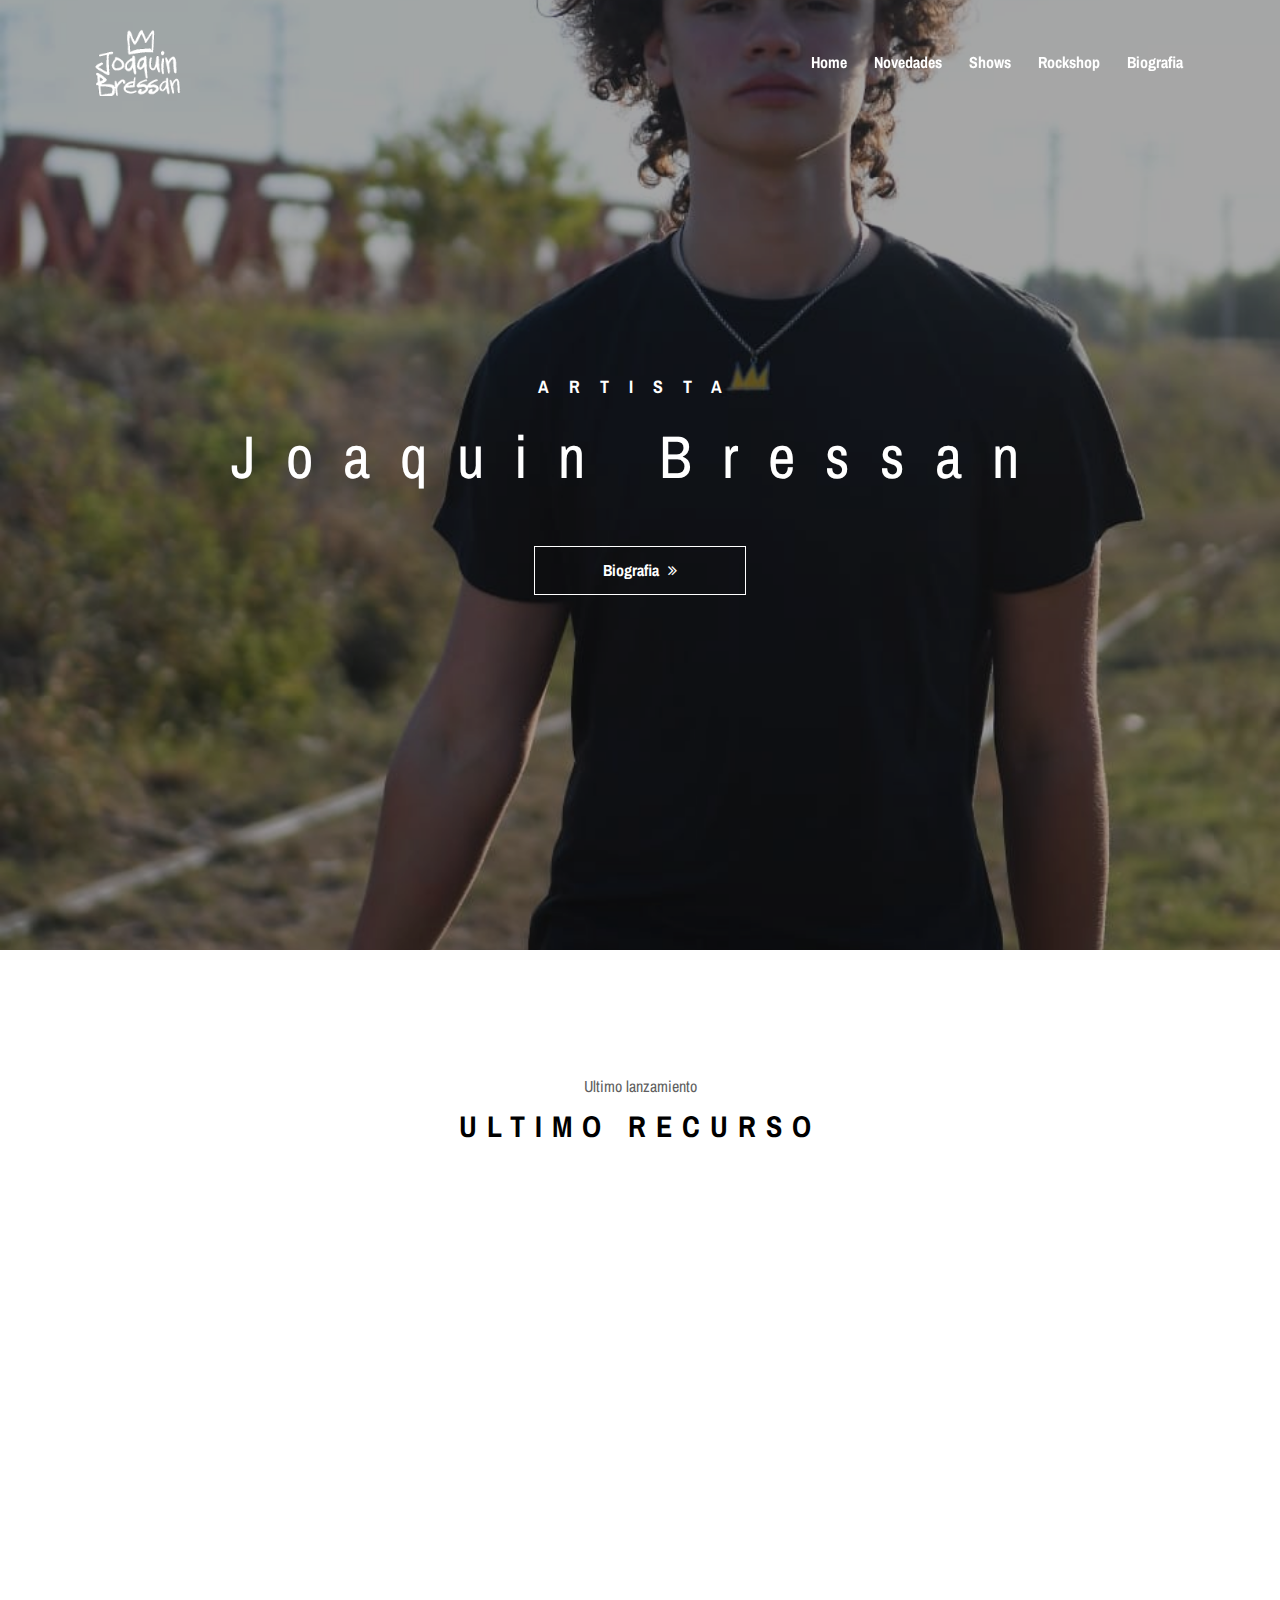
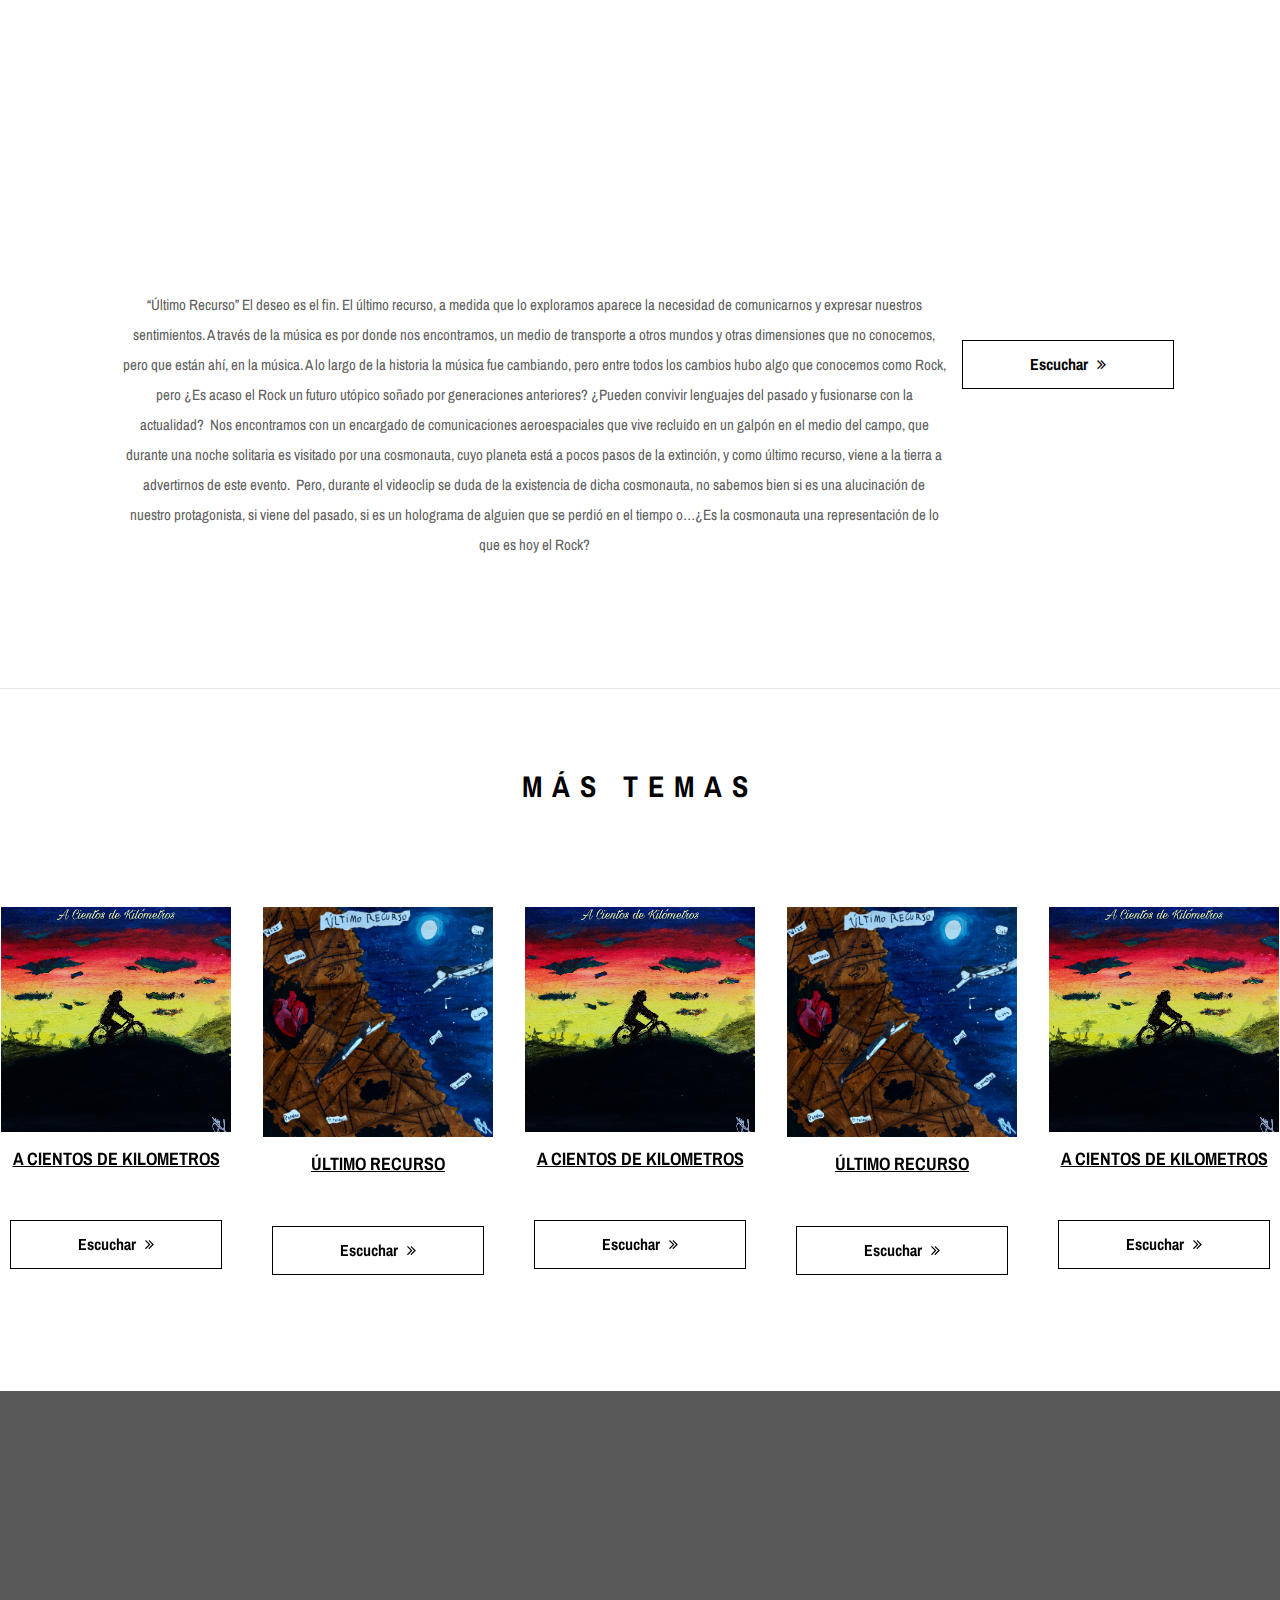
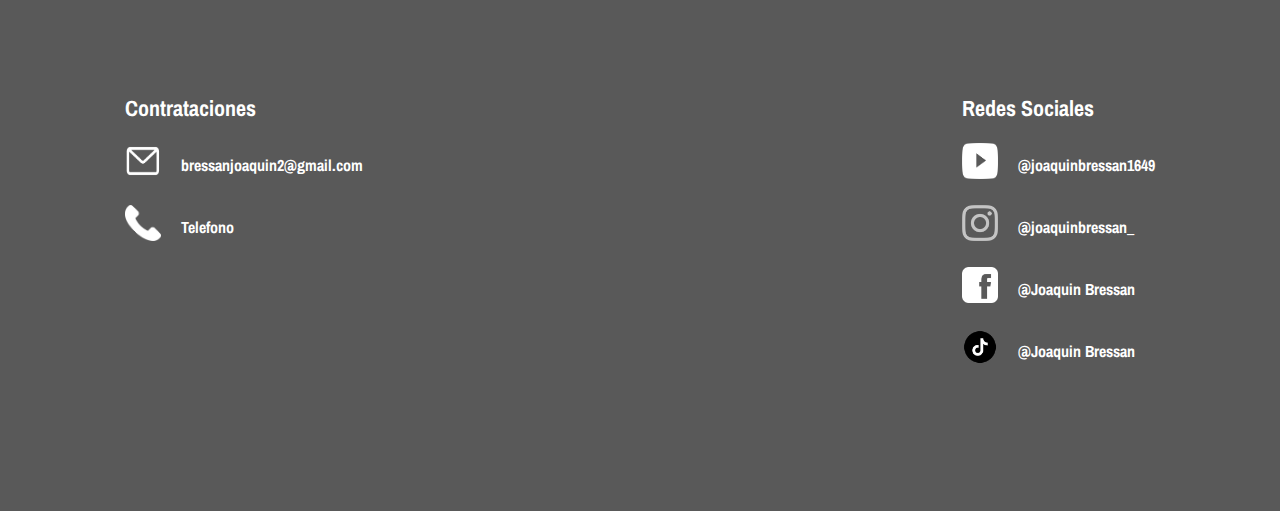
==== index.html @ cacbab33 "Update index.html" ====
﻿<!DOCTYPE html>
<html lang="en">

<head>
    <meta charset="UTF-8">
    <meta name="description" content="">
    <meta http-equiv="X-UA-Compatible" content="IE=edge">
    <meta name="viewport" content="width=device-width, initial-scale=1, shrink-to-fit=no">
    <!-- The above 4 meta tags *must* come first in the head; any other head content must come *after* these tags -->
    <!-- Title -->
    <title>Joaquin Bressan | Home</title>

    <!-- Favicon -->
    <link rel="icon" href="img/favicon.ico">

    <!-- Stylesheet -->
    <link rel="stylesheet" href="style.css">
    <link rel="stylesheet" href="css/footer.css">

 
</head>

<body>
    <!-- Preloader -->
    <div class="preloader d-flex align-items-center justify-content-center">
        <div class="lds-ellipsis">
            <div></div>
            <div></div>
            <div></div>
            <div></div>
        </div>
    </div>

    <!-- ##### Header Area Start ##### -->
    <header class="header-area">
        <!-- Navbar Area -->
        <div class="oneMusic-main-menu">
            <div class="classy-nav-container breakpoint-off">
                <div class="container">
                    <!-- Menu -->
                    <nav class="classy-navbar justify-content-between" id="oneMusicNav">

                        <!-- Nav brand -->
                        <a href="index.html" class="nav-brand"><img src="img/logoB.png" alt="" width="100" height="100"></a>

                        <!-- Navbar Toggler -->
                        <div class="classy-navbar-toggler">
                            <span class="navbarToggler"><span></span><span></span><span></span></span>
                        </div>

                        <!-- Menu -->
                        <div class="classy-menu">

                            <!-- Close Button -->
                            <div class="classycloseIcon">
                                <div class="cross-wrap"><span class="top"></span><span class="bottom"></span></div>
                            </div>

                            <!-- Nav Start -->
                            <div class="classynav">
                                <ul>
                                    <li><a href="index.html">Home</a></li>
                                    <li><a href="novedades.html">Novedades</a></li>
                                    <li><a href="Shows.html">Shows</a></li>
                                    <li><a href="Tienda.html">Rockshop</a></li>
                                    <li><a href="biografia.html">Biografia</a></li>
                                </ul>

                            </div>
                            <!-- Nav End -->

                        </div>
                    </nav>
                </div>
            </div>
        </div>
    </header>
    <!-- ##### Header Area End ##### -->
    <!-- ##### Hero Area Start ##### -->
    <section class="hero-area">
        <div class="hero-slides owl-carousel">
            <!-- Single Hero Slide -->
            <div class="single-hero-slide d-flex align-items-center justify-content-center">
                <!-- Slide Img -->
                <div class="slide-img bg-img" style="background-image: url(img/ft1.png);"></div>
                <!-- Slide Content -->
                <div class="container">
                    <div class="row">
                        <div class="col-12">
                            <div class="hero-slides-content text-center">
                                <h6 data-animation="fadeInUp" data-delay="100ms">Artista</h6>
                                <h2 data-animation="fadeInUp" data-delay="300ms">Joaquin Bressan <span>Joaquin Bressan</span></h2>
                                <a data-animation="fadeInUp" data-delay="500ms" href="biografia.html" class="btn oneMusic-btn mt-50">Biografia <i class="fa fa-angle-double-right"></i></a>
                            </div>
                        </div>
                    </div>
                </div>
            </div>

            
            <div class="single-hero-slide d-flex align-items-center justify-content-center">

                <div class="slide-img bg-img" style="background-image: url(img/cancion2.png);"></div>

                    <div class="container">
                        <div class="row">
                            <div class="col-12">
                                <div class="hero-slides-content text-center">
                                    <h6 data-animation="fadeInUp" data-delay="100ms">Nuevo tema</h6>
                                    <h2 data-animation="fadeInUp" data-delay="300ms">Último recurso<span>Último recurso</span></h2>
                                    <a data-animation="fadeInUp" data-delay="500ms" href="https://open.spotify.com/track/3kjtGRl0f3Jqf8KQoPpk6S?si=Xva0QgtsTnax5bbOa-mVkA" class="btn oneMusic-btn mt-50">Escuchar <i class="fa fa-angle-double-right"></i></a>
                                </div>
                            </div>
                        </div>
                    </div>
                </div>
                 
        </div>
    </section>
    <!-- ##### Hero Area End ##### -->
    <!-- ##### Latest Albums Area Start ##### -->
    <section class="latest-albums-area section-padding-100">
        <div class="container">
            <div class="row">
                <div class="col-12">
                    <div class="section-heading style-2">
                        <p>Ultimo lanzamiento</p>
                        <h2>Ultimo recurso</h2>
                    </div>
                </div>
            </div>
            <div class="embed-responsive embed-responsive-16by9" data-wow-delay="100ms">
                <iframe class="embed-responsive-item" src="https://www.youtube.com/embed/-TYiRuWQjBE" allowfullscreen></iframe>
            </div>
            <div class="row justify-content-center">
                <div class="col-12 col-lg-9">
                    <div class="ablums-text text-center mb-70">
                        <p>
                            “Último Recurso” El deseo es el fin.
                            El último recurso, a medida que lo exploramos aparece la necesidad de comunicarnos y expresar nuestros sentimientos. A través de la música es por donde nos encontramos, un medio de transporte a otros mundos y otras dimensiones que no conocemos, pero que están ahí, en la música.
                            A lo largo de la historia la música fue cambiando, pero entre todos los cambios hubo algo que conocemos como Rock, pero ¿Es acaso el Rock un futuro utópico soñado por generaciones anteriores? ¿Pueden convivir lenguajes del pasado y fusionarse con la actualidad? 
                            Nos encontramos con un encargado de comunicaciones aeroespaciales que vive recluido en un galpón en el medio del campo, que durante una noche solitaria es visitado por una cosmonauta, cuyo planeta está a pocos pasos de la extinción, y como último recurso, viene a la tierra a advertirnos de este evento. 
                            Pero, durante el videoclip se duda de la existencia de dicha cosmonauta, no sabemos bien si es una alucinación de nuestro protagonista, si viene del pasado, si es un holograma de alguien que se perdió en el tiempo o…¿Es la cosmonauta una representación de lo que es hoy el Rock?
                        </p>
                    </div>
                </div>
                <a href="https://open.spotify.com/track/3kjtGRl0f3Jqf8KQoPpk6S?si=Xva0QgtsTnax5bbOa-mVkA" class="btn oneMusic-btn mt-50">Escuchar <i class="fa fa-angle-double-right"></i></a>
            </div>
        </div>

        <br />
        <br />
        <hr />
        <br />
        <br />



        <div class="row">
            <div class="col-12">
                <div class="section-heading style-2">
                    <h2>Más temas</h2>
                </div>
                <div class="albums-slideshow owl-carousel">

                    <div class="single-album">
                        <img src="img/cancion1.png" alt="">
                        <div class="album-info">
                            <a href="#">
                                <h5><u>A cientos de kilometros</u></h5>
                            </a>
                            <p> <a href="https://links.altafonte.com/acientosdekilometros" class="btn oneMusic-btn mt-50">Escuchar <i class="fa fa-angle-double-right"></i></a></p>
                        </div>

                    </div>


                    <div class="single-album">
                        <img src="img/cancion2.png" alt="">
                        <div class="album-info">
                            <a href="#">
                                <h5><u>Último recurso</u></h5>
                            </a>
                            <p> <a href="https://open.spotify.com/track/3kjtGRl0f3Jqf8KQoPpk6S?si=Xva0QgtsTnax5bbOa-mVkA" class="btn oneMusic-btn mt-50">Escuchar <i class="fa fa-angle-double-right"></i></a></p>
                        </div>

                    </div>



                </div>
            </div>
        </div>


    </section>
    <!-- ##### Latest Albums Area End ##### -->
    <!-- ##### Contact Area Start ##### -->
    <section class="contact-area section-padding-100 bg-img bg-overlay bg-fixed has-bg-img" style="background-image: url(img/fondo.png);">
        <div class="container">
            <div class="row">
                <div class="col-12">
                    <div class="section-heading white wow fadeInUp" data-wow-delay="100ms">
                        <h2>Estemos en contacto!</h2>
                    </div>
                </div>
            </div>

            <div class="row">
                <div class="col-12">
                    <div class="container-footer-all">

                        <div class="container-body">

                            <div class="colum1">
                                <h1><font color="white">Contrataciones</font></h1>

                                <div class="row2">
                                    <img src="img/mail.png">
                                    <label><a href="mailto:bressanjoaquin2@gmail.com" target="_blank" style="text-decoration:none"><font color="white">bressanjoaquin2@gmail.com</font></a></label>
                                </div>
                                <div class="row2">
                                    <img src="img/tel.png">
                                    <label><a href="https://wa.me/5491161625030?text=" target="_blank" style="text-decoration:none"><font color="white">Telefono</font></a></label>
                                </div>


                            </div>



                            <div class="colum2">

                                <h1><font color="white">Redes Sociales</font></h1>

                                <div class="row2">
                                    <img src="img/yt.png">
                                    <label><a href="https://youtube.com/@joaquinbressan1649" target="_blank" style="text-decoration:none"><font color="white">@joaquinbressan1649</font></a></label>
                                </div>

                                <div class="row2">
                                    <img src="img/ig.png">
                                    <label><a href="https://www.instagram.com/joaquinbressan_" target="_blank" style="text-decoration:none"><font color="white">@joaquinbressan_</font></a></label>
                                </div>

                                <div class="row2">
                                    <img src="img/fb.png">
                                    <label><a href="https://www.facebook.com/profile.php?id=100089668506283&mibextid=ZbWKwL" target="_blank" style="text-decoration:none"><font color="white">@Joaquin Bressan</font></a></label>
                                </div>
                                <div class="row2">
                                    <img src="img/tk.png">
                                    <label><a href="https://www.tiktok.com/@joaquinbressan_?_t=8bn6xiR6bmH&_r=1" target="_blank" style="text-decoration:none"><font color="white">@Joaquin Bressan</font></a></label>
                                </div>

                            </div>

                        </div>


                    </div>
                </div>
            </div>
        </div>
    </section>
    <!-- ##### Contact Area End ##### -->
    <!-- ##### All Javascript Script ##### -->
    <!-- jQuery-2.2.4 js -->
    <script src="https://ajax.googleapis.com/ajax/libs/jquery/2.2.4/jquery.min.js"></script>
    <!-- Popper js -->
    <script src="https://cdnjs.cloudflare.com/ajax/libs/popper.js/2.11.6/umd/popper.min.js" integrity="sha512-6UofPqm0QupIL0kzS/UIzekR73/luZdC6i/kXDbWnLOJoqwklBK6519iUnShaYceJ0y4FaiPtX/hRnV/X/xlUQ==" crossorigin="anonymous" referrerpolicy="no-referrer"></script>
    <!-- Bootstrap js -->
    <script src="https://cdn.jsdelivr.net/npm/bootstrap@5.3.0-alpha1/dist/js/bootstrap.bundle.min.js" integrity="sha384-w76AqPfDkMBDXo30jS1Sgez6pr3x5MlQ1ZAGC+nuZB+EYdgRZgiwxhTBTkF7CXvN" crossorigin="anonymous"></script>
    <!-- All Plugins js -->
    <script src="js/plugins/plugins.js"></script>
    <!-- Active js -->
    <script src="js/active.js"></script>
</body>

</html>
---- style.css ----
/* [Master Stylesheet - v1.0] */
/* :: 1.0 Import Fonts */
@import url("https://fonts.googleapis.com/css?family=Archivo+Narrow:400,400i,500,500i,600,600i,700,700i");
/* :: 2.0 Import All CSS */
@import url(css/bootstrap.min.css);
@import url(css/classy-nav.css);
@import url(css/owl.carousel.min.css);
@import url(css/animate.css);
@import url(css/magnific-popup.css);
@import url(css/font-awesome.min.css);
@import url(css/audioplayer.css);
@import url(css/one-music-icon.css);
/* :: 3.0 Base CSS */
* {
  margin: 0;
  padding: 0; }

body {
  font-family: "Archivo Narrow", sans-serif;
  font-size: 14px; }

h1,
h2,
h3,
h4,
h5,
h6 {
  font-family: "Archivo Narrow", sans-serif;
  color: #000000;
  line-height: 1.3;
  font-weight: 700; }

p {
  font-family: "Archivo Narrow", sans-serif;
  color: #5f5f5f;
  font-size: 15px;
  line-height: 2;
  font-weight: 400; }

a,
a:hover,
a:focus {
  -webkit-transition-duration: 500ms;
  transition-duration: 500ms;
  text-decoration: none;
  outline: 0 solid transparent;
  color: #000000;
  font-weight: 700;
  font-size: 16px;
  font-family: "Archivo Narrow", sans-serif; }

ul,
ol {
  margin: 0; }
  ul li,
  ol li {
    list-style: none; }

img {
  height: auto;
  max-width: 100%; }

/* :: 3.1.0 Spacing */
.mt-15 {
  margin-top: 15px !important; }

.mt-30 {
  margin-top: 30px !important; }

.mt-50 {
  margin-top: 50px !important; }

.mt-70 {
  margin-top: 70px !important; }

.mt-100 {
  margin-top: 100px !important; }

.mb-15 {
  margin-bottom: 15px !important; }

.mb-30 {
  margin-bottom: 30px !important; }

.mb-50 {
  margin-bottom: 50px !important; }

.mb-70 {
  margin-bottom: 70px !important; }

.mb-100 {
  margin-bottom: 100px !important; }

.ml-15 {
  margin-left: 15px !important; }

.ml-30 {
  margin-left: 30px !important; }

.ml-50 {
  margin-left: 50px !important; }

.mr-15 {
  margin-right: 15px !important; }

.mr-30 {
  margin-right: 30px !important; }

.mr-50 {
  margin-right: 50px !important; }

/* :: 3.2.0 Height */
.height-400 {
  height: 400px !important; }

.height-500 {
  height: 500px !important; }

.height-600 {
  height: 600px !important; }

.height-700 {
  height: 700px !important; }

.height-800 {
  height: 800px !important; }

/* :: 3.3.0 Section Padding */
.section-padding-100 {
  padding-top: 100px;
  padding-bottom: 100px; }

.section-padding-100-0 {
  padding-top: 100px;
  padding-bottom: 0; }

.section-padding-0-100 {
  padding-top: 0;
  padding-bottom: 100px; }

.section-padding-100-70 {
  padding-top: 100px;
  padding-bottom: 70px; }

/* :: 3.4.0 Section Heading */
.section-heading {
  position: relative;
  z-index: 1;
  margin-bottom: 100px;
  text-align: center; }
  .section-heading p {
    color: #5f5f5f;
    font-size: 14px;
    margin-bottom: 5px; }
  .section-heading h2 {
    font-size: 18px;
    text-transform: uppercase;
    letter-spacing: 10px;
    margin-bottom: 0; }
    @media only screen and (max-width: 767px) {
      .section-heading h2 {
        letter-spacing: 5px; } }
  .section-heading.white h2 {
    color: #fff; }
  .section-heading.style-2 p {
    font-size: 16px; }
  .section-heading.style-2 h2 {
    font-size: 30px; }
    @media only screen and (max-width: 767px) {
      .section-heading.style-2 h2 {
        font-size: 24px; } }

/* :: 3.5.0 Preloader */
.preloader {
  background-color: #ffffff;
  width: 100%;
  height: 100%;
  position: fixed;
  top: 0;
  left: 0;
  right: 0;
  z-index: 99999; }
  .preloader .lds-ellipsis {
    display: inline-block;
    position: relative;
    width: 64px;
    height: 64px; }
    .preloader .lds-ellipsis div {
      position: absolute;
      top: 27px;
      width: 11px;
      height: 11px;
      border-radius: 50%;
      background: #000000;
      animation-timing-function: cubic-bezier(0, 1, 1, 0); }
      .preloader .lds-ellipsis div:nth-child(1) {
        left: 6px;
        -webkit-animation: lds-ellipsis1 0.6s infinite;
        animation: lds-ellipsis1 0.6s infinite; }
      .preloader .lds-ellipsis div:nth-child(2) {
        left: 6px;
        -webkit-animation: lds-ellipsis2 0.6s infinite;
        animation: lds-ellipsis2 0.6s infinite; }
      .preloader .lds-ellipsis div:nth-child(3) {
        left: 26px;
        -webkit-animation: lds-ellipsis2 0.6s infinite;
        animation: lds-ellipsis2 0.6s infinite; }
      .preloader .lds-ellipsis div:nth-child(4) {
        left: 45px;
        -webkit-animation: lds-ellipsis3 0.6s infinite;
        animation: lds-ellipsis3 0.6s infinite; }

@-webkit-keyframes lds-ellipsis1 {
  0% {
    -webkit-transform: scale(0);
    transform: scale(0); }
  100% {
    -webkit-transform: scale(1);
    transform: scale(1); } }
@keyframes lds-ellipsis1 {
  0% {
    -webkit-transform: scale(0);
    transform: scale(0); }
  100% {
    -webkit-transform: scale(1);
    transform: scale(1); } }
@-webkit-keyframes lds-ellipsis3 {
  0% {
    -webkit-transform: scale(1);
    transform: scale(1); }
  100% {
    -webkit-transform: scale(0);
    transform: scale(0); } }
@keyframes lds-ellipsis3 {
  0% {
    -webkit-transform: scale(1);
    transform: scale(1); }
  100% {
    -webkit-transform: scale(0);
    transform: scale(0); } }
@-webkit-keyframes lds-ellipsis2 {
  0% {
    -webkit-transform: translate(0, 0);
    transform: translate(0, 0); }
  100% {
    -webkit-transform: translate(19px, 0);
    transform: translate(19px, 0); } }
@keyframes lds-ellipsis2 {
  0% {
    -webkit-transform: translate(0, 0);
    transform: translate(0, 0); }
  100% {
    -webkit-transform: translate(19px, 0);
    transform: translate(19px, 0); } }
/* :: 3.6.0 Miscellaneous */
.bg-img {
  background-position: center center;
  background-size: cover;
  background-repeat: no-repeat; }

.bg-white {
  background-color: #ffffff !important; }

.bg-dark {
  background-color: #000000 !important; }

.bg-transparent {
  background-color: transparent !important; }

.bg-gray {
  background-color: #f5f9fa; }

.font-bold {
  font-weight: 700; }

.font-light {
  font-weight: 300; }

.bg-overlay {
  position: relative;
  z-index: 2;
  background-position: center center;
  background-size: cover; }
  .bg-overlay::after {
    background-color: rgba(0, 0, 0, 0.65);
    position: absolute;
    z-index: -1;
    top: 0;
    left: 0;
    width: 100%;
    height: 100%;
    content: ""; }

.bg-fixed {
  background-attachment: fixed !important; }

/* :: 3.7.0 ScrollUp */
#scrollUp {
  background-color: #000000;
  border-radius: 0;
  bottom: 50px;
  box-shadow: 0 2px 6px 0 rgba(0, 0, 0, 0.3);
  color: #ffffff;
  font-size: 24px;
  height: 40px;
  line-height: 40px;
  right: 50px;
  text-align: center;
  width: 40px;
  -webkit-transition-duration: 500ms;
  transition-duration: 500ms;
  box-shadow: 0 1px 5px 2px rgba(0, 0, 0, 0.15); }
  @media only screen and (max-width: 767px) {
    #scrollUp {
      right: 30px;
      bottom: 30px; } }
  #scrollUp:hover {
    background-color: #fff;
    color: #232323; }

/* :: 3.8.0 oneMusic Button */
.oneMusic-btn {
  background-color: #fff;
  -webkit-transition-duration: 500ms;
  transition-duration: 500ms;
  position: relative;
  z-index: 1;
  display: inline-block;
  min-width: 212px;
  height: 49px;
  color: #000;
  border: 1px solid #000;
  border-radius: 0;
  padding: 0 30px;
  font-size: 16px;
  line-height: 47px;
  font-weight: 700;
  text-transform: capitalize; }
  .oneMusic-btn i {
    margin-left: 5px; }
  .oneMusic-btn:hover, .oneMusic-btn:focus {
    font-size: 16px;
    font-weight: 700;
    background-color: #000000;
    color: #fff; }
  .oneMusic-btn.btn-2 {
    background-color: #000000;
    color: #fff; }
    .oneMusic-btn.btn-2:hover, .oneMusic-btn.btn-2:focus {
      background-color: #fff;
      color: #232323; }

/* :: 4.0 Header Area CSS */
.header-area {
    position: absolute;
    z-index: 1000;
    width: 100%;
    top: 20px;
    left: 0;
    z-index: 1000;
}
  .header-area .oneMusic-main-menu {
    position: relative;
    width: 100%;
    height: 85px;
    background-color: transparent; }
    @media only screen and (max-width: 767px) {
      .header-area .oneMusic-main-menu {
        height: 70px; } }
    .header-area .oneMusic-main-menu .classy-nav-container {
      background-color: transparent; }
    .header-area .oneMusic-main-menu .classy-navbar {
      background-color: transparent;
      height: 85px;
      padding: 0; }
      @media only screen and (max-width: 767px) {
        .header-area .oneMusic-main-menu .classy-navbar {
          height: 70px; } }
      .header-area .oneMusic-main-menu .classy-navbar .classynav ul li a {
        font-weight: 700;
        text-transform: capitalize;
        color: #ffffff;
        font-size: 16px; }
        .header-area .oneMusic-main-menu .classy-navbar .classynav ul li a:hover, .header-area .oneMusic-main-menu .classy-navbar .classynav ul li a:focus {
          color: rgba(255, 255, 255, 0.7); }
        @media only screen and (min-width: 768px) and (max-width: 991px) {
          .header-area .oneMusic-main-menu .classy-navbar .classynav ul li a {
            background-color: #000000;
            border-bottom-color: rgba(255, 255, 255, 0.1); } }
        @media only screen and (max-width: 767px) {
          .header-area .oneMusic-main-menu .classy-navbar .classynav ul li a {
            background-color: #000000;
            border-bottom-color: rgba(255, 255, 255, 0.1); } }
      .header-area .oneMusic-main-menu .classy-navbar .classynav ul li.megamenu-item > a::after,
      .header-area .oneMusic-main-menu .classy-navbar .classynav ul li.has-down > a::after {
        color: #ffffff; }
      .header-area .oneMusic-main-menu .classy-navbar .classynav ul li.megamenu-item ul li > a::after,
      .header-area .oneMusic-main-menu .classy-navbar .classynav ul li.has-down ul li > a::after {
        color: #232323; }
        @media only screen and (max-width: 767px) {
          .header-area .oneMusic-main-menu .classy-navbar .classynav ul li.megamenu-item ul li > a::after,
          .header-area .oneMusic-main-menu .classy-navbar .classynav ul li.has-down ul li > a::after {
            color: #ffffff; } }
      .header-area .oneMusic-main-menu .classy-navbar .classynav ul li ul li a {
        color: #232323; }
        .header-area .oneMusic-main-menu .classy-navbar .classynav ul li ul li a:hover, .header-area .oneMusic-main-menu .classy-navbar .classynav ul li ul li a:focus {
          color: #888888; }
        @media only screen and (min-width: 992px) and (max-width: 1199px) {
          .header-area .oneMusic-main-menu .classy-navbar .classynav ul li ul li a {
            padding: 0 15px; } }
        @media only screen and (min-width: 768px) and (max-width: 991px) {
          .header-area .oneMusic-main-menu .classy-navbar .classynav ul li ul li a {
            color: #ffffff;
            padding: 0 30px;
            border-bottom-color: rgba(255, 255, 255, 0.1); } }
        @media only screen and (max-width: 767px) {
          .header-area .oneMusic-main-menu .classy-navbar .classynav ul li ul li a {
            color: #ffffff;
            padding: 0 30px;
            border-bottom-color: rgba(255, 255, 255, 0.1) !important; } }
      .header-area .oneMusic-main-menu .classy-navbar .classynav ul li .dropdown li .dropdown li .dropdown li a {
        border-bottom: 1px solid rgba(242, 244, 248, 0.7); }
        @media only screen and (min-width: 768px) and (max-width: 991px) {
          .header-area .oneMusic-main-menu .classy-navbar .classynav ul li .dropdown li .dropdown li .dropdown li a {
            border-bottom-color: rgba(255, 255, 255, 0.1) !important; } }
        @media only screen and (max-width: 767px) {
          .header-area .oneMusic-main-menu .classy-navbar .classynav ul li .dropdown li .dropdown li .dropdown li a {
            border-bottom-color: rgba(255, 255, 255, 0.1) !important; } }
    .header-area .oneMusic-main-menu .login-register-cart-button {
      position: relative;
      z-index: 1;
      margin-left: 100px; }
      @media only screen and (min-width: 768px) and (max-width: 991px) {
        .header-area .oneMusic-main-menu .login-register-cart-button {
          margin-left: 12px;
          margin-top: 15px; } }
      @media only screen and (max-width: 767px) {
        .header-area .oneMusic-main-menu .login-register-cart-button {
          margin-left: 12px;
          margin-top: 15px; } }
      .header-area .oneMusic-main-menu .login-register-cart-button .login-register-btn {
        position: relative;
        z-index: 10; }
        .header-area .oneMusic-main-menu .login-register-cart-button .login-register-btn a {
          -webkit-transition-duration: 500ms;
          transition-duration: 500ms;
          margin-bottom: 0;
          color: #fff;
          font-weight: 700;
          font-size: 16px;
          cursor: pointer;
          line-height: 1; }
          .header-area .oneMusic-main-menu .login-register-cart-button .login-register-btn a:hover, .header-area .oneMusic-main-menu .login-register-cart-button .login-register-btn a:focus {
            color: rgba(255, 255, 255, 0.7); }
      .header-area .oneMusic-main-menu .login-register-cart-button .cart-btn {
        position: relative;
        z-index: 10; }
        .header-area .oneMusic-main-menu .login-register-cart-button .cart-btn p {
          -webkit-transition-duration: 500ms;
          transition-duration: 500ms;
          margin-bottom: 0;
          color: #fff;
          font-size: 18px;
          cursor: pointer;
          line-height: 1; }
          .header-area .oneMusic-main-menu .login-register-cart-button .cart-btn p:hover, .header-area .oneMusic-main-menu .login-register-cart-button .cart-btn p:focus {
            color: rgba(255, 255, 255, 0.7); }
          .header-area .oneMusic-main-menu .login-register-cart-button .cart-btn p .quantity {
            width: 15px;
            height: 15px;
            border: 1px solid #fff;
            background-color: #232323;
            color: #fff;
            display: block;
            position: absolute;
            bottom: -5px;
            left: -10px;
            z-index: 10;
            font-size: 9px;
            font-weight: 400;
            border-radius: 50%;
            line-height: 13px;
            text-align: center; }
  .header-area .is-sticky .oneMusic-main-menu {
    position: fixed;
    width: 100%;
    height: 85px;
    top: 0;
    left: 0;
    z-index: 9999;
    background-color: #000000;
    box-shadow: 0 5px 50px 15px rgba(0, 0, 0, 0.2); }
    @media only screen and (max-width: 767px) {
      .header-area .is-sticky .oneMusic-main-menu {
        height: 70px; } }

.classy-navbar .nav-brand {
  max-width: 130px; }

@media only screen and (min-width: 768px) and (max-width: 991px) {
  .breakpoint-on .classy-navbar .classy-menu {
    background-color: #000000; } }
@media only screen and (max-width: 767px) {
  .breakpoint-on .classy-navbar .classy-menu {
    background-color: #000000; } }

@media only screen and (min-width: 768px) and (max-width: 991px) {
  .classynav ul li .megamenu .single-mega.cn-col-4 {
    padding: 0; } }
@media only screen and (max-width: 767px) {
  .classynav ul li .megamenu .single-mega.cn-col-4 {
    padding: 0; } }

.classycloseIcon .cross-wrap span {
  background: #ffffff; }

/* :: 5.0 Hero Slides Area */
.hero-area,
.hero-slides {
  position: relative;
  z-index: 1; }

.single-hero-slide {
  width: 100%;
  height: 950px;
  position: relative;
  z-index: 1;
  padding: 0 30px;
  overflow: hidden; }
  @media only screen and (min-width: 992px) and (max-width: 1199px) {
    .single-hero-slide {
      height: 700px; } }
  @media only screen and (min-width: 768px) and (max-width: 991px) {
    .single-hero-slide {
      height: 650px; } }
  @media only screen and (max-width: 767px) {
    .single-hero-slide {
      height: 500px; } }
  .single-hero-slide::after {
    position: absolute;
    width: 100%;
    height: 100%;
    z-index: -5;
    top: 0;
    left: 0;
    background-color: rgba(0, 0, 0, 0.35);
    content: ''; }
  .single-hero-slide .slide-img {
    position: absolute;
    width: 100%;
    height: 100%;
    z-index: -10;
    left: 0;
    right: 0;
    top: 0;
    bottom: 0; }
  .single-hero-slide .hero-slides-content {
    display: inline-block;
    width: 100%; }
    .single-hero-slide .hero-slides-content h6 {
      font-size: 18px;
      color: #fff;
      letter-spacing: 20px;
      text-transform: uppercase;
      margin-bottom: 20px;
      display: block; }
      @media only screen and (max-width: 767px) {
        .single-hero-slide .hero-slides-content h6 {
          letter-spacing: 5px; } }
    .single-hero-slide .hero-slides-content h2 {
      position: relative;
      z-index: 1;
      font-size: 60px;
      color: #ffffff;
      margin-bottom: 0;
      font-weight: 400;
      display: block;
      text-transform: capitalize;
      letter-spacing: 30px;
      overflow: hidden; }
      .single-hero-slide .hero-slides-content h2 span {
        position: absolute;
        top: 0;
        width: 100%;
        height: 100%;
        left: 0;
        color: rgba(255, 255, 255, 0.15);
        -webkit-animation: textsonar 6s linear infinite;
        animation: textsonar 6s linear infinite; }
      @media only screen and (min-width: 768px) and (max-width: 991px) {
        .single-hero-slide .hero-slides-content h2 {
          letter-spacing: 15px;
          font-size: 42px; } }
      @media only screen and (max-width: 767px) {
        .single-hero-slide .hero-slides-content h2 {
          letter-spacing: 5px;
          font-size: 30px; } }
    .single-hero-slide .hero-slides-content .btn {
      border: 1px solid #fff;
      background-color: transparent;
      color: #fff; }
      .single-hero-slide .hero-slides-content .btn:hover, .single-hero-slide .hero-slides-content .btn:focus {
        background-color: #fff;
        color: #000000; }

@-webkit-keyframes textsonar {
  0% {
    -webkit-transform: scaleX(1);
    transform: scaleX(1); }
  50% {
    -webkit-transform: scaleX(1.15);
    transform: scaleX(1.15); }
  100% {
    -webkit-transform: scaleX(1);
    transform: scaleX(1); } }
@keyframes textsonar {
  0% {
    -webkit-transform: scaleX(1);
    transform: scaleX(1); }
  50% {
    -webkit-transform: scaleX(1.15);
    transform: scaleX(1.15); }
  100% {
    -webkit-transform: scaleX(1);
    transform: scaleX(1); } }
.single-hero-slide .slide-img {
  -webkit-animation: slide 12s linear infinite;
  animation: slide 12s linear infinite; }

@-webkit-keyframes slide {
  0% {
    -webkit-transform: scale(1);
    transform: scale(1); }
  50% {
    -webkit-transform: scale(1.2);
    transform: scale(1.2); }
  100% {
    -webkit-transform: scale(1);
    transform: scale(1); } }
@keyframes slide {
  0% {
    -webkit-transform: scale(1);
    transform: scale(1); }
  50% {
    -webkit-transform: scale(1.2);
    transform: scale(1.2); }
  100% {
    -webkit-transform: scale(1);
    transform: scale(1); } }
/* :: 6.0 Buy Now Area CSS */
.oneMusic-buy-now-area.has-fluid {
  padding-left: 4%;
  padding-right: 4%;
  position: relative;
  z-index: 1; }

/* :: 7.0 Events Area CSS */
.single-event-area {
  position: relative;
  z-index: 1;
  -webkit-transition-duration: 500ms;
  transition-duration: 500ms; }
  .single-event-area img {
    width: 100%; }
  .single-event-area .event-text {
    text-align: center;
    position: relative;
    z-index: 1;
    padding: 30px 15px;
    background-color: #000;
    -webkit-transition-duration: 500ms;
    transition-duration: 500ms; }
    .single-event-area .event-text h4 {
      color: #fff;
      text-transform: uppercase;
      -webkit-transition-duration: 500ms;
      transition-duration: 500ms; }
    .single-event-area .event-text .event-meta-data {
      position: relative;
      margin-bottom: 30px; }
      .single-event-area .event-text .event-meta-data a {
        -webkit-transition-duration: 500ms;
        transition-duration: 500ms;
        position: relative;
        z-index: 1;
        color: #fff;
        font-size: 15px;
        font-weight: 400;
        display: inline-block;
        padding-right: 29px; }
        .single-event-area .event-text .event-meta-data a:first-child::after {
          position: absolute;
          content: '|';
          top: 0;
          right: 12px;
          z-index: 1; }
        .single-event-area .event-text .event-meta-data a:last-child {
          padding-right: 0; }
    .single-event-area .event-text .see-more-btn {
      font-size: 11px;
      color: #fff;
      text-transform: uppercase;
      letter-spacing: 10px;
      border-bottom: 1px solid #fff;
      padding-left: 0;
      padding-right: 0;
      border-radius: 0; }
      .single-event-area .event-text .see-more-btn:hover, .single-event-area .event-text .see-more-btn:focus {
        font-weight: 400; }
  .single-event-area:hover, .single-event-area:focus {
    box-shadow: 0 5px 80px 0 rgba(0, 0, 0, 0.2); }
    .single-event-area:hover .event-text, .single-event-area:focus .event-text {
      background-color: #f5f9fa; }
      .single-event-area:hover .event-text h4,
      .single-event-area:hover .event-text .event-meta-data a, .single-event-area:focus .event-text h4,
      .single-event-area:focus .event-text .event-meta-data a {
        color: #000000; }
      .single-event-area:hover .event-text .see-more-btn, .single-event-area:focus .event-text .see-more-btn {
        border-bottom-color: #000000;
        color: #000000; }

/* :: 8.0 Newsletter Area CSS */
.newsletter-area {
  position: relative;
  z-index: 1;
  border: 1px solid #000000;
  padding: 45px; }
  .newsletter-area .newsletter-form {
    position: relative;
    z-index: 1; }
    .newsletter-area .newsletter-form input {
      width: 100%;
      height: 40px;
      font-size: 14px;
      color: #b3b3b3;
      font-style: italic;
      border: none;
      border-bottom: 1px solid #d6d6d6;
      margin-bottom: 30px;
      display: block; }

.testimonials-area {
  position: relative;
  z-index: 1;
  padding: 45px; }
  .testimonials-area .testimonials-slide {
    position: relative;
    z-index: 1; }
    .testimonials-area .testimonials-slide .single-slide p {
      font-size: 15px;
      color: #fff;
      font-style: italic; }
    .testimonials-area .testimonials-slide .single-slide .testimonial-info {
      margin-top: 30px;
      display: block; }
      .testimonials-area .testimonials-slide .single-slide .testimonial-info .testimonial-thumb {
        width: 44px;
        height: 44px;
        border-radius: 50%;
        margin-right: 15px; }
        .testimonials-area .testimonials-slide .single-slide .testimonial-info .testimonial-thumb img {
          border-radius: 50%; }
      .testimonials-area .testimonials-slide .single-slide .testimonial-info p {
        font-style: normal;
        font-size: 15px;
        color: #fff;
        margin-bottom: 0; }

/* :: 9.0 Album Catagory Area CSS */
.featured-artist-area {
  position: relative;
  z-index: 1; }

.featured-artist-content {
  position: relative;
  z-index: 1; }
  @media only screen and (max-width: 767px) {
    .featured-artist-content {
      margin-top: 50px; } }
  .featured-artist-content p {
    color: #fff; }

.browse-by-catagories {
  position: relative;
  z-index: 1; }
  .browse-by-catagories a {
    display: inline-block;
    background-color: #f4f4f4;
    border: 2px solid transparent;
    padding: 6px 9px;
    font-size: 15px;
    margin-right: 5px; }
    @media only screen and (min-width: 992px) and (max-width: 1199px) {
      .browse-by-catagories a {
        padding: 4px 7px;
        font-size: 14px;
        margin-right: 4px; } }
    @media only screen and (min-width: 768px) and (max-width: 991px) {
      .browse-by-catagories a {
        padding: 4px 7px;
        font-size: 14px;
        margin-right: 5px;
        margin-bottom: 5px; } }
    @media only screen and (max-width: 767px) {
      .browse-by-catagories a {
        padding: 2px 5px;
        font-size: 13px;
        margin-right: 5px;
        margin-bottom: 5px; } }
    .browse-by-catagories a:hover, .browse-by-catagories a:focus, .browse-by-catagories a.active {
      border: 2px solid #000000; }
    .browse-by-catagories a:first-child {
      border-color: transparent;
      background-color: transparent; }

.single-album {
  position: relative;
  z-index: 1;
  -webkit-transition-duration: 500ms;
  transition-duration: 500ms;
  margin-bottom: 30px; }
  .single-album img {
    width: 100%; }
  .single-album .album-info {
    position: relative;
    z-index: 1;
    text-align: center;
    padding-top: 15px;
    padding-bottom: 15px; }
    .single-album .album-info h5 {
      font-size: 18px;
      margin-bottom: 0;
      text-transform: uppercase; }
    .single-album .album-info p {
      margin-bottom: 0; }
  .single-album:hover, .single-album:focus {
    box-shadow: 0 5px 70px 0 rgba(0, 0, 0, 0.15); }

.single-album-area {
  position: relative;
  z-index: 1;
  -webkit-transition-duration: 500ms;
  transition-duration: 500ms;
  margin-bottom: 30px; }
  .single-album-area .album-thumb {
    position: relative;
    z-index: 1; }
    .single-album-area .album-thumb .album-price p {
      position: absolute;
      top: 15px;
      left: 15px;
      background-color: #fff;
      margin-bottom: 0;
      line-height: 1;
      padding: 5px 15px;
      border-radius: 15px;
      z-index: 20; }
    .single-album-area .album-thumb .play-icon a {
      color: #fff;
      font-size: 50px;
      position: absolute;
      top: 50%;
      left: 50%;
      line-height: 1;
      -webkit-transform: translate(-50%, -50%);
      transform: translate(-50%, -50%); }
  .single-album-area img {
    width: 100%; }
  .single-album-area .album-info {
    display: block;
    position: relative;
    z-index: 1;
    padding-top: 15px;
    padding-bottom: 15px; }
    .single-album-area .album-info h5 {
      font-size: 18px;
      margin-bottom: 0;
      text-transform: uppercase; }
    .single-album-area .album-info p {
      margin-bottom: 0; }

.albums-slideshow {
  position: relative;
  z-index: 1; }
  .albums-slideshow .single-album {
    -webkit-transition-duration: 500ms;
    transition-duration: 500ms;
    margin-bottom: 0;
    border: 1px solid transparent; }
    .albums-slideshow .single-album:hover, .albums-slideshow .single-album:focus {
      border: 1px solid #000000;
      box-shadow: none;
      background-color: #f5f9fa; }
  .albums-slideshow .owl-prev,
  .albums-slideshow .owl-next {
    -webkit-transition-duration: 500ms;
    transition-duration: 500ms;
    background-color: #fff;
    position: absolute;
    width: 50px;
    height: 50px;
    border: 1px solid #000000;
    top: 50%;
    left: -25px;
    margin-top: -50px;
    z-index: 50;
    text-align: center;
    line-height: 48px;
    opacity: 0;
    visibility: hidden; }
    @media only screen and (max-width: 767px) {
      .albums-slideshow .owl-prev,
      .albums-slideshow .owl-next {
        left: 0; } }
    .albums-slideshow .owl-prev:hover, .albums-slideshow .owl-prev:focus,
    .albums-slideshow .owl-next:hover,
    .albums-slideshow .owl-next:focus {
      background-color: #000000;
      color: #fff; }
  .albums-slideshow .owl-next {
    left: auto;
    right: -25px; }
    @media only screen and (max-width: 767px) {
      .albums-slideshow .owl-next {
        right: 0; } }
  .albums-slideshow:hover .owl-prev,
  .albums-slideshow:hover .owl-next {
    opacity: 1;
    visibility: visible; }

/* :: 10.0 Songs Area CSS */
.single-song-area {
  position: relative;
  z-index: 1; }
  .single-song-area .song-thumbnail {
    position: relative;
    z-index: 1;
    -webkit-box-flex: 0;
    -ms-flex: 0 0 135px;
    flex: 0 0 135px;
    max-width: 135px;
    width: 135px;
    margin-right: 50px; }
    .single-song-area .song-thumbnail img {
      width: 100%; }
    @media only screen and (max-width: 767px) {
      .single-song-area .song-thumbnail {
        margin-right: 0;
        -webkit-box-flex: 0;
        -ms-flex: 0 0 100%;
        flex: 0 0 100%;
        max-width: 100%;
        width: 100%; } }
  .single-song-area .song-play-area {
    position: relative;
    z-index: 1;
    -webkit-box-flex: 0;
    -ms-flex: 0 0 calc(100% - 185px);
    flex: 0 0 calc(100% - 185px);
    max-width: calc(100% - 185px);
    width: calc(100% - 185px);
    background-color: #262626;
    padding: 15px 30px 20px; }
    @media only screen and (max-width: 767px) {
      .single-song-area .song-play-area {
        -webkit-box-flex: 0;
        -ms-flex: 0 0 100%;
        flex: 0 0 100%;
        max-width: 100%;
        width: 100%; } }
    .single-song-area .song-play-area .song-name p {
      color: #b8b8b8;
      margin-bottom: 5px; }
    .single-song-area .song-play-area .audioplayer {
      margin: 0;
      padding: 0;
      width: 100%;
      height: auto;
      align-items: center;
      border: none;
      border-radius: 0;
      background: transparent; }
    .single-song-area .song-play-area .audioplayer-playing .audioplayer-playpause,
    .single-song-area .song-play-area .audioplayer:not(.audioplayer-playing) .audioplayer-playpause:hover,
    .single-song-area .song-play-area .audioplayer:not(.audioplayer-playing) .audioplayer-playpause {
      background: #fff; }
    .single-song-area .song-play-area .audioplayer-time {
      font-size: 14px;
      color: #fff; }

.song-play-area {
  position: relative;
  z-index: 1;
  width: 100%;
  background-color: #262626;
  padding: 15px 30px 20px;
  border: 1px solid #363636; }
  .song-play-area .song-name p {
    color: #b8b8b8;
    margin-bottom: 5px; }
  .song-play-area .audioplayer {
    margin: 0;
    padding: 0;
    width: 100%;
    height: auto;
    align-items: center;
    border: none;
    border-radius: 0;
    background: transparent; }
  .song-play-area .audioplayer-playing .audioplayer-playpause,
  .song-play-area .audioplayer:not(.audioplayer-playing) .audioplayer-playpause:hover,
  .song-play-area .audioplayer:not(.audioplayer-playing) .audioplayer-playpause {
    background: #fff; }
  .song-play-area .audioplayer-time {
    font-size: 14px;
    color: #fff; }

/* :: 11.0 Miscellaneous Area CSS */
.weeks-top-area {
  position: relative;
  z-index: 1;
  padding: 45px 30px;
  -webkit-transition-duration: 500ms;
  transition-duration: 500ms;
  border: 1px solid transparent; }
  .weeks-top-area .single-top-item {
    position: relative;
    z-index: 1;
    margin-bottom: 21px; }
    .weeks-top-area .single-top-item:last-child {
      margin-bottom: 0; }
    .weeks-top-area .single-top-item .thumbnail {
      -webkit-box-flex: 0;
      -ms-flex: 0 0 73px;
      flex: 0 0 73px;
      max-width: 73px;
      width: 73px;
      margin-right: 20px; }
    .weeks-top-area .single-top-item .content- h6 {
      text-transform: uppercase;
      margin-bottom: 0; }
    .weeks-top-area .single-top-item .content- p {
      font-size: 14px;
      margin-bottom: 0; }
  .weeks-top-area:hover, .weeks-top-area:focus {
    background-color: #f5f9fa;
    border-color: #d8d8d8; }

.popular-artists-area {
  position: relative;
  z-index: 1;
  padding: 45px 30px;
  -webkit-transition-duration: 500ms;
  transition-duration: 500ms;
  border: 1px solid #d8d8d8;
  background-color: #f5f9fa; }
  .popular-artists-area .single-artists {
    position: relative;
    z-index: 1;
    margin-bottom: 17px; }
    .popular-artists-area .single-artists:last-child {
      margin-bottom: 0; }
    .popular-artists-area .single-artists .thumbnail {
      -webkit-box-flex: 0;
      -ms-flex: 0 0 63px;
      flex: 0 0 63px;
      max-width: 63px;
      width: 63px;
      margin-right: 20px;
      border-radius: 50%; }
      .popular-artists-area .single-artists .thumbnail img {
        border-radius: 50%; }
    .popular-artists-area .single-artists .content- p {
      font-size: 16px;
      margin-bottom: 0; }

.new-hits-area {
  position: relative;
  z-index: 1;
  padding: 45px 30px;
  -webkit-transition-duration: 500ms;
  transition-duration: 500ms;
  border: 1px solid #d8d8d8;
  background-color: #f5f9fa; }
  .new-hits-area .single-new-item {
    position: relative;
    z-index: 1;
    border-bottom: 1px solid #d8d8d8;
    margin-bottom: 10px;
    padding-bottom: 10px; }
    .new-hits-area .single-new-item:last-child {
      margin-bottom: 0;
      border-bottom: none;
      padding-bottom: 0; }
    .new-hits-area .single-new-item .thumbnail {
      -webkit-box-flex: 0;
      -ms-flex: 0 0 73px;
      flex: 0 0 73px;
      max-width: 73px;
      width: 73px;
      margin-right: 20px; }
    .new-hits-area .single-new-item .content- h6 {
      text-transform: uppercase;
      margin-bottom: 0; }
    .new-hits-area .single-new-item .content- p {
      font-size: 14px;
      margin-bottom: 0; }
    .new-hits-area .single-new-item .audioplayer {
      margin: 0;
      padding: 0;
      width: auto;
      height: auto;
      border: none;
      border-radius: 0;
      background: transparent; }
    .new-hits-area .single-new-item .audioplayer-playing .audioplayer-playpause,
    .new-hits-area .single-new-item .audioplayer:not(.audioplayer-playing) .audioplayer-playpause:hover,
    .new-hits-area .single-new-item .audioplayer:not(.audioplayer-playing) .audioplayer-playpause {
      background: #d6d6d6; }
    .new-hits-area .single-new-item .audioplayer:not(.audioplayer-playing) .audioplayer-playpause a {
      border-left: 12px solid #fff; }
    .new-hits-area .single-new-item .audioplayer-time,
    .new-hits-area .single-new-item .audioplayer-volume,
    .new-hits-area .single-new-item .audioplayer-bar {
      display: none; }

/* :: 12.0 Login Area CSS */
.login-content {
  -webkit-transition-duration: 500ms;
  transition-duration: 500ms;
  position: relative;
  z-index: 1;
  background-color: #f5f9fa;
  border: 1px solid #d8d8d8;
  padding: 50px 100px;
  box-shadow: 0 2px 70px 0 rgba(0, 0, 0, 0.15);
  text-align: center; }
  @media only screen and (max-width: 767px) {
    .login-content {
      padding: 50px 30px; } }
  .login-content h3 {
    margin-bottom: 30px; }
  .login-content .form-group {
    text-align: left; }
  .login-content .form-control {
    width: 100%;
    height: 50px;
    border: 1px solid #000000;
    font-size: 12px;
    font-style: italic;
    padding: 0 20px;
    border-radius: 0; }
    .login-content .form-control:focus {
      box-shadow: none; }

/* :: 13.0 Services Area CSS */
.single-service-area .icon {
  -webkit-box-flex: 0;
  -ms-flex: 0 0 78px;
  flex: 0 0 78px;
  max-width: 78px;
  width: 78px;
  position: relative;
  z-index: 1;
  width: 78px;
  height: 78px;
  border: 1px solid #000000;
  text-align: center; }
  .single-service-area .icon span {
    line-height: 76px;
    font-size: 40px; }
.single-service-area .text {
  position: relative;
  z-index: 1;
  -webkit-box-flex: 0;
  -ms-flex: 0 0 calc(100% - 78px);
  flex: 0 0 calc(100% - 78px);
  max-width: calc(100% - 78px);
  width: calc(100% - 78px);
  padding-left: 30px; }

/* :: 14.0 Footer Area CSS */
.footer-area {
  position: relative;
  z-index: 1;
  background-color: #000000;
  padding: 30px 0; }
  @media only screen and (max-width: 767px) {
    .footer-area {
      text-align: center; } }
  .footer-area .copywrite-text {
    font-size: 12px;
    margin-bottom: 0;
    color: rgba(166, 165, 165, 0.54); }
    .footer-area .copywrite-text a {
      color: rgba(166, 165, 165, 0.54);
      font-size: 12px; }
      .footer-area .copywrite-text a:hover, .footer-area .copywrite-text a:focus {
        color: #fff; }
  .footer-area .footer-nav ul {
    display: -webkit-box;
    display: -ms-flexbox;
    display: flex;
    -webkit-box-align: center;
    -ms-flex-align: center;
    -ms-grid-row-align: center;
    align-items: center;
    -webkit-box-pack: end;
    -ms-flex-pack: end;
    justify-content: flex-end; }
    @media only screen and (max-width: 767px) {
      .footer-area .footer-nav ul {
        -webkit-box-pack: center;
        -ms-flex-pack: center;
        justify-content: center;
        margin-top: 30px; } }
  .footer-area .footer-nav li a {
    color: #898888;
    font-size: 16px;
    padding: 0 20px; }
    @media only screen and (min-width: 768px) and (max-width: 991px) {
      .footer-area .footer-nav li a {
        padding: 0 10px;
        font-size: 14px; } }
    @media only screen and (max-width: 767px) {
      .footer-area .footer-nav li a {
        padding: 0 10px;
        font-size: 14px; } }
    .footer-area .footer-nav li a:hover, .footer-area .footer-nav li a:focus {
      color: #fff; }
  .footer-area .footer-nav li:last-child a {
    padding-right: 0; }

/* :: 15.0 Breadcumb Area CSS */
.breadcumb-area {
  position: relative;
  z-index: 10;
  width: 100%;
  height: 385px; }
  @media only screen and (max-width: 767px) {
    .breadcumb-area {
      height: 270px; } }
  .breadcumb-area .bradcumbContent {
    position: absolute;
    background-color: #fff;
    width: 552px;
    bottom: 0;
    left: 50%;
    z-index: 100;
    text-align: center;
    padding-top: 40px;
    -webkit-transform: translateX(-50%);
    transform: translateX(-50%); }
    @media only screen and (max-width: 767px) {
      .breadcumb-area .bradcumbContent {
        width: calc(100% - 60px);
        padding-top: 30px; } }
    .breadcumb-area .bradcumbContent p {
      line-height: 1.5;
      font-size: 16px;
      color: #5f5f5f; }
    .breadcumb-area .bradcumbContent h2 {
      font-size: 30px;
      letter-spacing: 10px;
      text-transform: uppercase;
      line-height: 1;
      margin-bottom: 0; }
      @media only screen and (max-width: 767px) {
        .breadcumb-area .bradcumbContent h2 {
          font-size: 18px;
          letter-spacing: 5px; } }

/* :: 16.0 Blog Area CSS */
.single-blog-post {
  position: relative;
  z-index: 1; }
  .single-blog-post .blog-post-thumb {
    position: relative;
    z-index: 1; }
    .single-blog-post .blog-post-thumb .post-date {
      width: 76px;
      height: 106px;
      border: 1px solid #000000;
      text-align: center;
      background-color: #fff;
      position: absolute;
      z-index: 10;
      top: -30px;
      left: 30px;
      padding: 17px 0; }
      .single-blog-post .blog-post-thumb .post-date span {
        display: block;
        font-size: 14px;
        font-weight: 700;
        line-height: 1.3; }
        .single-blog-post .blog-post-thumb .post-date span:first-child {
          font-size: 36px; }
  .single-blog-post .blog-content {
    background-color: #f5f9fa;
    padding: 45px 40px;
    border: 1px solid #d8d8d8; }
    @media only screen and (max-width: 767px) {
      .single-blog-post .blog-content {
        padding: 30px 20px; } }
    .single-blog-post .blog-content .post-title {
      font-size: 24px;
      display: block; }
      @media only screen and (max-width: 767px) {
        .single-blog-post .blog-content .post-title {
          font-size: 20px; } }
      .single-blog-post .blog-content .post-title:hover, .single-blog-post .blog-content .post-title:focus {
        color: #232323; }
    .single-blog-post .blog-content .post-meta {
      position: relative;
      z-index: 1;
      margin-bottom: 10px; }
      .single-blog-post .blog-content .post-meta p {
        color: #8d8d8d;
        font-size: 13px;
        padding-right: 25px;
        position: relative;
        z-index: 1; }
        .single-blog-post .blog-content .post-meta p::after {
          content: '|';
          position: absolute;
          right: 12px;
          top: 0;
          z-index: 5; }
        .single-blog-post .blog-content .post-meta p:last-child::after {
          display: none; }
        .single-blog-post .blog-content .post-meta p a {
          color: #8d8d8d;
          font-size: 13px;
          margin-bottom: 0;
          font-weight: 400; }
          .single-blog-post .blog-content .post-meta p a:hover, .single-blog-post .blog-content .post-meta p a:focus {
            color: #000000; }
    .single-blog-post .blog-content p {
      margin-bottom: 0; }

.oneMusic-pagination-area .pagination .page-item .page-link {
  background-color: transparent;
  display: block;
  padding: 0;
  border: 1px solid transparent;
  color: #5f5f5f;
  font-size: 15px;
  font-weight: 400;
  width: 34px;
  height: 34px;
  line-height: 32px;
  text-align: center;
  margin-right: 10px; }
  .oneMusic-pagination-area .pagination .page-item .page-link:hover, .oneMusic-pagination-area .pagination .page-item .page-link:focus {
    color: #000000;
    border: 1px solid #000000; }
.oneMusic-pagination-area .pagination .page-item:first-child .page-link {
  margin-left: 0;
  border-top-left-radius: 0;
  border-bottom-left-radius: 0; }
.oneMusic-pagination-area .pagination .page-item:last-child .page-link {
  border-top-right-radius: 0;
  border-bottom-right-radius: 0; }
.oneMusic-pagination-area .pagination .page-item.active .page-link {
  color: #000000;
  border: 1px solid #000000; }

.blog-sidebar-area {
  position: relative;
  z-index: 1; }
  @media only screen and (max-width: 767px) {
    .blog-sidebar-area {
      margin-top: 100px; } }

.single-widget-area {
  position: relative;
  z-index: 1;
  background-color: #f5f9fa;
  border: 1px solid #d8d8d8; }
  .single-widget-area img {
    width: 100%; }
  .single-widget-area .widget-title {
    padding: 25px 45px;
    border-bottom: 1px solid #d8d8d8; }
    @media only screen and (min-width: 992px) and (max-width: 1199px) {
      .single-widget-area .widget-title {
        padding: 20px 30px; } }
    .single-widget-area .widget-title h5 {
      margin-bottom: 0;
      line-height: 1; }
  .single-widget-area .widget-content {
    padding: 25px 45px; }
    @media only screen and (min-width: 992px) and (max-width: 1199px) {
      .single-widget-area .widget-content {
        padding: 20px 30px; } }
    .single-widget-area .widget-content ul li {
      margin-bottom: 10px; }
      .single-widget-area .widget-content ul li a {
        color: #5f5f5f;
        font-size: 15px;
        font-weight: 400; }
        .single-widget-area .widget-content ul li a:hover, .single-widget-area .widget-content ul li a:focus {
          color: #000000; }
      .single-widget-area .widget-content ul li:last-child {
        margin-bottom: 0; }
    .single-widget-area .widget-content .tags {
      display: -webkit-box;
      display: -ms-flexbox;
      display: flex;
      -ms-flex-wrap: wrap;
      flex-wrap: wrap; }
      .single-widget-area .widget-content .tags li {
        margin-bottom: 0; }
        .single-widget-area .widget-content .tags li a {
          display: block;
          line-height: 28px;
          font-size: 15px;
          color: #5f5f5f;
          height: 30px;
          background-color: #fff;
          padding: 0 15px;
          border: 1px solid #000000;
          margin: 3px; }
          @media only screen and (min-width: 992px) and (max-width: 1199px) {
            .single-widget-area .widget-content .tags li a {
              padding: 0 10px; } }

/* :: 17.0 Skills Area CSS */
.single-skils-area {
  position: relative;
  z-index: 1;
  text-align: center; }
  .single-skils-area .circle {
    position: relative;
    z-index: 10;
    margin-bottom: 15px; }
  .single-skils-area .skills-text {
    position: absolute;
    top: 50%;
    left: 50%;
    text-align: center;
    -webkit-transform: translate(-50%, -50%);
    transform: translate(-50%, -50%); }
    .single-skils-area .skills-text span {
      font-size: 24px;
      color: #232323;
      font-weight: 500; }
    .single-skils-area .skills-text p {
      font-size: 15px;
      color: #5f5f5f;
      line-height: 1; }

/* :: 18.0 Contact Area CSS */
.contact-content {
  position: relative;
  z-index: 2; }
  .contact-content .contact-social-info a {
    display: inline-block;
    margin-right: 20px;
    font-size: 14px;
    color: #000000; }
    .contact-content .contact-social-info a:hover, .contact-content .contact-social-info a:focus {
      color: #232323; }
  .contact-content .single-contact-info {
    position: relative;
    margin-bottom: 20px; }
    .contact-content .single-contact-info:last-child {
      margin-bottom: 0; }
    .contact-content .single-contact-info p {
      font-size: 15px;
      margin-bottom: 0; }
    .contact-content .single-contact-info .icon {
      -webkit-box-flex: 0;
      -ms-flex: 0 0 35px;
      flex: 0 0 35px;
      max-width: 35px;
      width: 35px;
      height: 35px;
      border: 1px solid #000;
      text-align: center; }
      .contact-content .single-contact-info .icon span {
        font-size: 20px;
        line-height: 33px; }

.contact-form-area .form-control {
  position: relative;
  z-index: 2;
  height: 45px;
  width: 100%;
  background-color: transparent;
  font-size: 14px;
  margin-bottom: 15px;
  border: none;
  border-radius: 0;
  padding: 15px 0;
  font-style: italic;
  color: #b3b3b3;
  border-bottom: 1px solid #000000;
  -webkit-transition-duration: 500ms;
  transition-duration: 500ms; }
  .contact-form-area .form-control:focus {
    box-shadow: none;
    border-bottom: 1px solid #000000; }
.contact-form-area textarea.form-control {
  height: 160px; }

.has-bg-img {
  position: relative;
  z-index: 1; }
  .has-bg-img .contact-form-area .form-control {
    color: #fff;
    border-bottom: 1px solid #fff; }
    .has-bg-img .contact-form-area .form-control:focus {
      border-bottom: 1px solid #fff; }
  .has-bg-img .oneMusic-btn {
    background-color: transparent;
    border-color: #fff;
    color: #fff; }
    .has-bg-img .oneMusic-btn:hover, .has-bg-img .oneMusic-btn:focus {
      background-color: #fff;
      color: #000000; }

.map-area {
  position: relative;
  z-index: 2; }
  .map-area iframe {
    width: 100%;
    height: 385px;
    border: none;
    margin-bottom: 0; }
    @media only screen and (max-width: 767px) {
      .map-area iframe {
        height: 300px; } }

/* :: 19.0 Elements Area CSS */
.elements-title {
  position: relative;
  z-index: 1; }
  .elements-title h2 {
    font-size: 24px; }

/* :: 20.1.0 Single Cool Facts CSS */
.single-cool-fact {
  position: relative;
  z-index: 1; }
  .single-cool-fact .scf-text h2 {
    font-size: 48px;
    margin-bottom: 0;
    color: #232323; }
    @media only screen and (min-width: 992px) and (max-width: 1199px) {
      .single-cool-fact .scf-text h2 {
        font-size: 48px; } }
    @media only screen and (min-width: 768px) and (max-width: 991px) {
      .single-cool-fact .scf-text h2 {
        font-size: 36px; } }
    @media only screen and (max-width: 767px) {
      .single-cool-fact .scf-text h2 {
        font-size: 30px; } }
  .single-cool-fact .scf-text p {
    font-size: 15px;
    margin-bottom: 0;
    color: #5f5f5f;
    line-height: 1; }

/* :: 20.2.0 Accordians Area CSS */
.single-accordion.panel {
  background-color: #ffffff;
  border: 0 solid transparent;
  border-radius: 4px;
  box-shadow: 0 0 0 transparent;
  margin-bottom: 15px; }
.single-accordion:last-of-type {
  margin-bottom: 0; }
.single-accordion h6 {
  margin-bottom: 0; }
  .single-accordion h6 a {
    background-color: #000000;
    border-radius: 0;
    color: #ffffff;
    display: block;
    margin: 0;
    padding: 20px 70px 20px 30px;
    position: relative;
    font-size: 14px;
    text-transform: capitalize;
    border: 1px solid #000000; }
    .single-accordion h6 a span {
      background: transparent;
      -webkit-transition-duration: 500ms;
      transition-duration: 500ms;
      font-size: 10px;
      position: absolute;
      right: 0;
      text-align: center;
      top: 0;
      width: 58px;
      height: 100%;
      color: #ffffff;
      line-height: 58px; }
      .single-accordion h6 a span.accor-open {
        opacity: 0; }
    .single-accordion h6 a.collapsed {
      -webkit-transition-duration: 500ms;
      transition-duration: 500ms;
      background-color: transparent;
      color: #232323; }
      .single-accordion h6 a.collapsed span {
        color: #000000; }
        .single-accordion h6 a.collapsed span.accor-close {
          opacity: 0; }
        .single-accordion h6 a.collapsed span.accor-open {
          opacity: 1; }
.single-accordion .accordion-content {
  border-top: 0 solid transparent;
  box-shadow: none; }
  .single-accordion .accordion-content p {
    padding: 20px 15px 5px;
    margin-bottom: 0; }

/* :: 20.3.0 Tabs Area CSS */
.oneMusic-tabs-content {
  position: relative;
  z-index: 1; }
  .oneMusic-tabs-content .nav-tabs {
    border-bottom: none;
    margin-bottom: 15px; }
    .oneMusic-tabs-content .nav-tabs .nav-link {
      background-color: transparent;
      border: 1px solid #000000;
      padding: 0 30px;
      height: 58px;
      line-height: 58px;
      color: #232323;
      margin: 0 2px;
      border-radius: 0; }
      @media only screen and (min-width: 992px) and (max-width: 1199px) {
        .oneMusic-tabs-content .nav-tabs .nav-link {
          padding: 0 15px; } }
      @media only screen and (max-width: 767px) {
        .oneMusic-tabs-content .nav-tabs .nav-link {
          padding: 0 15px;
          font-size: 12px;
          margin-bottom: 5px; } }
      @media only screen and (min-width: 480px) and (max-width: 767px) {
        .oneMusic-tabs-content .nav-tabs .nav-link {
          padding: 0 15px; } }
      .oneMusic-tabs-content .nav-tabs .nav-link.active {
        background-color: #000000;
        color: #ffffff; }
  .oneMusic-tabs-content .oneMusic-tab-text {
    position: relative;
    z-index: 1;
    padding-top: 10px; }
    .oneMusic-tabs-content .oneMusic-tab-text p {
      margin-bottom: 0; }
  .oneMusic-tabs-content .tab-content h6 {
    font-size: 18px; }

.single-web-icon {
  position: relative;
  z-index: 1;
  background-color: #f5f9fa;
  text-align: center;
  padding: 30px 10px;
  border: 1px solid #b8b8b8;
  -webkit-transition-duration: 500ms;
  transition-duration: 500ms; }
  .single-web-icon i {
    display: block;
    font-size: 50px;
    margin-bottom: 15px; }
  .single-web-icon span {
    font-size: 16px; }
  .single-web-icon:hover {
    box-shadow: 0 2px 50px 0 rgba(0, 0, 0, 0.15); }

/* ====== The End ====== */

/*# sourceMappingURL=style.css.map */
---- css/footer.css ----
footer {
    width: 100%;
    background: #202020;
    color: white;

}

.container-footer-all {
    color:#000 !important;
    width: 100%;
    max-width: 1200px;
    margin: auto;
    padding: 40px;
}

.container-body {
    display: flex;
    justify-content: space-between;
}

.colum1 {
    max-width: 400px;
}

    .colum1 h1 {
        font-size: 22px;
    }

    .colum1 p {
        font-size: 14px;
        color: #C7C7C7;
        margin-top: 20px;
    }

.colum2 {
    max-width: 400px;
}

    .colum2 h1 {
        font-size: 22px;
    }

.row {
    margin-top: 20px;
    display: flex;
    cursor: pointer;
}

    .row2 img {
        width: 36px;
        height: 36px;
    }

    .row2 label {
        margin-top: 10px;
        margin-left: 20px;
        color: #C7C7C7;
    }

.colum3 {
    max-width: 400px;
}

    .colum3 h1 {
        font-size: 22px;
    }

.row2 {
    margin-top: 20px;
    display: flex;
}

    .row2 img {
        width: 36px;
        height: 36px;
    }

    .row2 label {
        margin-top: 10px;
        margin-left: 20px;
        max-width: 140px;
    }

.container-footer {
    width: 100%;
    background: #101010;
}

.footer {
    max-width: 1200px;
    margin: auto;
    display: flex;
    justify-content: space-between;
    padding: 20px;
}

.copyright {
    color: #C7C7C7;
    cursor:pointer;
}

    .copyright a {
        text-decoration: none;
        color: white;
        font-weight: bold;
    }

.information a {
    text-decoration: none;
    color: #C7C7C7;
}


@media screen and (max-width: 1100px) {

    footer {
        width: 100%;
        background: #202020;
        color: white;
        position: absolute;
        top: 490%;
    }

    .container-body {
        flex-wrap: wrap;
    }

    .colum1 {
        max-width: 100%;
    }

    .colum2,
    .colum3 {
        margin-top: 40px;
    }
}
@media (min-width: 320px) and (max-width: 480px) {
    footer {
        z-index:3000;
        position: absolute;
        top: 65%;
    }
}
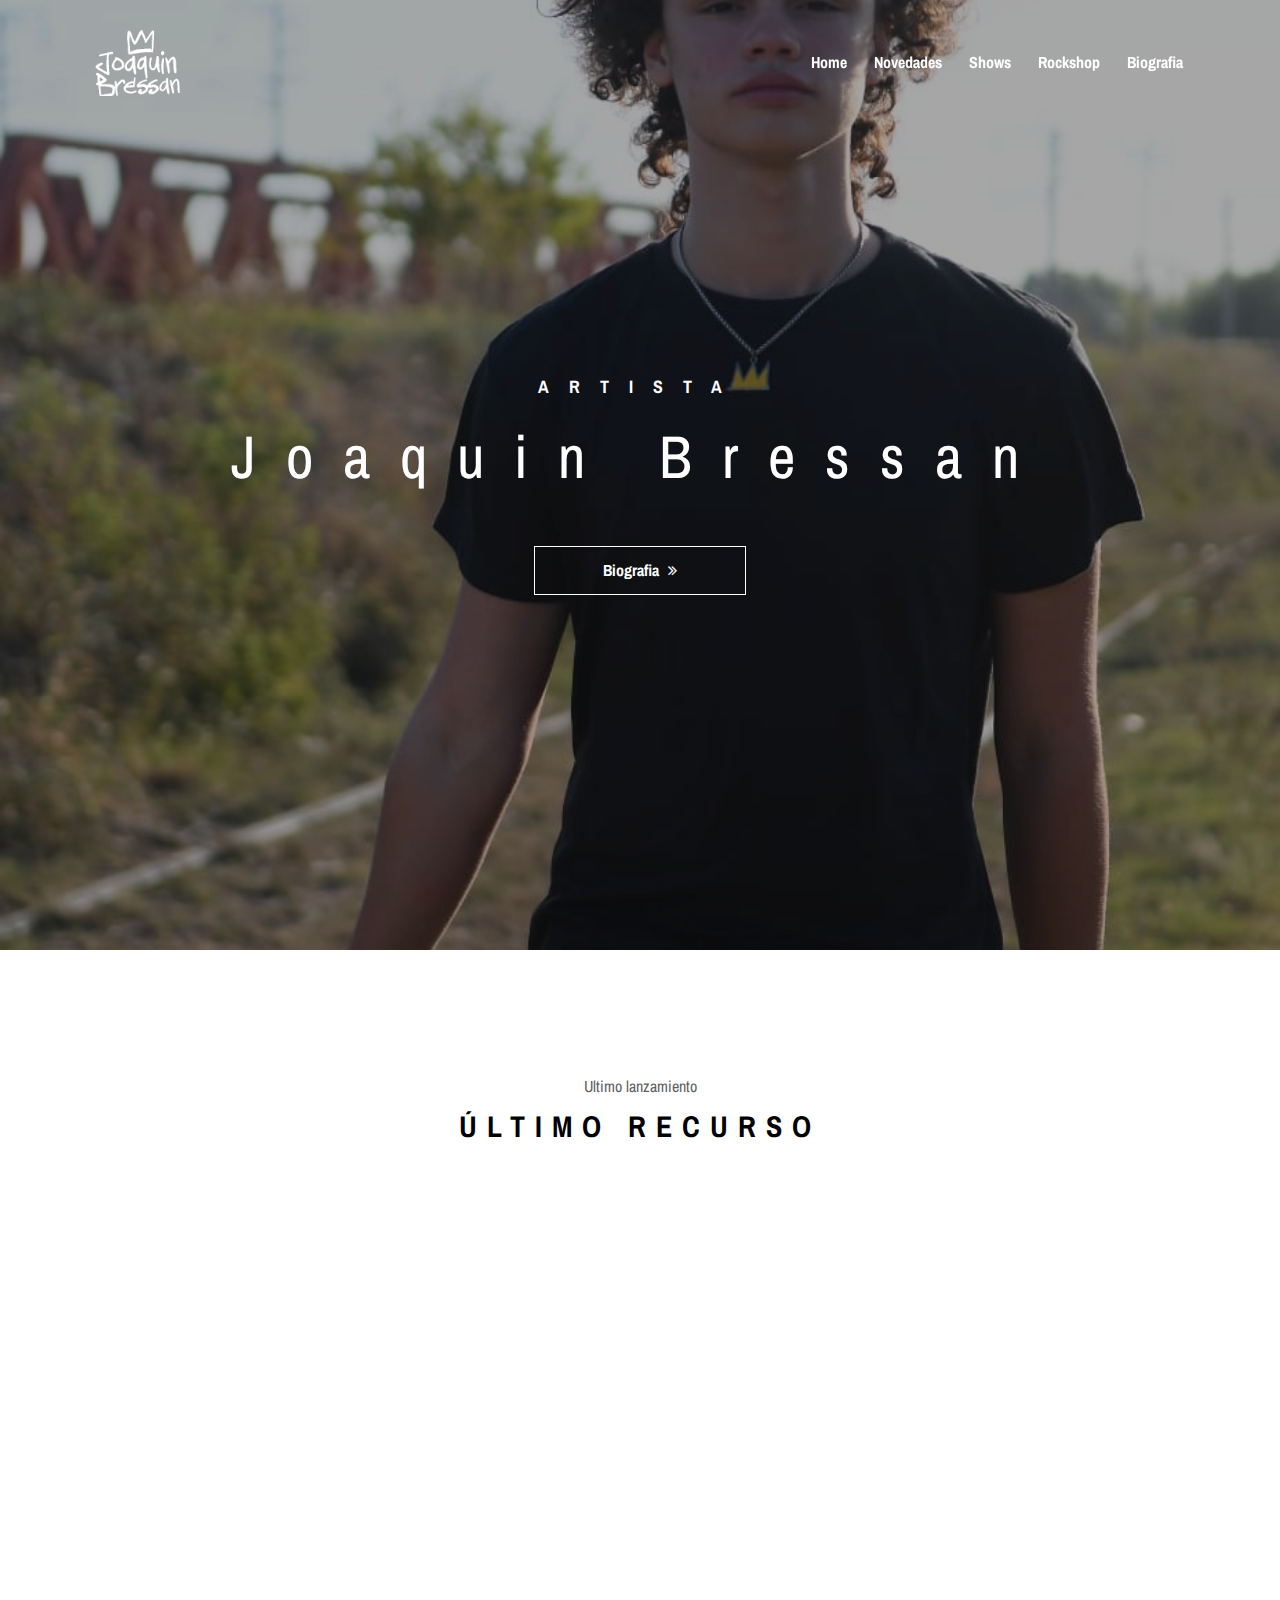
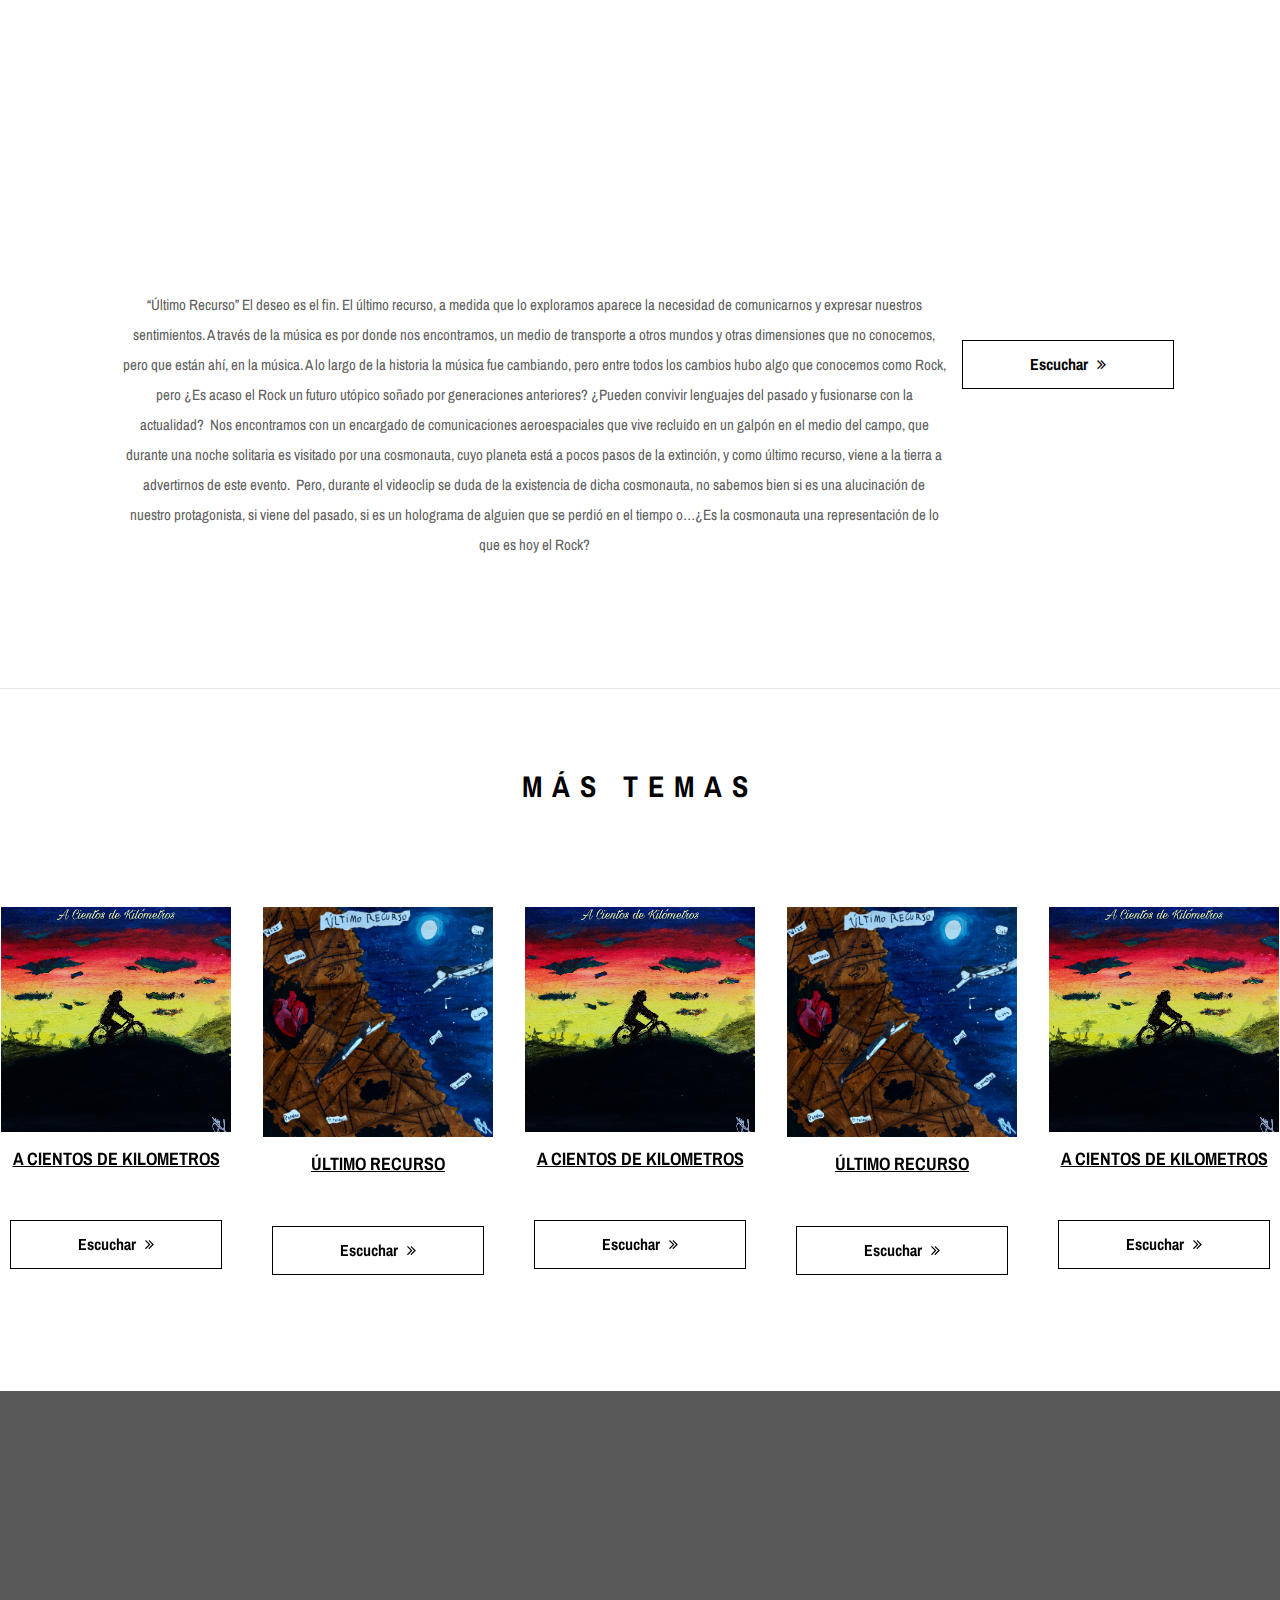
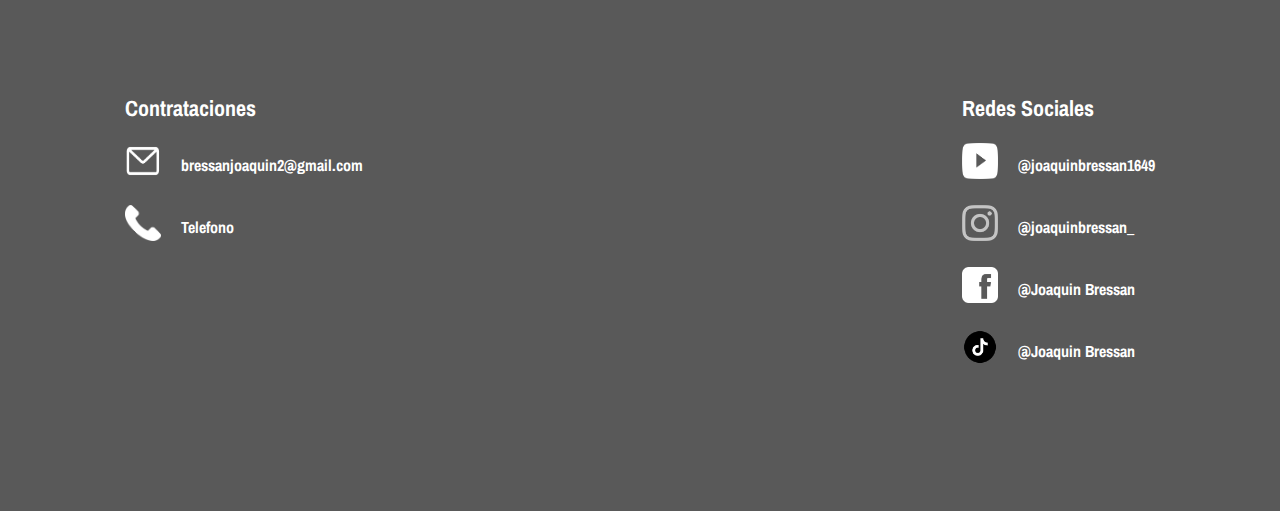
==== commit 31809b8c: "Add files via upload" ====
--- a/index.html
+++ b/index.html
@@ -125,7 +125,7 @@
                 <div class="col-12">
                     <div class="section-heading style-2">
                         <p>Ultimo lanzamiento</p>
-                        <h2>Ultimo recurso</h2>
+                        <h2>Último recurso</h2>
                     </div>
                 </div>
             </div>
@@ -276,4 +276,4 @@
     <script src="js/active.js"></script>
 </body>
 
-</html>
+</html>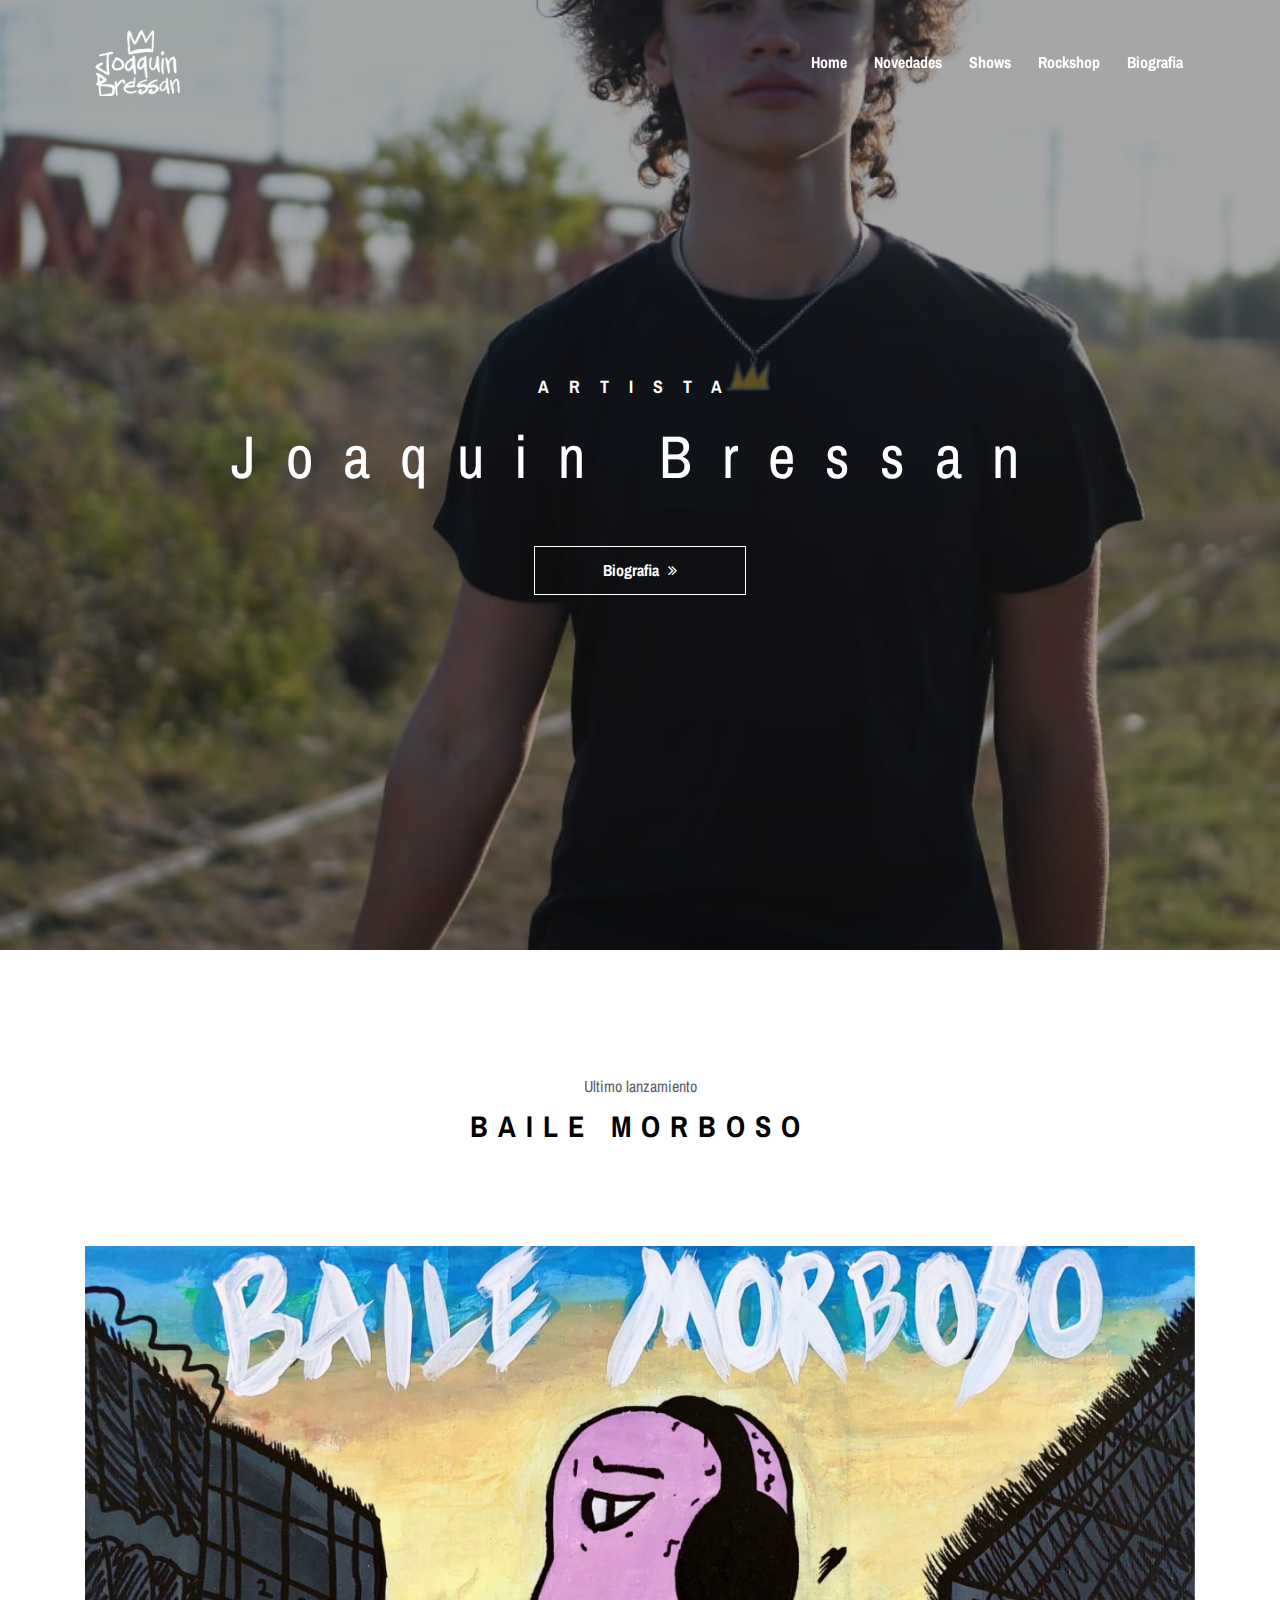
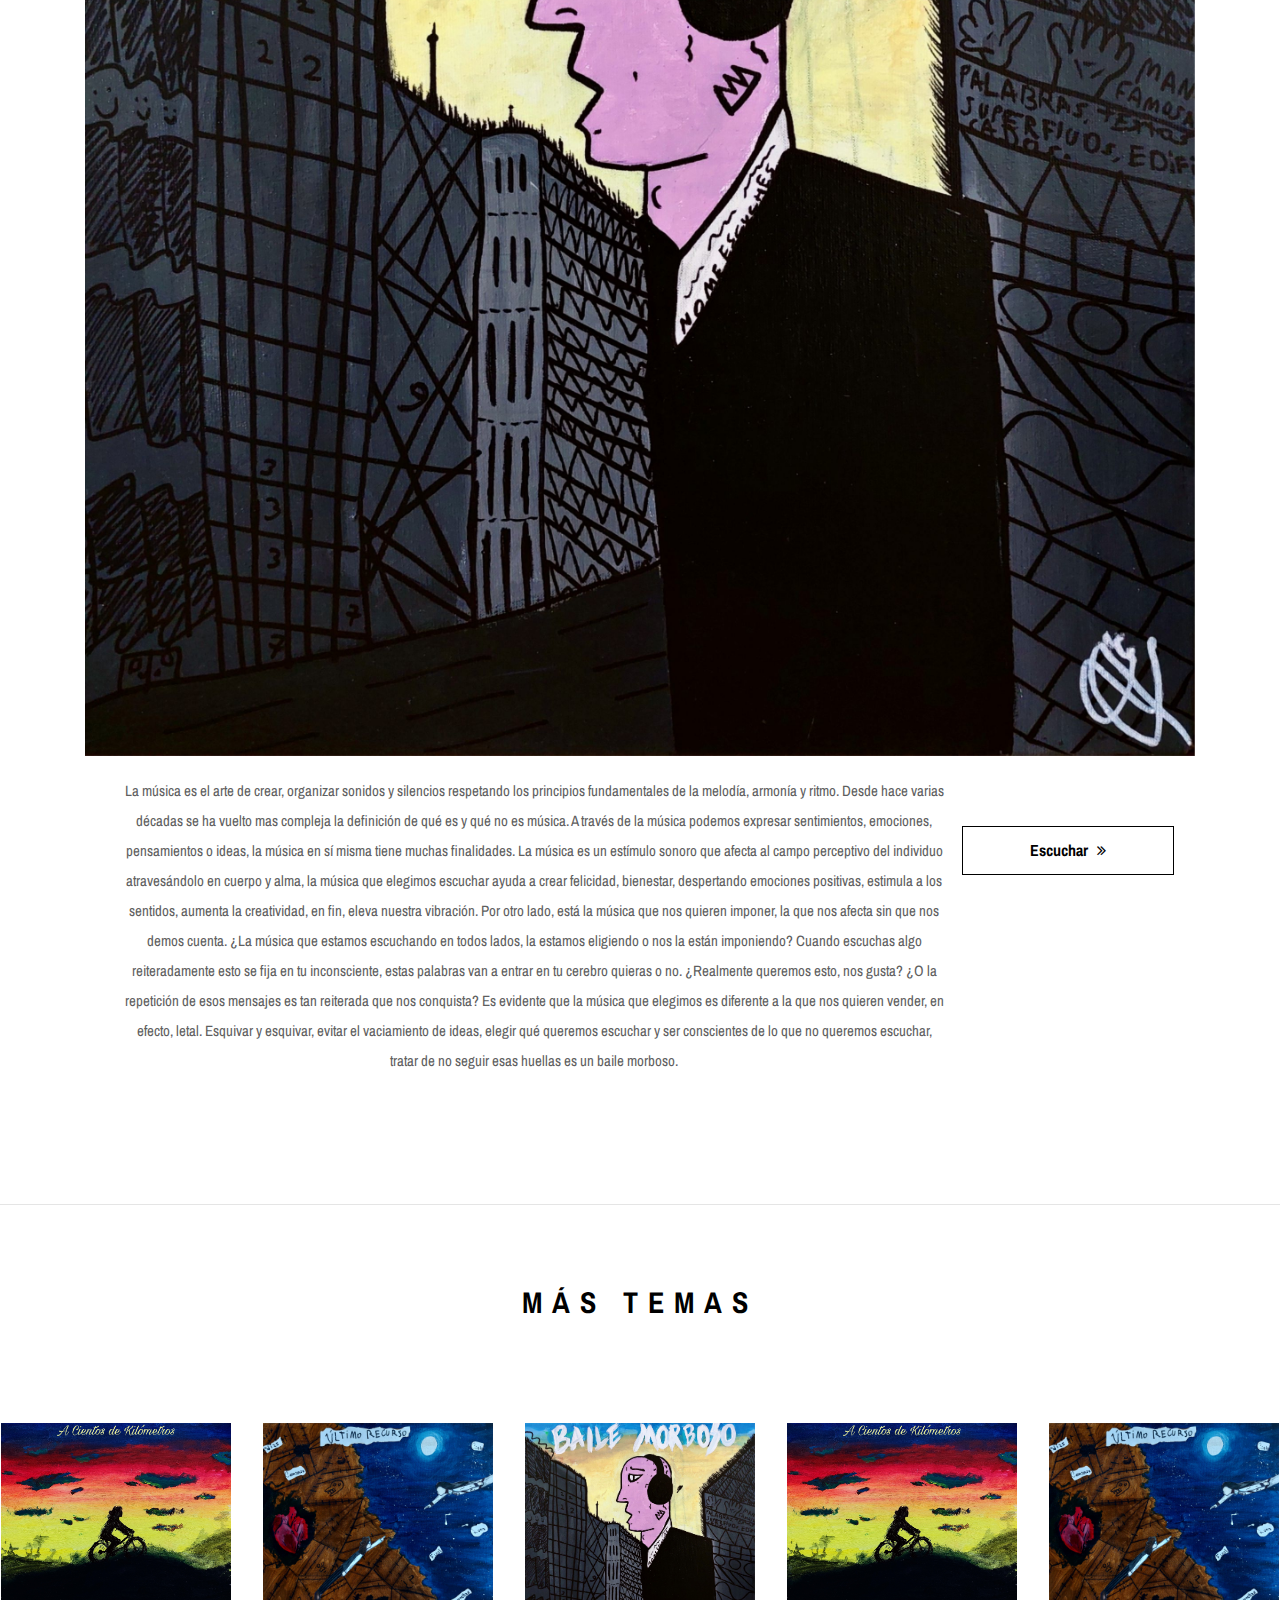
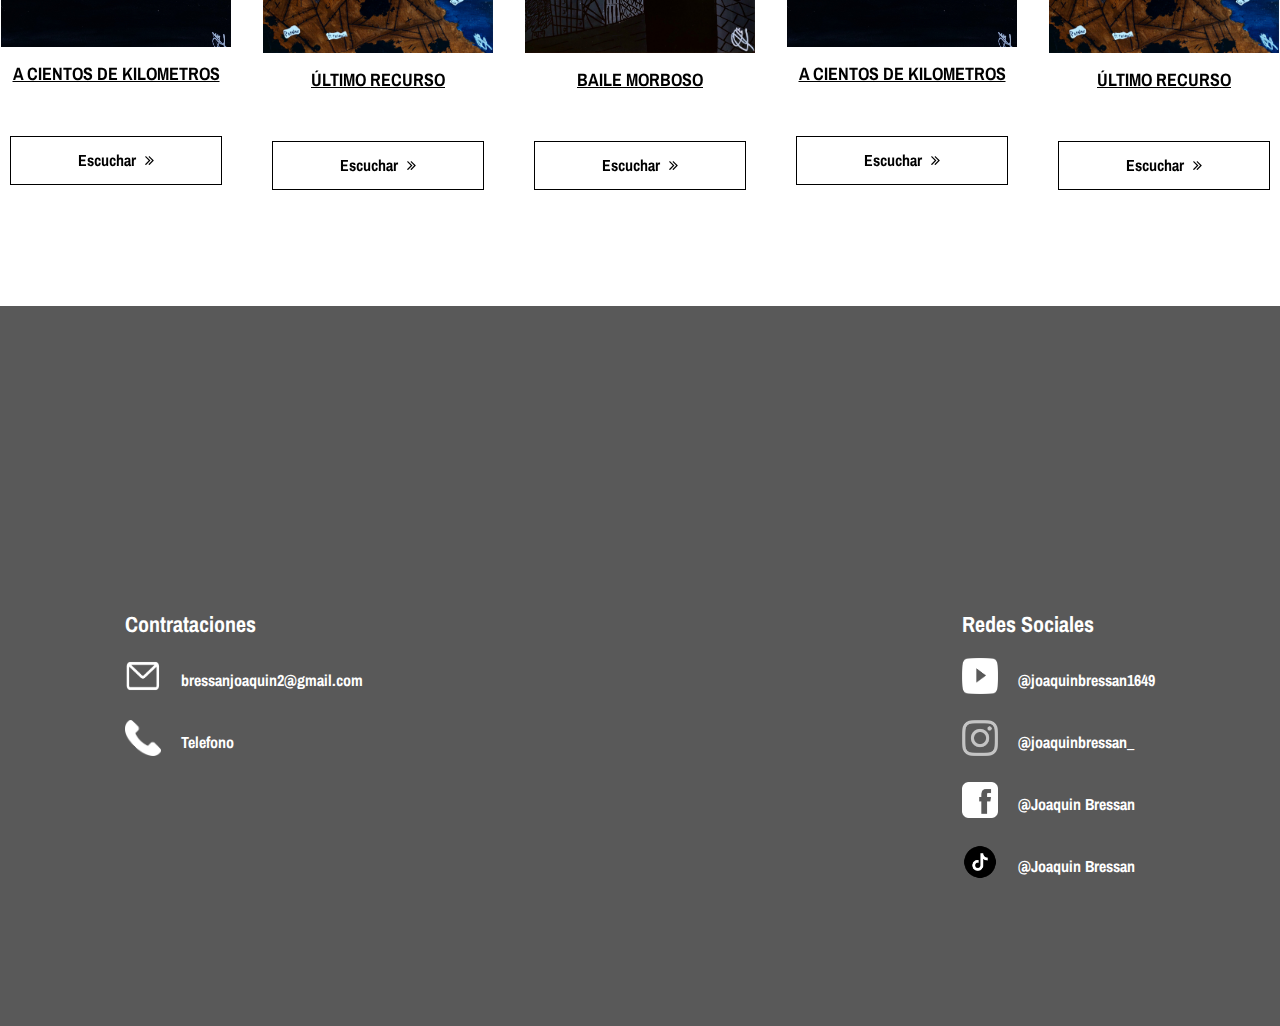
==== commit 92c31e8d: "Add files via upload" ====
--- a/index.html
+++ b/index.html
@@ -125,26 +125,28 @@
                 <div class="col-12">
                     <div class="section-heading style-2">
                         <p>Ultimo lanzamiento</p>
-                        <h2>Último recurso</h2>
-                    </div>
-                </div>
-            </div>
-            <div class="embed-responsive embed-responsive-16by9" data-wow-delay="100ms">
-                <iframe class="embed-responsive-item" src="https://www.youtube.com/embed/-TYiRuWQjBE" allowfullscreen></iframe>
-            </div>
+                        <h2>Baile morboso</h2>
+                    </div>
+                </div>
+            </div>
+            <img src="img/cancion3.png" alt="">
+            <!-- ##### Latest Albums Area Start #####
+    <div class="embed-responsive embed-responsive-16by9" data-wow-delay="100ms">
+        <iframe class="embed-responsive-item" src="https://www.youtube.com/embed/-TYiRuWQjBE" allowfullscreen></iframe>
+    </div>
+        -->
             <div class="row justify-content-center">
                 <div class="col-12 col-lg-9">
                     <div class="ablums-text text-center mb-70">
                         <p>
-                            “Último Recurso” El deseo es el fin.
-                            El último recurso, a medida que lo exploramos aparece la necesidad de comunicarnos y expresar nuestros sentimientos. A través de la música es por donde nos encontramos, un medio de transporte a otros mundos y otras dimensiones que no conocemos, pero que están ahí, en la música.
-                            A lo largo de la historia la música fue cambiando, pero entre todos los cambios hubo algo que conocemos como Rock, pero ¿Es acaso el Rock un futuro utópico soñado por generaciones anteriores? ¿Pueden convivir lenguajes del pasado y fusionarse con la actualidad? 
-                            Nos encontramos con un encargado de comunicaciones aeroespaciales que vive recluido en un galpón en el medio del campo, que durante una noche solitaria es visitado por una cosmonauta, cuyo planeta está a pocos pasos de la extinción, y como último recurso, viene a la tierra a advertirnos de este evento. 
-                            Pero, durante el videoclip se duda de la existencia de dicha cosmonauta, no sabemos bien si es una alucinación de nuestro protagonista, si viene del pasado, si es un holograma de alguien que se perdió en el tiempo o…¿Es la cosmonauta una representación de lo que es hoy el Rock?
+                            La música es el arte de crear, organizar sonidos y silencios respetando los principios fundamentales de la melodía, armonía y ritmo. Desde hace varias décadas se ha vuelto mas compleja la definición de qué es y qué no es música. A través de la música podemos expresar sentimientos, emociones, pensamientos o ideas, la música en sí misma tiene muchas finalidades.
+                            La música es un estímulo sonoro que afecta al campo perceptivo del individuo atravesándolo en cuerpo y alma, la música que elegimos escuchar ayuda a crear felicidad, bienestar, despertando emociones positivas, estimula a los sentidos, aumenta la creatividad, en fin, eleva nuestra vibración. Por otro lado, está la música que nos quieren imponer, la que nos afecta sin que nos demos cuenta.
+                            ¿La música que estamos escuchando en todos lados, la estamos eligiendo o nos la están imponiendo? Cuando escuchas algo reiteradamente esto se fija en tu inconsciente, estas palabras van a entrar en tu cerebro quieras o no. ¿Realmente queremos esto, nos gusta? ¿O la repetición de esos mensajes es tan reiterada que nos conquista? Es evidente que la música que elegimos es diferente a la que nos quieren vender, en efecto, letal.
+                            Esquivar y esquivar, evitar el vaciamiento de ideas, elegir qué queremos escuchar y ser conscientes de lo que no queremos escuchar, tratar de no seguir esas huellas es un baile morboso.
                         </p>
                     </div>
                 </div>
-                <a href="https://open.spotify.com/track/3kjtGRl0f3Jqf8KQoPpk6S?si=Xva0QgtsTnax5bbOa-mVkA" class="btn oneMusic-btn mt-50">Escuchar <i class="fa fa-angle-double-right"></i></a>
+                <a href="" class="btn oneMusic-btn mt-50">Escuchar <i class="fa fa-angle-double-right"></i></a>
             </div>
         </div>
 
@@ -182,6 +184,17 @@
                                 <h5><u>Último recurso</u></h5>
                             </a>
                             <p> <a href="https://open.spotify.com/track/3kjtGRl0f3Jqf8KQoPpk6S?si=Xva0QgtsTnax5bbOa-mVkA" class="btn oneMusic-btn mt-50">Escuchar <i class="fa fa-angle-double-right"></i></a></p>
+                        </div>
+
+                    </div>
+
+                    <div class="single-album">
+                        <img src="img/cancion3.png" alt="">
+                        <div class="album-info">
+                            <a href="#">
+                                <h5><u>Baile morboso</u></h5>
+                            </a>
+                            <p> <a href="" class="btn oneMusic-btn mt-50">Escuchar <i class="fa fa-angle-double-right"></i></a></p>
                         </div>
 
                     </div>
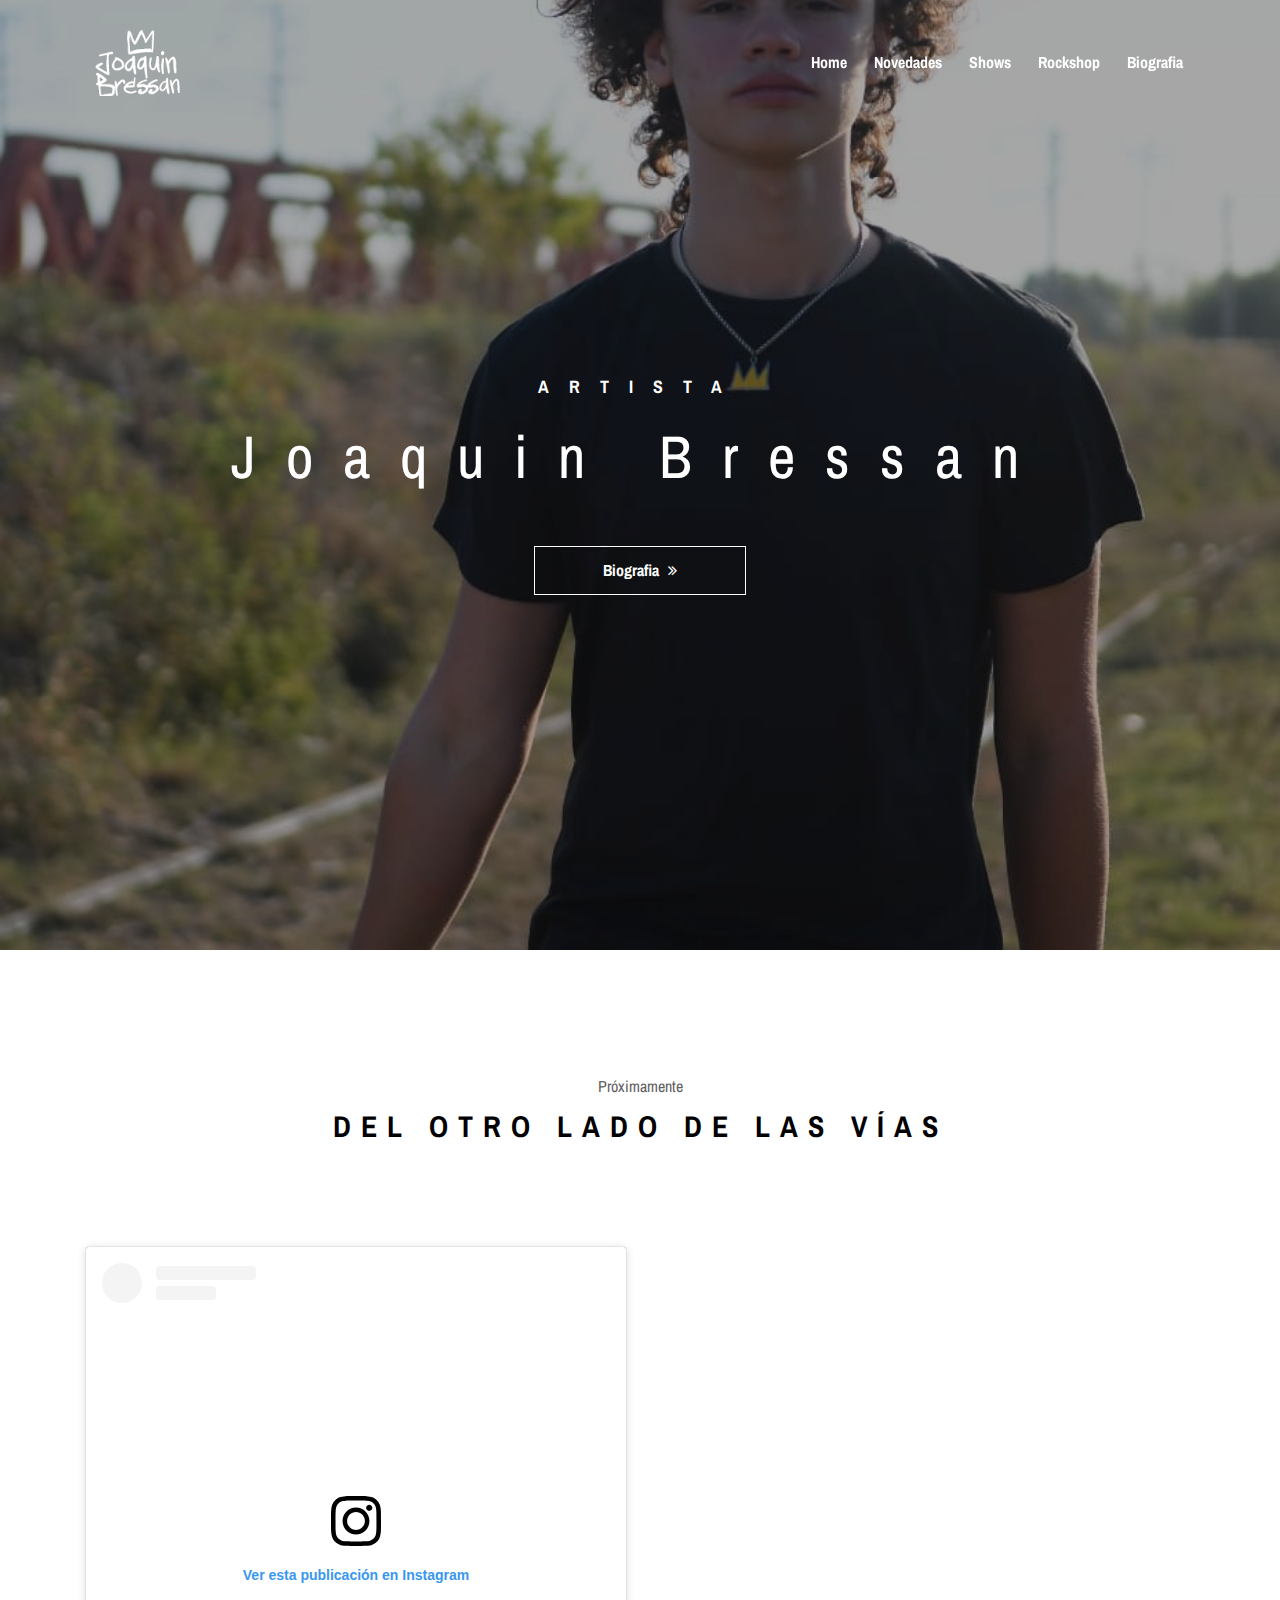
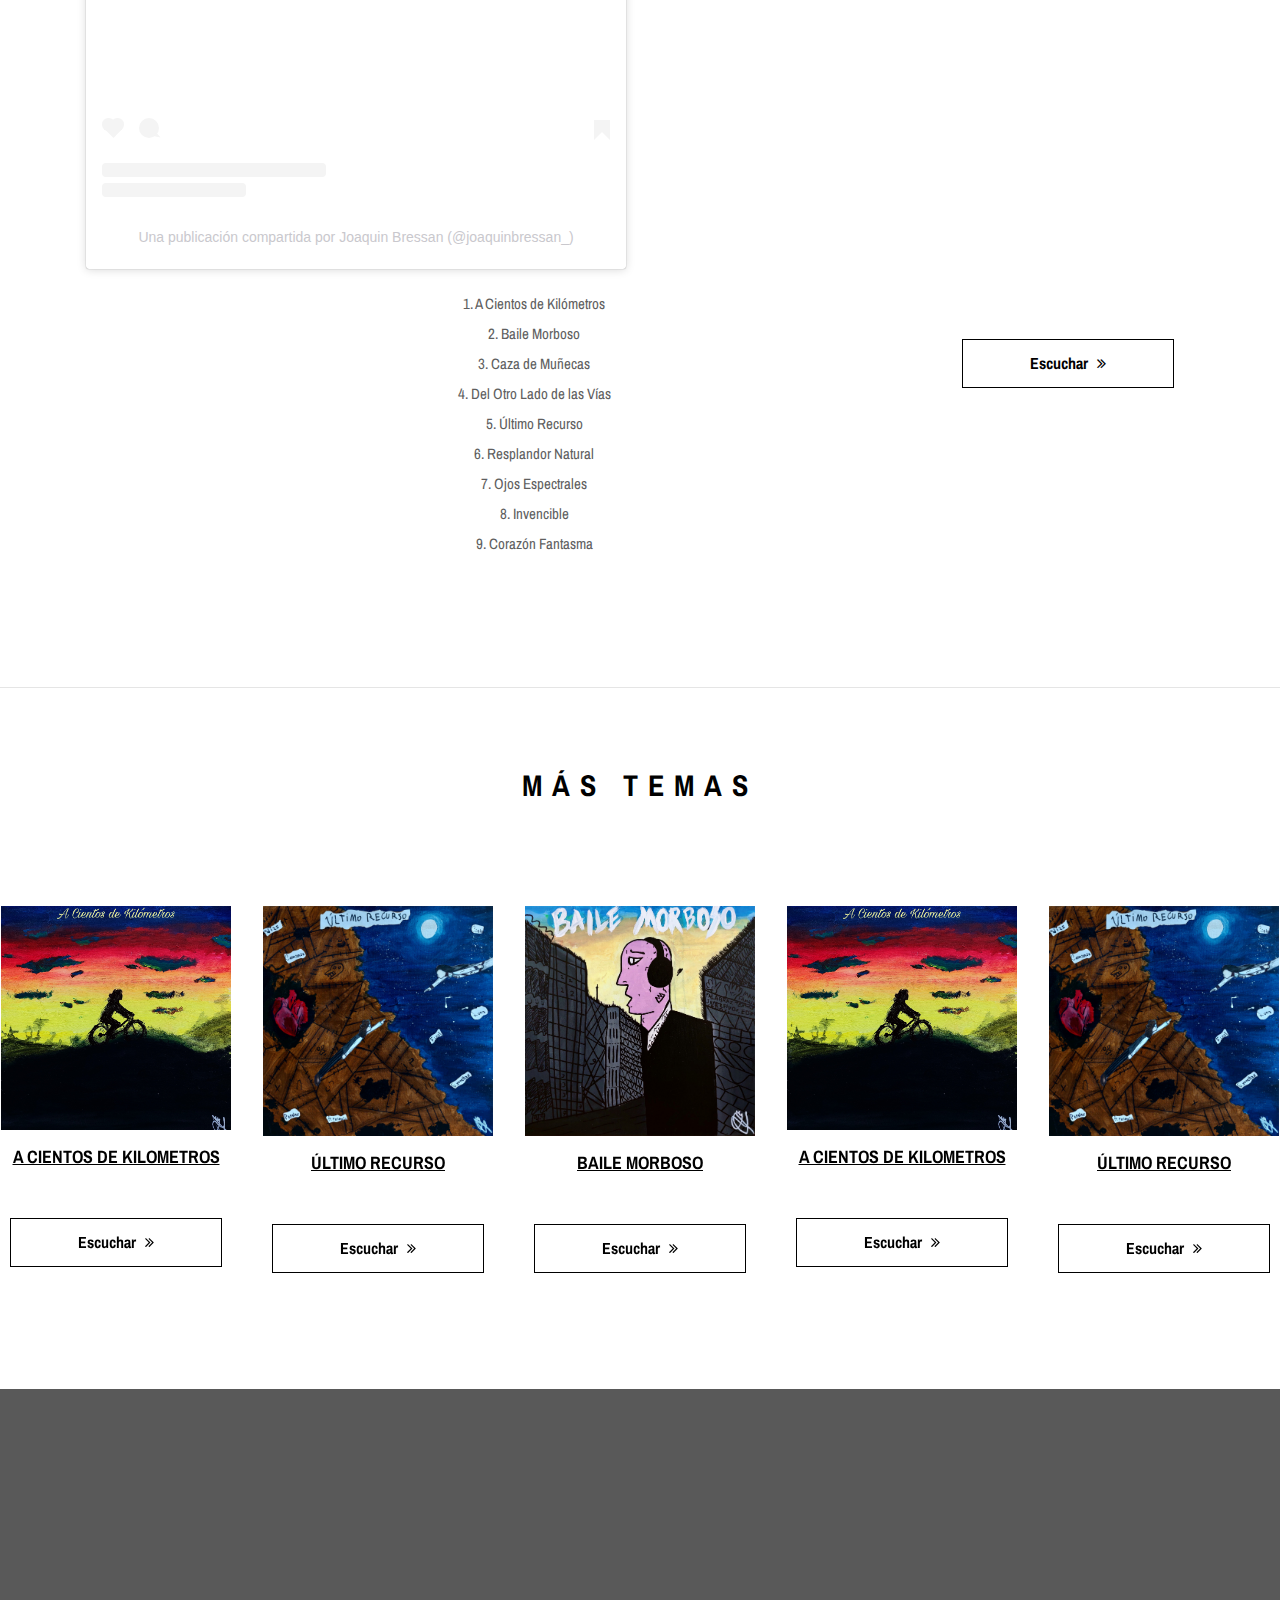
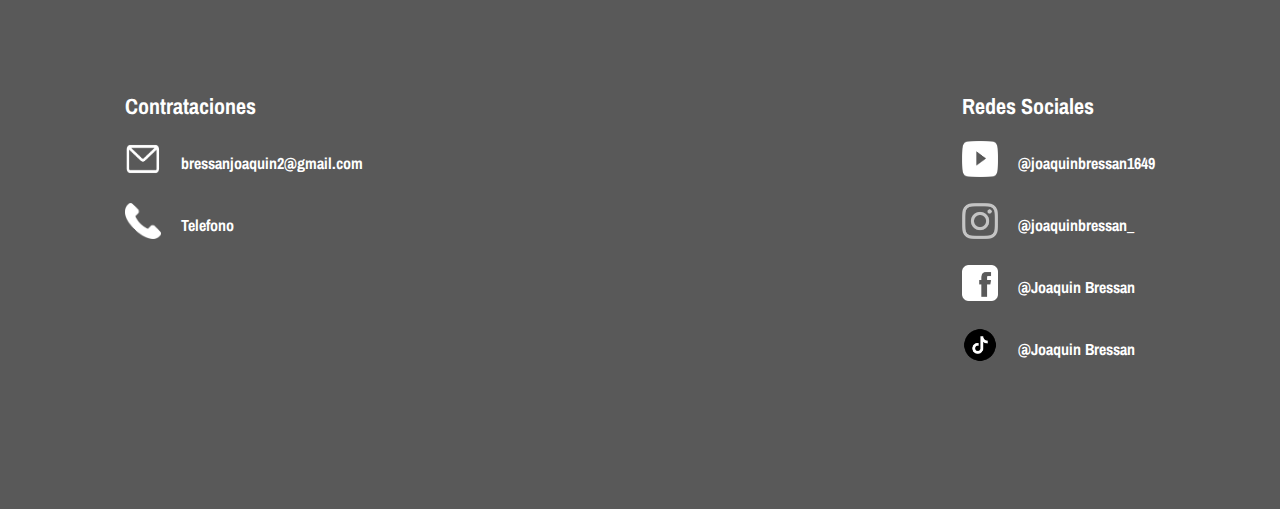
==== commit 647a16e8: "act" ====
--- a/index.html
+++ b/index.html
@@ -100,15 +100,15 @@
             
             <div class="single-hero-slide d-flex align-items-center justify-content-center">
 
-                <div class="slide-img bg-img" style="background-image: url(img/cancion2.png);"></div>
+                <div class="slide-img bg-img" style="background-image: url(img/cancion1.png);"></div>
 
                     <div class="container">
                         <div class="row">
                             <div class="col-12">
                                 <div class="hero-slides-content text-center">
-                                    <h6 data-animation="fadeInUp" data-delay="100ms">Nuevo tema</h6>
-                                    <h2 data-animation="fadeInUp" data-delay="300ms">Último recurso<span>Último recurso</span></h2>
-                                    <a data-animation="fadeInUp" data-delay="500ms" href="https://open.spotify.com/track/3kjtGRl0f3Jqf8KQoPpk6S?si=Xva0QgtsTnax5bbOa-mVkA" class="btn oneMusic-btn mt-50">Escuchar <i class="fa fa-angle-double-right"></i></a>
+                                    <h6 data-animation="fadeInUp" data-delay="100ms">Tema más escuchado</h6>
+                                    <h2 data-animation="fadeInUp" data-delay="300ms">A cientos de kilometros<span>A cientos de kilometros</span></h2>
+                                    <a data-animation="fadeInUp" data-delay="500ms" href="https://youtu.be/G2HR-xLwNaE?si=D656sF6DkEO1N7v4" class="btn oneMusic-btn mt-50">Escuchar <i class="fa fa-angle-double-right"></i></a>
                                 </div>
                             </div>
                         </div>
@@ -124,12 +124,12 @@
             <div class="row">
                 <div class="col-12">
                     <div class="section-heading style-2">
-                        <p>Ultimo lanzamiento</p>
-                        <h2>Baile morboso</h2>
-                    </div>
-                </div>
-            </div>
-            <img src="img/cancion3.png" alt="">
+                        <p>Próximamente</p>
+                        <h2>Del otro lado de las vías</h2>
+                    </div>
+                </div>
+            </div>
+           <blockquote class="instagram-media" data-instgrm-permalink="https://www.instagram.com/reel/C0h6dmsxL1Z/?utm_source=ig_embed&amp;utm_campaign=loading" data-instgrm-version="14" style=" background:#FFF; border:0; border-radius:3px; box-shadow:0 0 1px 0 rgba(0,0,0,0.5),0 1px 10px 0 rgba(0,0,0,0.15); margin: 1px; max-width:540px; min-width:326px; padding:0; width:99.375%; width:-webkit-calc(100% - 2px); width:calc(100% - 2px);"><div style="padding:16px;"> <a href="https://www.instagram.com/reel/C0h6dmsxL1Z/?utm_source=ig_embed&amp;utm_campaign=loading" style=" background:#FFFFFF; line-height:0; padding:0 0; text-align:center; text-decoration:none; width:100%;" target="_blank"> <div style=" display: flex; flex-direction: row; align-items: center;"> <div style="background-color: #F4F4F4; border-radius: 50%; flex-grow: 0; height: 40px; margin-right: 14px; width: 40px;"></div> <div style="display: flex; flex-direction: column; flex-grow: 1; justify-content: center;"> <div style=" background-color: #F4F4F4; border-radius: 4px; flex-grow: 0; height: 14px; margin-bottom: 6px; width: 100px;"></div> <div style=" background-color: #F4F4F4; border-radius: 4px; flex-grow: 0; height: 14px; width: 60px;"></div></div></div><div style="padding: 19% 0;"></div> <div style="display:block; height:50px; margin:0 auto 12px; width:50px;"><svg width="50px" height="50px" viewBox="0 0 60 60" version="1.1" xmlns="https://www.w3.org/2000/svg" xmlns:xlink="https://www.w3.org/1999/xlink"><g stroke="none" stroke-width="1" fill="none" fill-rule="evenodd"><g transform="translate(-511.000000, -20.000000)" fill="#000000"><g><path d="M556.869,30.41 C554.814,30.41 553.148,32.076 553.148,34.131 C553.148,36.186 554.814,37.852 556.869,37.852 C558.924,37.852 560.59,36.186 560.59,34.131 C560.59,32.076 558.924,30.41 556.869,30.41 M541,60.657 C535.114,60.657 530.342,55.887 530.342,50 C530.342,44.114 535.114,39.342 541,39.342 C546.887,39.342 551.658,44.114 551.658,50 C551.658,55.887 546.887,60.657 541,60.657 M541,33.886 C532.1,33.886 524.886,41.1 524.886,50 C524.886,58.899 532.1,66.113 541,66.113 C549.9,66.113 557.115,58.899 557.115,50 C557.115,41.1 549.9,33.886 541,33.886 M565.378,62.101 C565.244,65.022 564.756,66.606 564.346,67.663 C563.803,69.06 563.154,70.057 562.106,71.106 C561.058,72.155 560.06,72.803 558.662,73.347 C557.607,73.757 556.021,74.244 553.102,74.378 C549.944,74.521 548.997,74.552 541,74.552 C533.003,74.552 532.056,74.521 528.898,74.378 C525.979,74.244 524.393,73.757 523.338,73.347 C521.94,72.803 520.942,72.155 519.894,71.106 C518.846,70.057 518.197,69.06 517.654,67.663 C517.244,66.606 516.755,65.022 516.623,62.101 C516.479,58.943 516.448,57.996 516.448,50 C516.448,42.003 516.479,41.056 516.623,37.899 C516.755,34.978 517.244,33.391 517.654,32.338 C518.197,30.938 518.846,29.942 519.894,28.894 C520.942,27.846 521.94,27.196 523.338,26.654 C524.393,26.244 525.979,25.756 528.898,25.623 C532.057,25.479 533.004,25.448 541,25.448 C548.997,25.448 549.943,25.479 553.102,25.623 C556.021,25.756 557.607,26.244 558.662,26.654 C560.06,27.196 561.058,27.846 562.106,28.894 C563.154,29.942 563.803,30.938 564.346,32.338 C564.756,33.391 565.244,34.978 565.378,37.899 C565.522,41.056 565.552,42.003 565.552,50 C565.552,57.996 565.522,58.943 565.378,62.101 M570.82,37.631 C570.674,34.438 570.167,32.258 569.425,30.349 C568.659,28.377 567.633,26.702 565.965,25.035 C564.297,23.368 562.623,22.342 560.652,21.575 C558.743,20.834 556.562,20.326 553.369,20.18 C550.169,20.033 549.148,20 541,20 C532.853,20 531.831,20.033 528.631,20.18 C525.438,20.326 523.257,20.834 521.349,21.575 C519.376,22.342 517.703,23.368 516.035,25.035 C514.368,26.702 513.342,28.377 512.574,30.349 C511.834,32.258 511.326,34.438 511.181,37.631 C511.035,40.831 511,41.851 511,50 C511,58.147 511.035,59.17 511.181,62.369 C511.326,65.562 511.834,67.743 512.574,69.651 C513.342,71.625 514.368,73.296 516.035,74.965 C517.703,76.634 519.376,77.658 521.349,78.425 C523.257,79.167 525.438,79.673 528.631,79.82 C531.831,79.965 532.853,80.001 541,80.001 C549.148,80.001 550.169,79.965 553.369,79.82 C556.562,79.673 558.743,79.167 560.652,78.425 C562.623,77.658 564.297,76.634 565.965,74.965 C567.633,73.296 568.659,71.625 569.425,69.651 C570.167,67.743 570.674,65.562 570.82,62.369 C570.966,59.17 571,58.147 571,50 C571,41.851 570.966,40.831 570.82,37.631"></path></g></g></g></svg></div><div style="padding-top: 8px;"> <div style=" color:#3897f0; font-family:Arial,sans-serif; font-size:14px; font-style:normal; font-weight:550; line-height:18px;">Ver esta publicación en Instagram</div></div><div style="padding: 12.5% 0;"></div> <div style="display: flex; flex-direction: row; margin-bottom: 14px; align-items: center;"><div> <div style="background-color: #F4F4F4; border-radius: 50%; height: 12.5px; width: 12.5px; transform: translateX(0px) translateY(7px);"></div> <div style="background-color: #F4F4F4; height: 12.5px; transform: rotate(-45deg) translateX(3px) translateY(1px); width: 12.5px; flex-grow: 0; margin-right: 14px; margin-left: 2px;"></div> <div style="background-color: #F4F4F4; border-radius: 50%; height: 12.5px; width: 12.5px; transform: translateX(9px) translateY(-18px);"></div></div><div style="margin-left: 8px;"> <div style=" background-color: #F4F4F4; border-radius: 50%; flex-grow: 0; height: 20px; width: 20px;"></div> <div style=" width: 0; height: 0; border-top: 2px solid transparent; border-left: 6px solid #f4f4f4; border-bottom: 2px solid transparent; transform: translateX(16px) translateY(-4px) rotate(30deg)"></div></div><div style="margin-left: auto;"> <div style=" width: 0px; border-top: 8px solid #F4F4F4; border-right: 8px solid transparent; transform: translateY(16px);"></div> <div style=" background-color: #F4F4F4; flex-grow: 0; height: 12px; width: 16px; transform: translateY(-4px);"></div> <div style=" width: 0; height: 0; border-top: 8px solid #F4F4F4; border-left: 8px solid transparent; transform: translateY(-4px) translateX(8px);"></div></div></div> <div style="display: flex; flex-direction: column; flex-grow: 1; justify-content: center; margin-bottom: 24px;"> <div style=" background-color: #F4F4F4; border-radius: 4px; flex-grow: 0; height: 14px; margin-bottom: 6px; width: 224px;"></div> <div style=" background-color: #F4F4F4; border-radius: 4px; flex-grow: 0; height: 14px; width: 144px;"></div></div></a><p style=" color:#c9c8cd; font-family:Arial,sans-serif; font-size:14px; line-height:17px; margin-bottom:0; margin-top:8px; overflow:hidden; padding:8px 0 7px; text-align:center; text-overflow:ellipsis; white-space:nowrap;"><a href="https://www.instagram.com/reel/C0h6dmsxL1Z/?utm_source=ig_embed&amp;utm_campaign=loading" style=" color:#c9c8cd; font-family:Arial,sans-serif; font-size:14px; font-style:normal; font-weight:normal; line-height:17px; text-decoration:none;" target="_blank">Una publicación compartida por Joaquin Bressan (@joaquinbressan_)</a></p></div></blockquote> <script async src="//www.instagram.com/embed.js"></script>
             <!-- ##### Latest Albums Area Start #####
     <div class="embed-responsive embed-responsive-16by9" data-wow-delay="100ms">
         <iframe class="embed-responsive-item" src="https://www.youtube.com/embed/-TYiRuWQjBE" allowfullscreen></iframe>
@@ -139,10 +139,23 @@
                 <div class="col-12 col-lg-9">
                     <div class="ablums-text text-center mb-70">
                         <p>
-                            La música es el arte de crear, organizar sonidos y silencios respetando los principios fundamentales de la melodía, armonía y ritmo. Desde hace varias décadas se ha vuelto mas compleja la definición de qué es y qué no es música. A través de la música podemos expresar sentimientos, emociones, pensamientos o ideas, la música en sí misma tiene muchas finalidades.
-                            La música es un estímulo sonoro que afecta al campo perceptivo del individuo atravesándolo en cuerpo y alma, la música que elegimos escuchar ayuda a crear felicidad, bienestar, despertando emociones positivas, estimula a los sentidos, aumenta la creatividad, en fin, eleva nuestra vibración. Por otro lado, está la música que nos quieren imponer, la que nos afecta sin que nos demos cuenta.
-                            ¿La música que estamos escuchando en todos lados, la estamos eligiendo o nos la están imponiendo? Cuando escuchas algo reiteradamente esto se fija en tu inconsciente, estas palabras van a entrar en tu cerebro quieras o no. ¿Realmente queremos esto, nos gusta? ¿O la repetición de esos mensajes es tan reiterada que nos conquista? Es evidente que la música que elegimos es diferente a la que nos quieren vender, en efecto, letal.
-                            Esquivar y esquivar, evitar el vaciamiento de ideas, elegir qué queremos escuchar y ser conscientes de lo que no queremos escuchar, tratar de no seguir esas huellas es un baile morboso.
+                            1. A Cientos de Kilómetros
+                            <br />
+                            2. Baile Morboso
+                            <br />
+                            3. Caza de Muñecas
+                            <br />
+                            4. Del Otro Lado de las Vías
+                            <br />
+                            5. Último Recurso
+                            <br />
+                            6. Resplandor Natural
+                            <br />
+                            7. Ojos Espectrales
+                            <br />
+                            8. Invencible
+                            <br />
+                            9. Corazón Fantasma
                         </p>
                     </div>
                 </div>
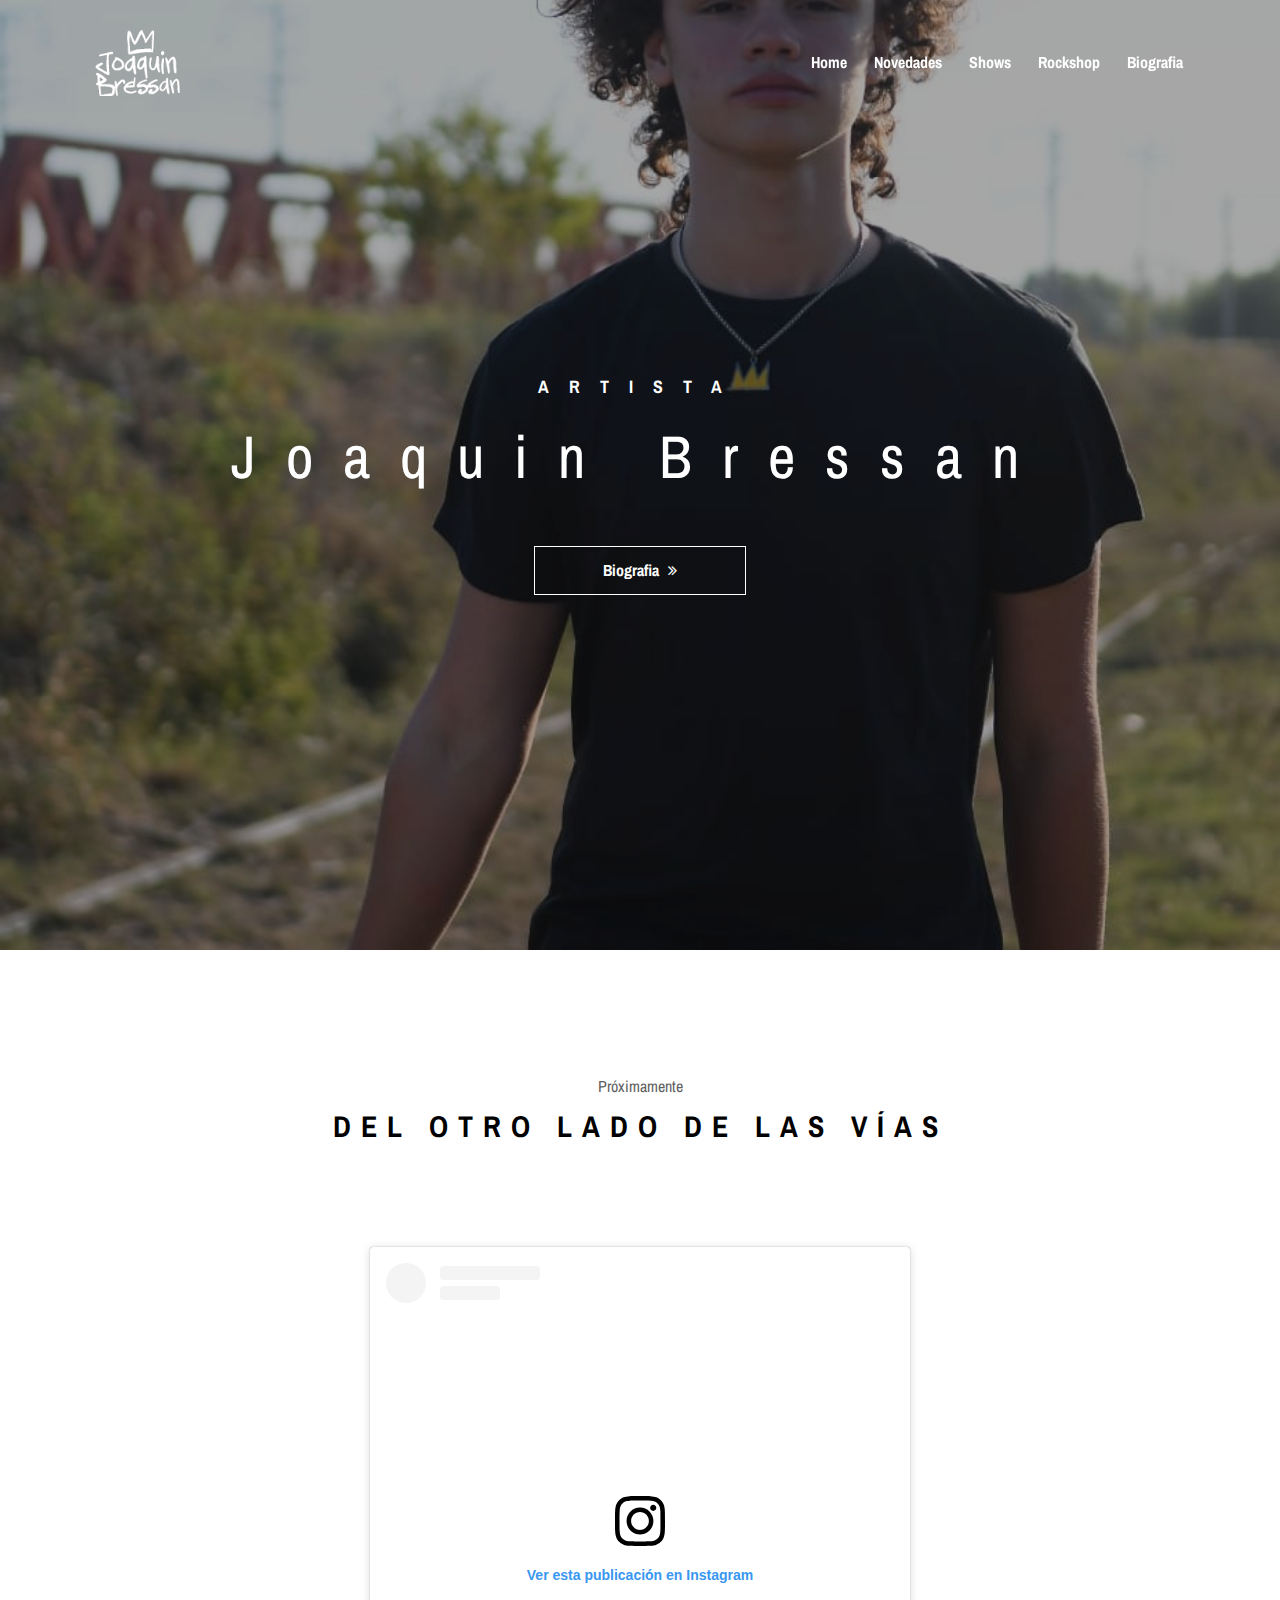
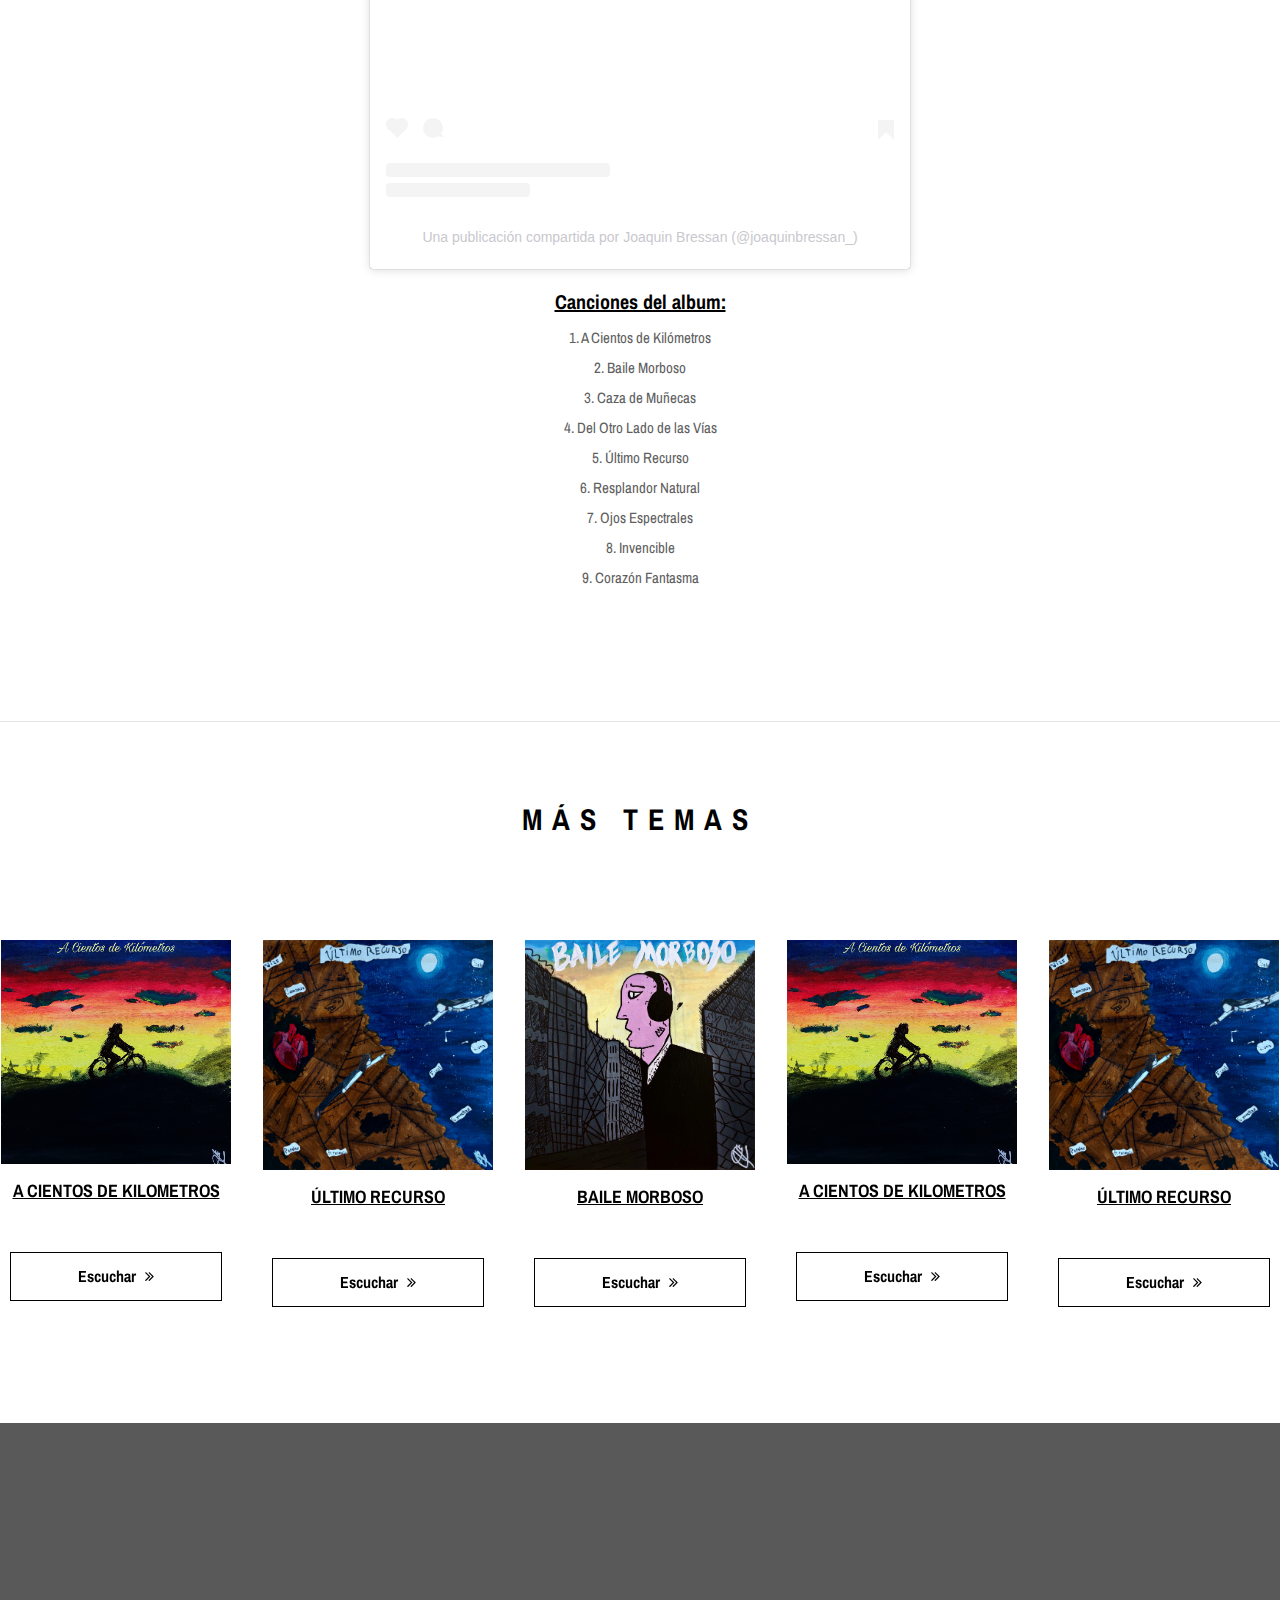
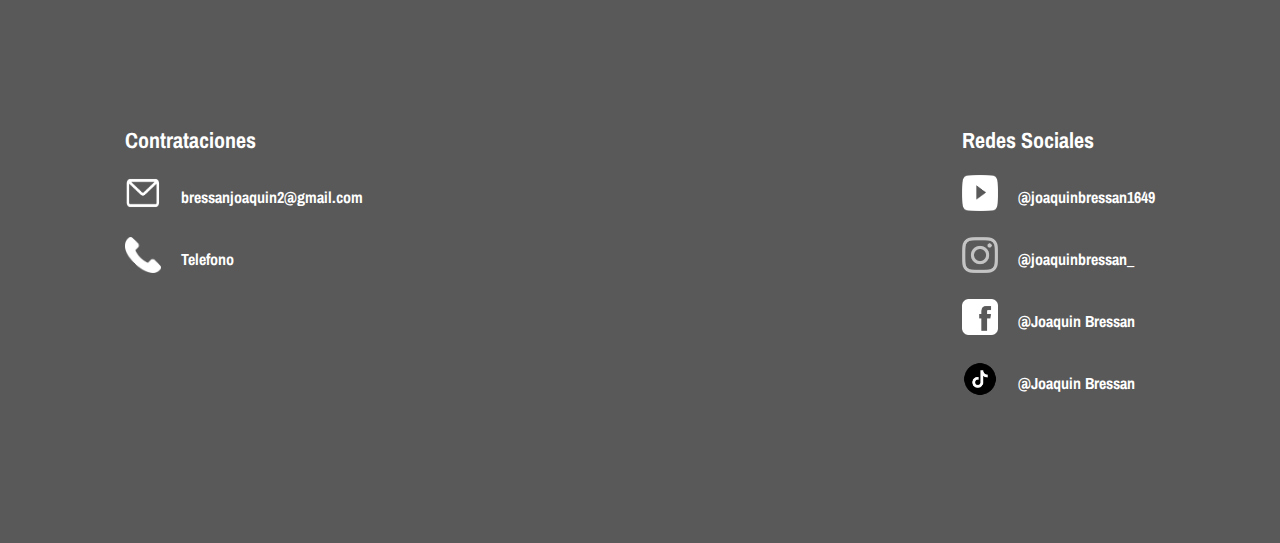
==== commit 8f5780e3: "act" ====
--- a/index.html
+++ b/index.html
@@ -129,8 +129,10 @@
                     </div>
                 </div>
             </div>
-           <blockquote class="instagram-media" data-instgrm-permalink="https://www.instagram.com/reel/C0h6dmsxL1Z/?utm_source=ig_embed&amp;utm_campaign=loading" data-instgrm-version="14" style=" background:#FFF; border:0; border-radius:3px; box-shadow:0 0 1px 0 rgba(0,0,0,0.5),0 1px 10px 0 rgba(0,0,0,0.15); margin: 1px; max-width:540px; min-width:326px; padding:0; width:99.375%; width:-webkit-calc(100% - 2px); width:calc(100% - 2px);"><div style="padding:16px;"> <a href="https://www.instagram.com/reel/C0h6dmsxL1Z/?utm_source=ig_embed&amp;utm_campaign=loading" style=" background:#FFFFFF; line-height:0; padding:0 0; text-align:center; text-decoration:none; width:100%;" target="_blank"> <div style=" display: flex; flex-direction: row; align-items: center;"> <div style="background-color: #F4F4F4; border-radius: 50%; flex-grow: 0; height: 40px; margin-right: 14px; width: 40px;"></div> <div style="display: flex; flex-direction: column; flex-grow: 1; justify-content: center;"> <div style=" background-color: #F4F4F4; border-radius: 4px; flex-grow: 0; height: 14px; margin-bottom: 6px; width: 100px;"></div> <div style=" background-color: #F4F4F4; border-radius: 4px; flex-grow: 0; height: 14px; width: 60px;"></div></div></div><div style="padding: 19% 0;"></div> <div style="display:block; height:50px; margin:0 auto 12px; width:50px;"><svg width="50px" height="50px" viewBox="0 0 60 60" version="1.1" xmlns="https://www.w3.org/2000/svg" xmlns:xlink="https://www.w3.org/1999/xlink"><g stroke="none" stroke-width="1" fill="none" fill-rule="evenodd"><g transform="translate(-511.000000, -20.000000)" fill="#000000"><g><path d="M556.869,30.41 C554.814,30.41 553.148,32.076 553.148,34.131 C553.148,36.186 554.814,37.852 556.869,37.852 C558.924,37.852 560.59,36.186 560.59,34.131 C560.59,32.076 558.924,30.41 556.869,30.41 M541,60.657 C535.114,60.657 530.342,55.887 530.342,50 C530.342,44.114 535.114,39.342 541,39.342 C546.887,39.342 551.658,44.114 551.658,50 C551.658,55.887 546.887,60.657 541,60.657 M541,33.886 C532.1,33.886 524.886,41.1 524.886,50 C524.886,58.899 532.1,66.113 541,66.113 C549.9,66.113 557.115,58.899 557.115,50 C557.115,41.1 549.9,33.886 541,33.886 M565.378,62.101 C565.244,65.022 564.756,66.606 564.346,67.663 C563.803,69.06 563.154,70.057 562.106,71.106 C561.058,72.155 560.06,72.803 558.662,73.347 C557.607,73.757 556.021,74.244 553.102,74.378 C549.944,74.521 548.997,74.552 541,74.552 C533.003,74.552 532.056,74.521 528.898,74.378 C525.979,74.244 524.393,73.757 523.338,73.347 C521.94,72.803 520.942,72.155 519.894,71.106 C518.846,70.057 518.197,69.06 517.654,67.663 C517.244,66.606 516.755,65.022 516.623,62.101 C516.479,58.943 516.448,57.996 516.448,50 C516.448,42.003 516.479,41.056 516.623,37.899 C516.755,34.978 517.244,33.391 517.654,32.338 C518.197,30.938 518.846,29.942 519.894,28.894 C520.942,27.846 521.94,27.196 523.338,26.654 C524.393,26.244 525.979,25.756 528.898,25.623 C532.057,25.479 533.004,25.448 541,25.448 C548.997,25.448 549.943,25.479 553.102,25.623 C556.021,25.756 557.607,26.244 558.662,26.654 C560.06,27.196 561.058,27.846 562.106,28.894 C563.154,29.942 563.803,30.938 564.346,32.338 C564.756,33.391 565.244,34.978 565.378,37.899 C565.522,41.056 565.552,42.003 565.552,50 C565.552,57.996 565.522,58.943 565.378,62.101 M570.82,37.631 C570.674,34.438 570.167,32.258 569.425,30.349 C568.659,28.377 567.633,26.702 565.965,25.035 C564.297,23.368 562.623,22.342 560.652,21.575 C558.743,20.834 556.562,20.326 553.369,20.18 C550.169,20.033 549.148,20 541,20 C532.853,20 531.831,20.033 528.631,20.18 C525.438,20.326 523.257,20.834 521.349,21.575 C519.376,22.342 517.703,23.368 516.035,25.035 C514.368,26.702 513.342,28.377 512.574,30.349 C511.834,32.258 511.326,34.438 511.181,37.631 C511.035,40.831 511,41.851 511,50 C511,58.147 511.035,59.17 511.181,62.369 C511.326,65.562 511.834,67.743 512.574,69.651 C513.342,71.625 514.368,73.296 516.035,74.965 C517.703,76.634 519.376,77.658 521.349,78.425 C523.257,79.167 525.438,79.673 528.631,79.82 C531.831,79.965 532.853,80.001 541,80.001 C549.148,80.001 550.169,79.965 553.369,79.82 C556.562,79.673 558.743,79.167 560.652,78.425 C562.623,77.658 564.297,76.634 565.965,74.965 C567.633,73.296 568.659,71.625 569.425,69.651 C570.167,67.743 570.674,65.562 570.82,62.369 C570.966,59.17 571,58.147 571,50 C571,41.851 570.966,40.831 570.82,37.631"></path></g></g></g></svg></div><div style="padding-top: 8px;"> <div style=" color:#3897f0; font-family:Arial,sans-serif; font-size:14px; font-style:normal; font-weight:550; line-height:18px;">Ver esta publicación en Instagram</div></div><div style="padding: 12.5% 0;"></div> <div style="display: flex; flex-direction: row; margin-bottom: 14px; align-items: center;"><div> <div style="background-color: #F4F4F4; border-radius: 50%; height: 12.5px; width: 12.5px; transform: translateX(0px) translateY(7px);"></div> <div style="background-color: #F4F4F4; height: 12.5px; transform: rotate(-45deg) translateX(3px) translateY(1px); width: 12.5px; flex-grow: 0; margin-right: 14px; margin-left: 2px;"></div> <div style="background-color: #F4F4F4; border-radius: 50%; height: 12.5px; width: 12.5px; transform: translateX(9px) translateY(-18px);"></div></div><div style="margin-left: 8px;"> <div style=" background-color: #F4F4F4; border-radius: 50%; flex-grow: 0; height: 20px; width: 20px;"></div> <div style=" width: 0; height: 0; border-top: 2px solid transparent; border-left: 6px solid #f4f4f4; border-bottom: 2px solid transparent; transform: translateX(16px) translateY(-4px) rotate(30deg)"></div></div><div style="margin-left: auto;"> <div style=" width: 0px; border-top: 8px solid #F4F4F4; border-right: 8px solid transparent; transform: translateY(16px);"></div> <div style=" background-color: #F4F4F4; flex-grow: 0; height: 12px; width: 16px; transform: translateY(-4px);"></div> <div style=" width: 0; height: 0; border-top: 8px solid #F4F4F4; border-left: 8px solid transparent; transform: translateY(-4px) translateX(8px);"></div></div></div> <div style="display: flex; flex-direction: column; flex-grow: 1; justify-content: center; margin-bottom: 24px;"> <div style=" background-color: #F4F4F4; border-radius: 4px; flex-grow: 0; height: 14px; margin-bottom: 6px; width: 224px;"></div> <div style=" background-color: #F4F4F4; border-radius: 4px; flex-grow: 0; height: 14px; width: 144px;"></div></div></a><p style=" color:#c9c8cd; font-family:Arial,sans-serif; font-size:14px; line-height:17px; margin-bottom:0; margin-top:8px; overflow:hidden; padding:8px 0 7px; text-align:center; text-overflow:ellipsis; white-space:nowrap;"><a href="https://www.instagram.com/reel/C0h6dmsxL1Z/?utm_source=ig_embed&amp;utm_campaign=loading" style=" color:#c9c8cd; font-family:Arial,sans-serif; font-size:14px; font-style:normal; font-weight:normal; line-height:17px; text-decoration:none;" target="_blank">Una publicación compartida por Joaquin Bressan (@joaquinbressan_)</a></p></div></blockquote> <script async src="//www.instagram.com/embed.js"></script>
-            <!-- ##### Latest Albums Area Start #####
+            <center>
+                <blockquote class="instagram-media" data-instgrm-permalink="https://www.instagram.com/reel/C0h6dmsxL1Z/?utm_source=ig_embed&amp;utm_campaign=loading" data-instgrm-version="14" style=" background:#FFF; border:0; border-radius:3px; box-shadow:0 0 1px 0 rgba(0,0,0,0.5),0 1px 10px 0 rgba(0,0,0,0.15); margin: 1px; max-width:540px; min-width:326px; padding:0; width:99.375%; width:-webkit-calc(100% - 2px); width:calc(100% - 2px);"><div style="padding:16px;"> <a href="https://www.instagram.com/reel/C0h6dmsxL1Z/?utm_source=ig_embed&amp;utm_campaign=loading" style=" background:#FFFFFF; line-height:0; padding:0 0; text-align:center; text-decoration:none; width:100%;" target="_blank"> <div style=" display: flex; flex-direction: row; align-items: center;"> <div style="background-color: #F4F4F4; border-radius: 50%; flex-grow: 0; height: 40px; margin-right: 14px; width: 40px;"></div> <div style="display: flex; flex-direction: column; flex-grow: 1; justify-content: center;"> <div style=" background-color: #F4F4F4; border-radius: 4px; flex-grow: 0; height: 14px; margin-bottom: 6px; width: 100px;"></div> <div style=" background-color: #F4F4F4; border-radius: 4px; flex-grow: 0; height: 14px; width: 60px;"></div></div></div><div style="padding: 19% 0;"></div> <div style="display:block; height:50px; margin:0 auto 12px; width:50px;"><svg width="50px" height="50px" viewBox="0 0 60 60" version="1.1" xmlns="https://www.w3.org/2000/svg" xmlns:xlink="https://www.w3.org/1999/xlink"><g stroke="none" stroke-width="1" fill="none" fill-rule="evenodd"><g transform="translate(-511.000000, -20.000000)" fill="#000000"><g><path d="M556.869,30.41 C554.814,30.41 553.148,32.076 553.148,34.131 C553.148,36.186 554.814,37.852 556.869,37.852 C558.924,37.852 560.59,36.186 560.59,34.131 C560.59,32.076 558.924,30.41 556.869,30.41 M541,60.657 C535.114,60.657 530.342,55.887 530.342,50 C530.342,44.114 535.114,39.342 541,39.342 C546.887,39.342 551.658,44.114 551.658,50 C551.658,55.887 546.887,60.657 541,60.657 M541,33.886 C532.1,33.886 524.886,41.1 524.886,50 C524.886,58.899 532.1,66.113 541,66.113 C549.9,66.113 557.115,58.899 557.115,50 C557.115,41.1 549.9,33.886 541,33.886 M565.378,62.101 C565.244,65.022 564.756,66.606 564.346,67.663 C563.803,69.06 563.154,70.057 562.106,71.106 C561.058,72.155 560.06,72.803 558.662,73.347 C557.607,73.757 556.021,74.244 553.102,74.378 C549.944,74.521 548.997,74.552 541,74.552 C533.003,74.552 532.056,74.521 528.898,74.378 C525.979,74.244 524.393,73.757 523.338,73.347 C521.94,72.803 520.942,72.155 519.894,71.106 C518.846,70.057 518.197,69.06 517.654,67.663 C517.244,66.606 516.755,65.022 516.623,62.101 C516.479,58.943 516.448,57.996 516.448,50 C516.448,42.003 516.479,41.056 516.623,37.899 C516.755,34.978 517.244,33.391 517.654,32.338 C518.197,30.938 518.846,29.942 519.894,28.894 C520.942,27.846 521.94,27.196 523.338,26.654 C524.393,26.244 525.979,25.756 528.898,25.623 C532.057,25.479 533.004,25.448 541,25.448 C548.997,25.448 549.943,25.479 553.102,25.623 C556.021,25.756 557.607,26.244 558.662,26.654 C560.06,27.196 561.058,27.846 562.106,28.894 C563.154,29.942 563.803,30.938 564.346,32.338 C564.756,33.391 565.244,34.978 565.378,37.899 C565.522,41.056 565.552,42.003 565.552,50 C565.552,57.996 565.522,58.943 565.378,62.101 M570.82,37.631 C570.674,34.438 570.167,32.258 569.425,30.349 C568.659,28.377 567.633,26.702 565.965,25.035 C564.297,23.368 562.623,22.342 560.652,21.575 C558.743,20.834 556.562,20.326 553.369,20.18 C550.169,20.033 549.148,20 541,20 C532.853,20 531.831,20.033 528.631,20.18 C525.438,20.326 523.257,20.834 521.349,21.575 C519.376,22.342 517.703,23.368 516.035,25.035 C514.368,26.702 513.342,28.377 512.574,30.349 C511.834,32.258 511.326,34.438 511.181,37.631 C511.035,40.831 511,41.851 511,50 C511,58.147 511.035,59.17 511.181,62.369 C511.326,65.562 511.834,67.743 512.574,69.651 C513.342,71.625 514.368,73.296 516.035,74.965 C517.703,76.634 519.376,77.658 521.349,78.425 C523.257,79.167 525.438,79.673 528.631,79.82 C531.831,79.965 532.853,80.001 541,80.001 C549.148,80.001 550.169,79.965 553.369,79.82 C556.562,79.673 558.743,79.167 560.652,78.425 C562.623,77.658 564.297,76.634 565.965,74.965 C567.633,73.296 568.659,71.625 569.425,69.651 C570.167,67.743 570.674,65.562 570.82,62.369 C570.966,59.17 571,58.147 571,50 C571,41.851 570.966,40.831 570.82,37.631"></path></g></g></g></svg></div><div style="padding-top: 8px;"> <div style=" color:#3897f0; font-family:Arial,sans-serif; font-size:14px; font-style:normal; font-weight:550; line-height:18px;">Ver esta publicación en Instagram</div></div><div style="padding: 12.5% 0;"></div> <div style="display: flex; flex-direction: row; margin-bottom: 14px; align-items: center;"><div> <div style="background-color: #F4F4F4; border-radius: 50%; height: 12.5px; width: 12.5px; transform: translateX(0px) translateY(7px);"></div> <div style="background-color: #F4F4F4; height: 12.5px; transform: rotate(-45deg) translateX(3px) translateY(1px); width: 12.5px; flex-grow: 0; margin-right: 14px; margin-left: 2px;"></div> <div style="background-color: #F4F4F4; border-radius: 50%; height: 12.5px; width: 12.5px; transform: translateX(9px) translateY(-18px);"></div></div><div style="margin-left: 8px;"> <div style=" background-color: #F4F4F4; border-radius: 50%; flex-grow: 0; height: 20px; width: 20px;"></div> <div style=" width: 0; height: 0; border-top: 2px solid transparent; border-left: 6px solid #f4f4f4; border-bottom: 2px solid transparent; transform: translateX(16px) translateY(-4px) rotate(30deg)"></div></div><div style="margin-left: auto;"> <div style=" width: 0px; border-top: 8px solid #F4F4F4; border-right: 8px solid transparent; transform: translateY(16px);"></div> <div style=" background-color: #F4F4F4; flex-grow: 0; height: 12px; width: 16px; transform: translateY(-4px);"></div> <div style=" width: 0; height: 0; border-top: 8px solid #F4F4F4; border-left: 8px solid transparent; transform: translateY(-4px) translateX(8px);"></div></div></div> <div style="display: flex; flex-direction: column; flex-grow: 1; justify-content: center; margin-bottom: 24px;"> <div style=" background-color: #F4F4F4; border-radius: 4px; flex-grow: 0; height: 14px; margin-bottom: 6px; width: 224px;"></div> <div style=" background-color: #F4F4F4; border-radius: 4px; flex-grow: 0; height: 14px; width: 144px;"></div></div></a><p style=" color:#c9c8cd; font-family:Arial,sans-serif; font-size:14px; line-height:17px; margin-bottom:0; margin-top:8px; overflow:hidden; padding:8px 0 7px; text-align:center; text-overflow:ellipsis; white-space:nowrap;"><a href="https://www.instagram.com/reel/C0h6dmsxL1Z/?utm_source=ig_embed&amp;utm_campaign=loading" style=" color:#c9c8cd; font-family:Arial,sans-serif; font-size:14px; font-style:normal; font-weight:normal; line-height:17px; text-decoration:none;" target="_blank">Una publicación compartida por Joaquin Bressan (@joaquinbressan_)</a></p></div></blockquote> <script async src="//www.instagram.com/embed.js"></script>
+            </center>
+                <!-- ##### Latest Albums Area Start #####
     <div class="embed-responsive embed-responsive-16by9" data-wow-delay="100ms">
         <iframe class="embed-responsive-item" src="https://www.youtube.com/embed/-TYiRuWQjBE" allowfullscreen></iframe>
     </div>
@@ -138,6 +140,7 @@
             <div class="row justify-content-center">
                 <div class="col-12 col-lg-9">
                     <div class="ablums-text text-center mb-70">
+                        <h5><u>Canciones del album:</u></h5>
                         <p>
                             1. A Cientos de Kilómetros
                             <br />
@@ -159,7 +162,7 @@
                         </p>
                     </div>
                 </div>
-                <a href="" class="btn oneMusic-btn mt-50">Escuchar <i class="fa fa-angle-double-right"></i></a>
+                
             </div>
         </div>
 
@@ -168,8 +171,6 @@
         <hr />
         <br />
         <br />
-
-
 
         <div class="row">
             <div class="col-12">
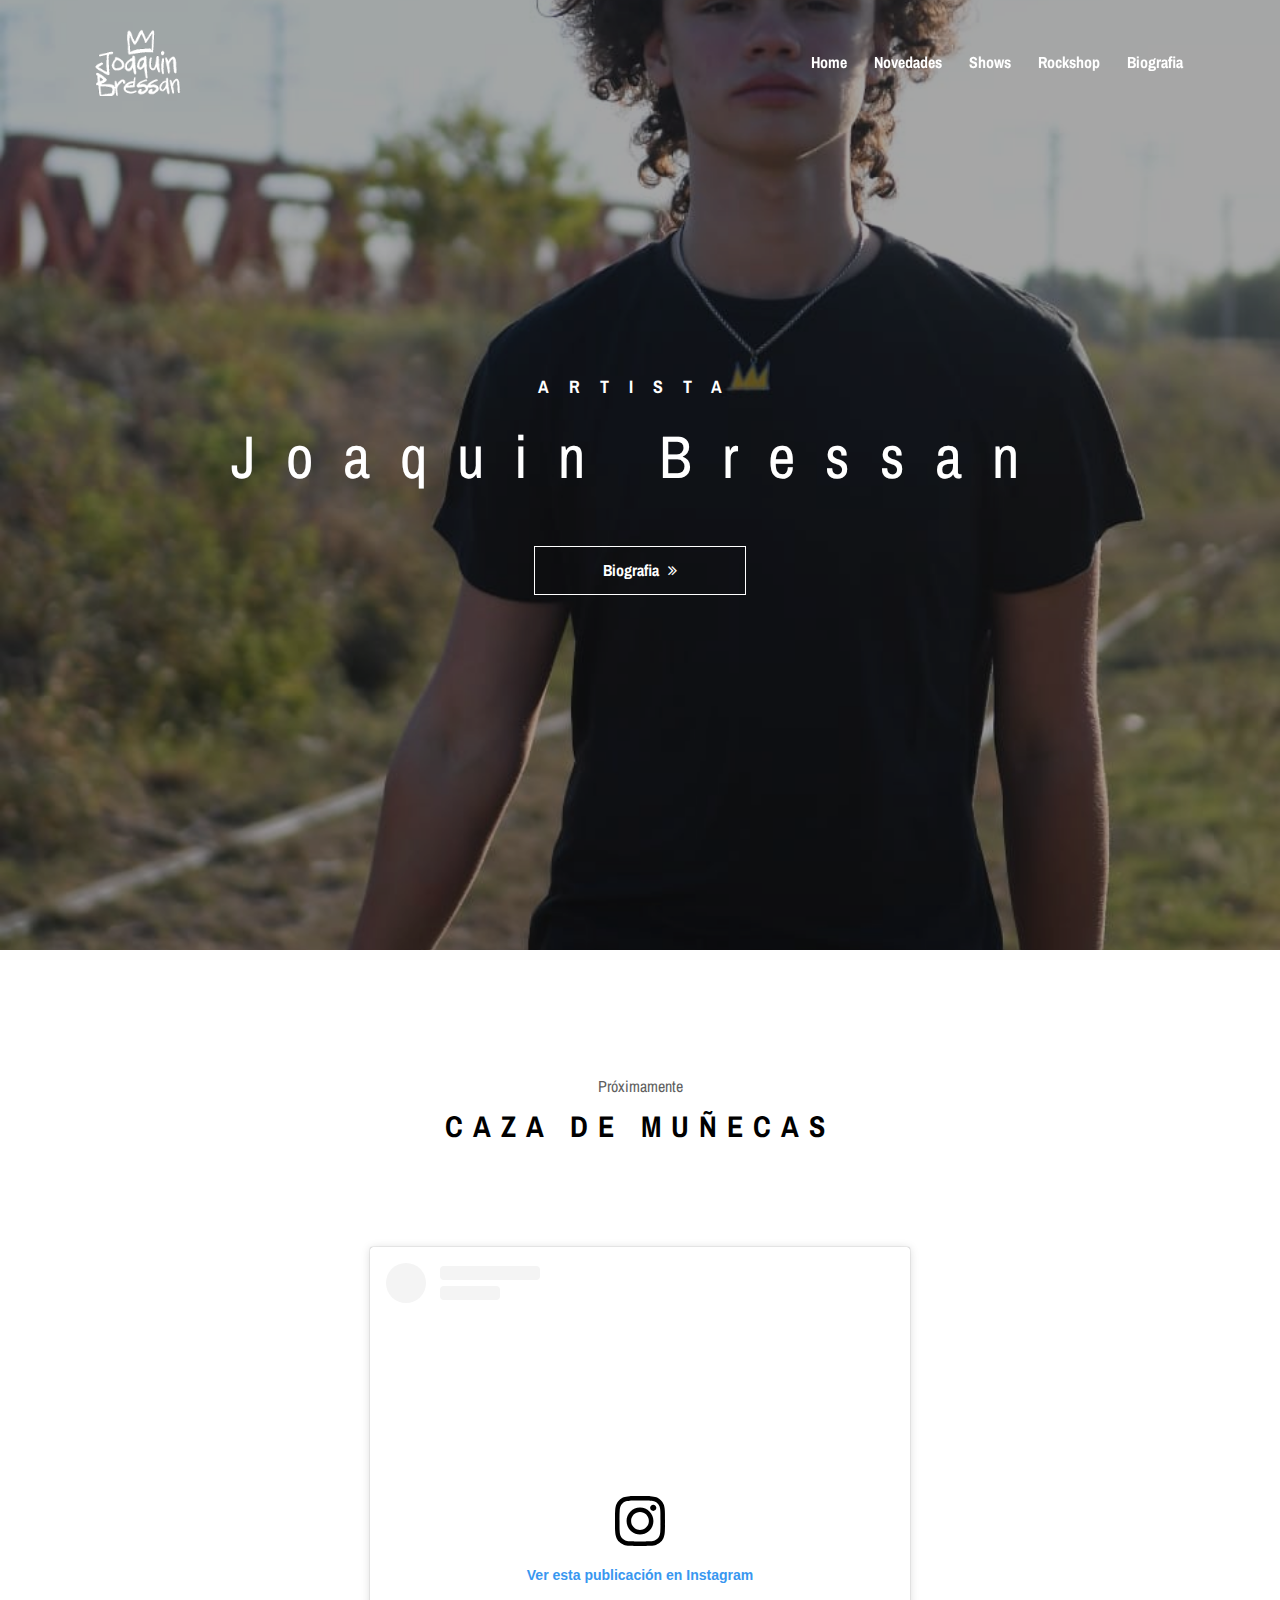
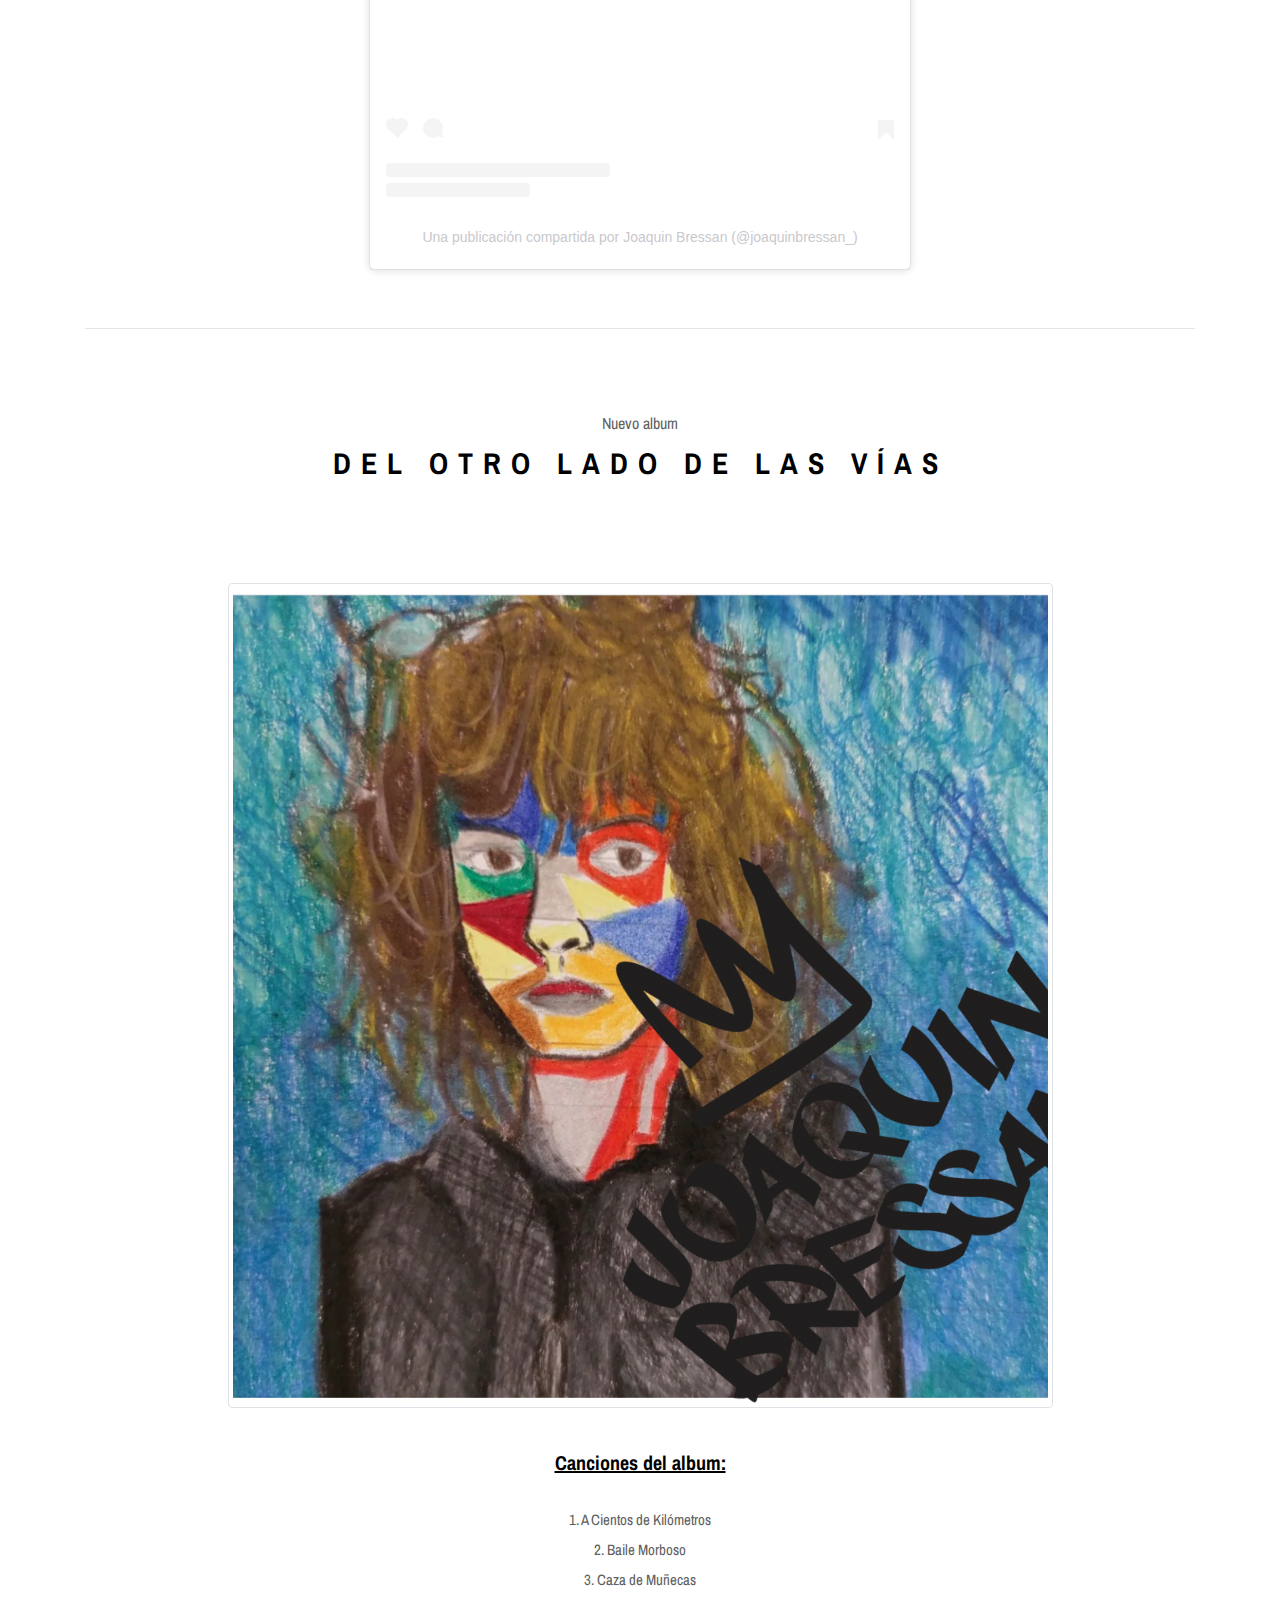
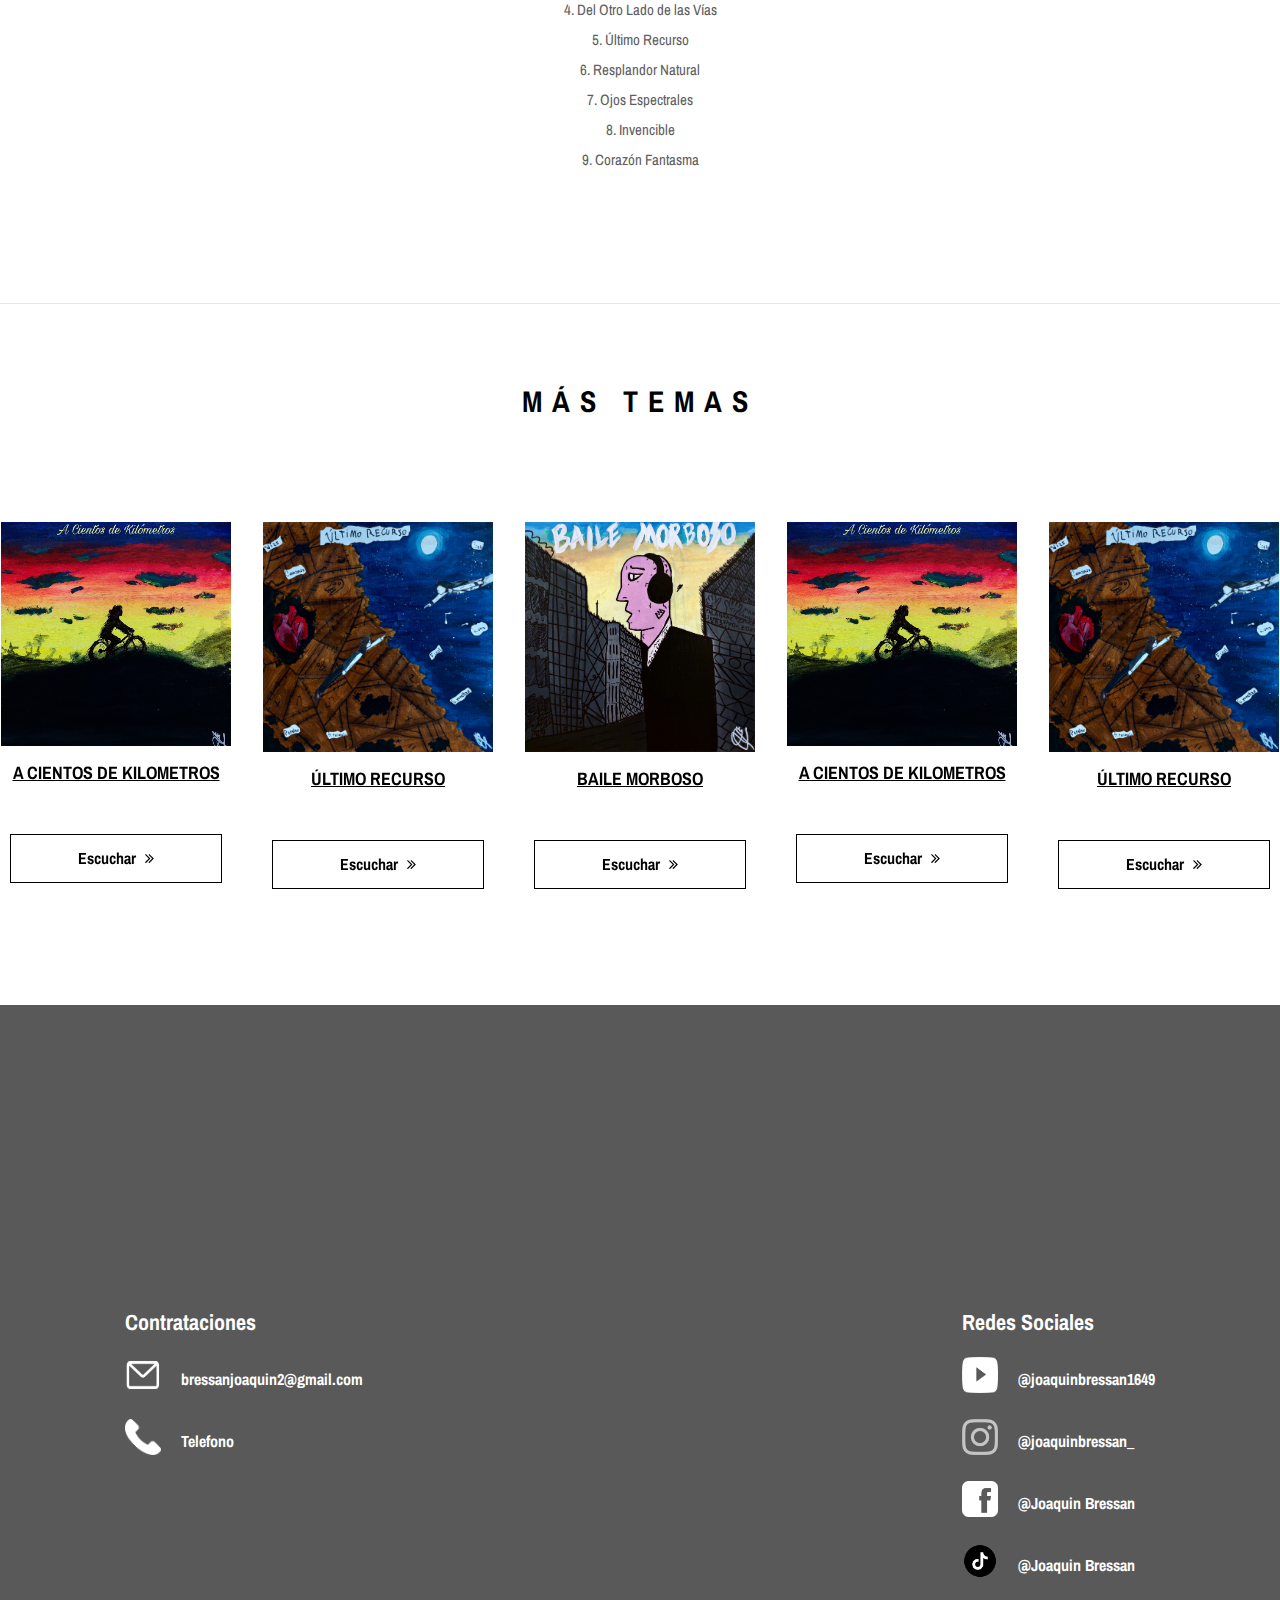
==== commit 6226e7da: "act.2" ====
--- a/index.html
+++ b/index.html
@@ -125,7 +125,7 @@
                 <div class="col-12">
                     <div class="section-heading style-2">
                         <p>Próximamente</p>
-                        <h2>Del otro lado de las vías</h2>
+                        <h2>Caza de muñecas</h2>
                     </div>
                 </div>
             </div>
@@ -135,12 +135,24 @@
                 <!-- ##### Latest Albums Area Start #####
     <div class="embed-responsive embed-responsive-16by9" data-wow-delay="100ms">
         <iframe class="embed-responsive-item" src="https://www.youtube.com/embed/-TYiRuWQjBE" allowfullscreen></iframe>
-    </div>
-        -->
+    </div>        -->
+    <br />
+    <br />
+    <hr />
+    <br />
+    <br />
             <div class="row justify-content-center">
                 <div class="col-12 col-lg-9">
+                    <div class="section-heading style-2">
+                        <p>Nuevo album</p>
+                        <h2>DEL OTRO LADO DE LAS VÍAS</h2>
+                    </div>
+                    <img src="img/ft5.png" alt=""  class="img-thumbnail">
                     <div class="ablums-text text-center mb-70">
+                        <br />
+                        <br />
                         <h5><u>Canciones del album:</u></h5>
+                        <br />
                         <p>
                             1. A Cientos de Kilómetros
                             <br />
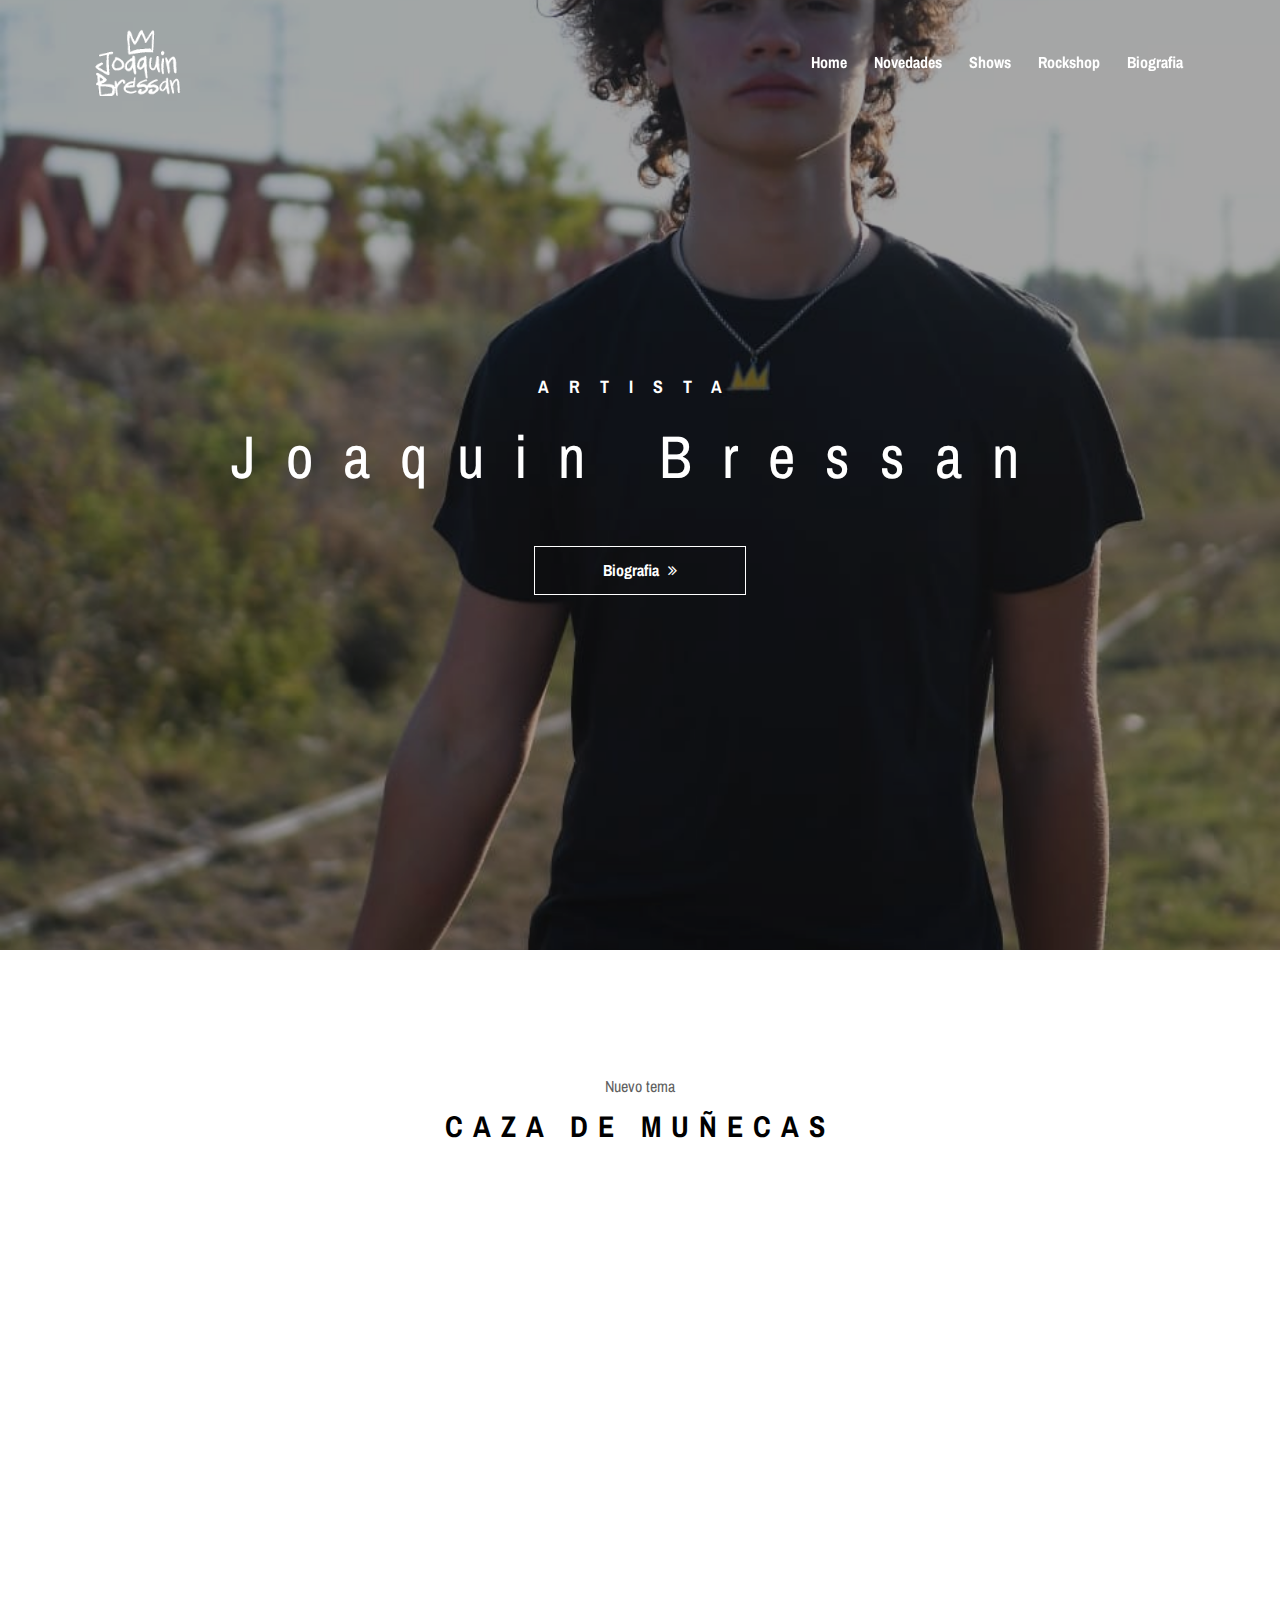
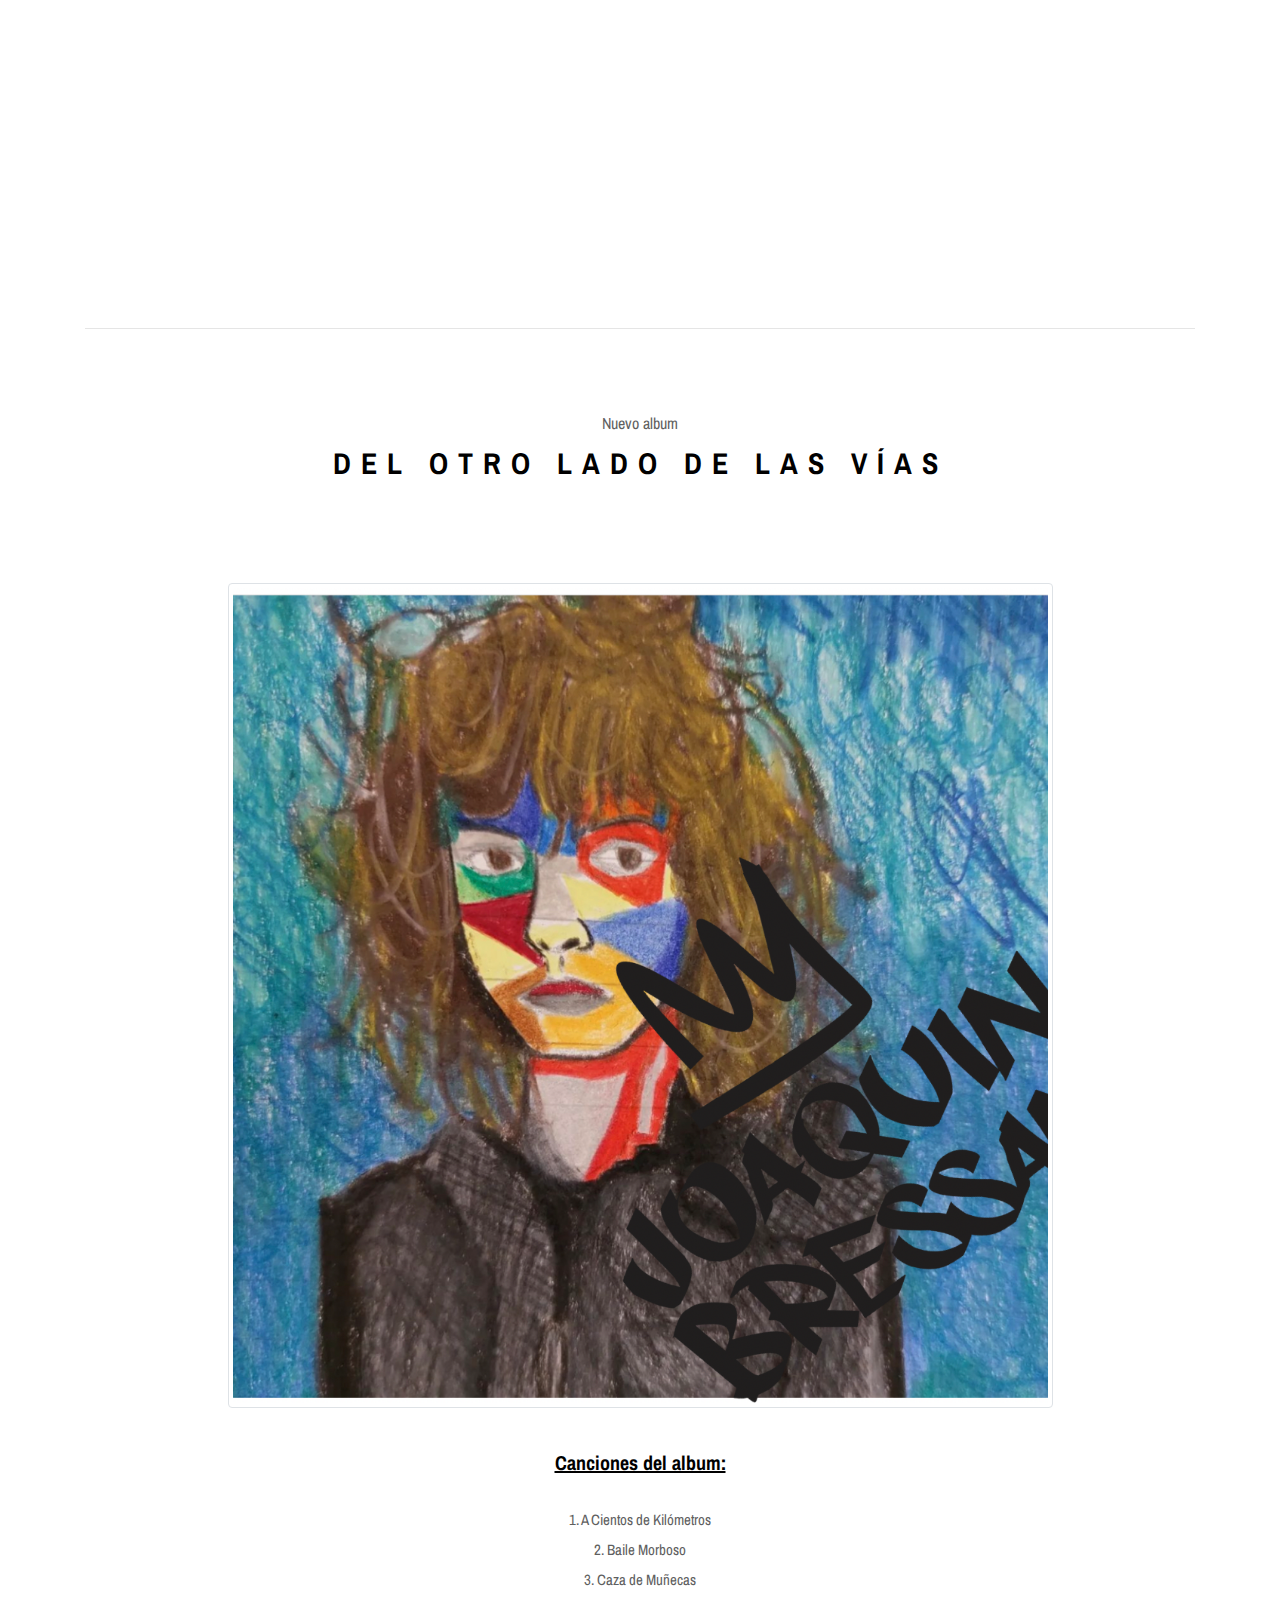
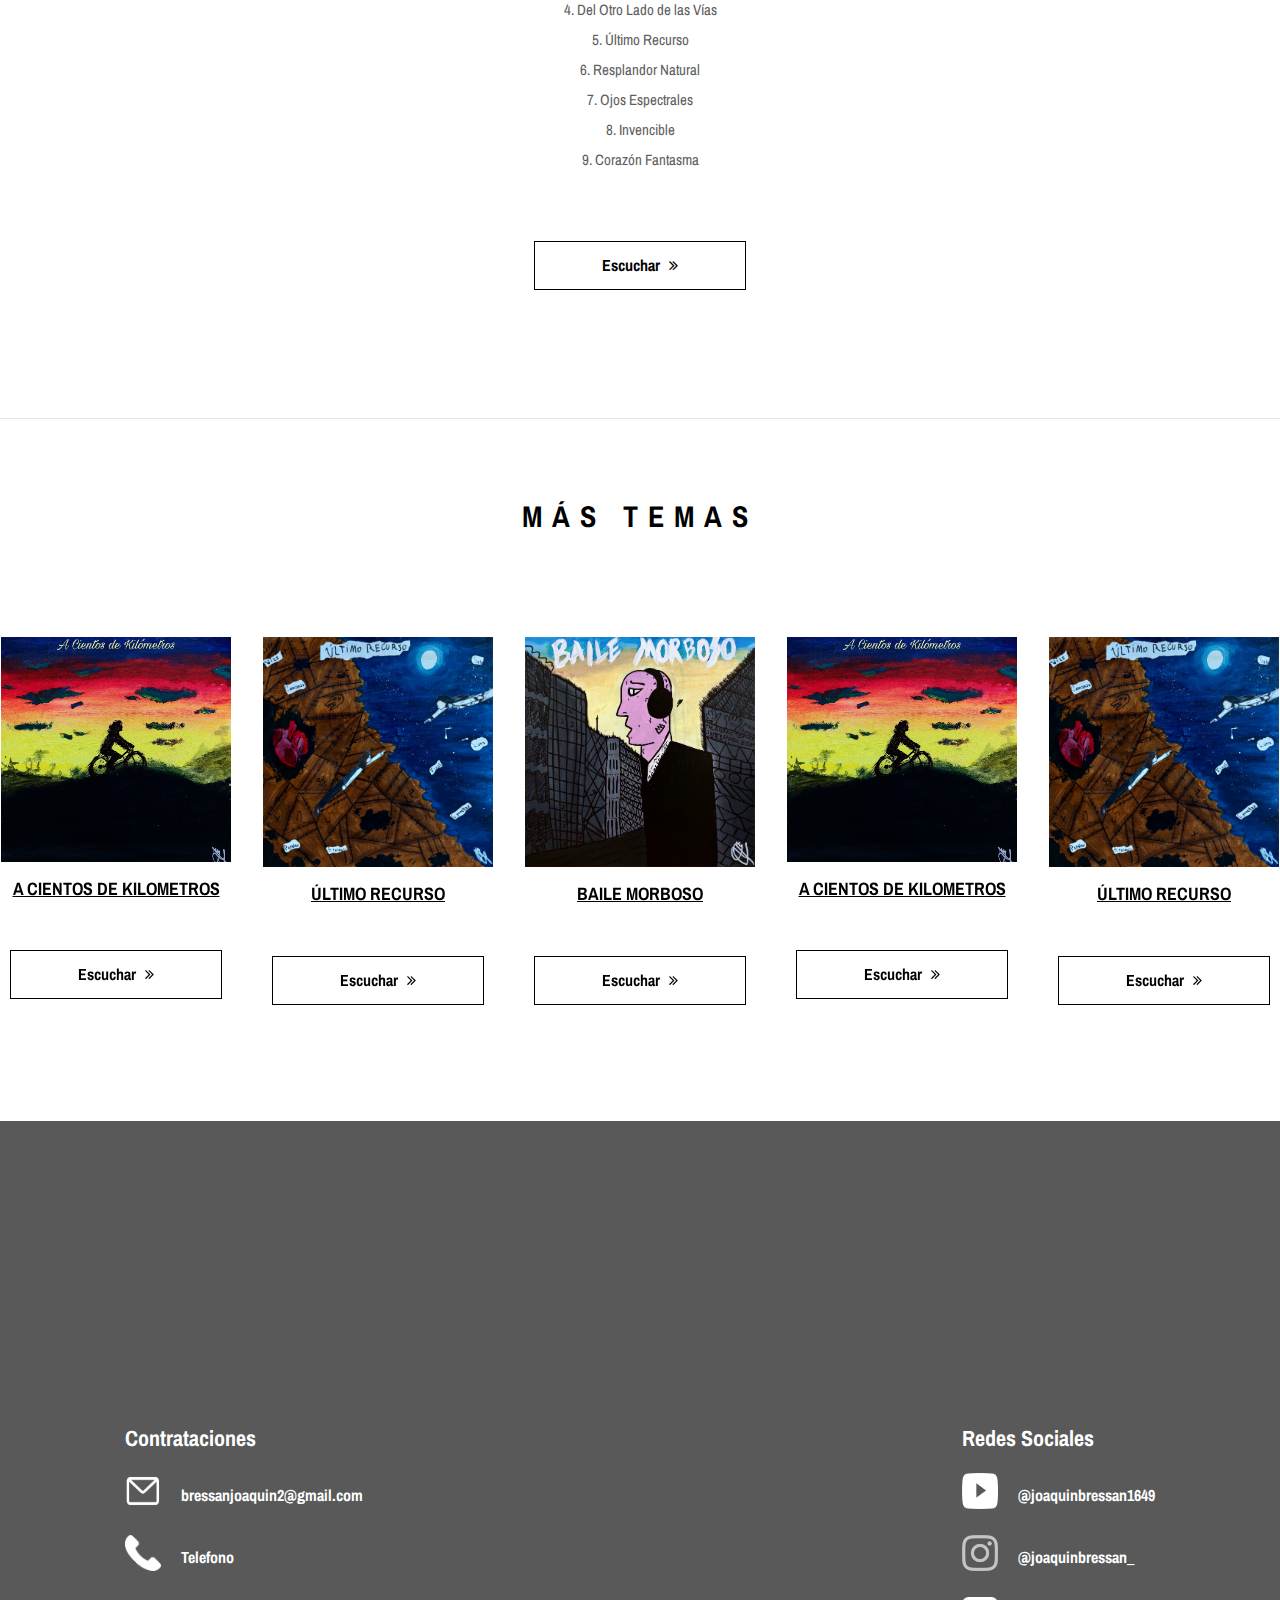
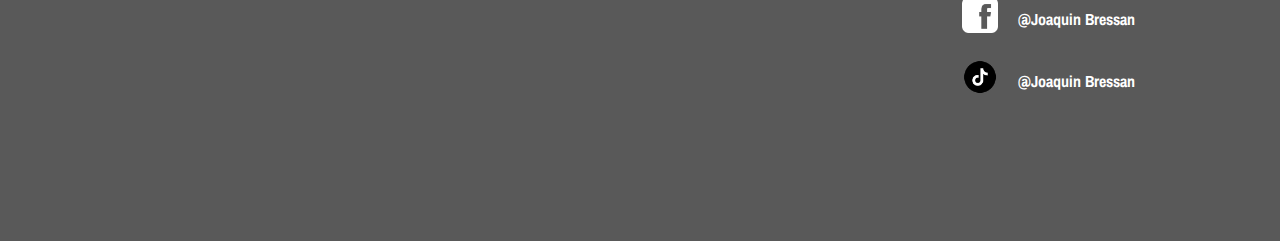
==== commit 0034dbcf: "a" ====
--- a/index.html
+++ b/index.html
@@ -124,18 +124,14 @@
             <div class="row">
                 <div class="col-12">
                     <div class="section-heading style-2">
-                        <p>Próximamente</p>
+                        <p>Nuevo tema</p>
                         <h2>Caza de muñecas</h2>
                     </div>
                 </div>
             </div>
-            <center>
-                <blockquote class="instagram-media" data-instgrm-permalink="https://www.instagram.com/reel/C0h6dmsxL1Z/?utm_source=ig_embed&amp;utm_campaign=loading" data-instgrm-version="14" style=" background:#FFF; border:0; border-radius:3px; box-shadow:0 0 1px 0 rgba(0,0,0,0.5),0 1px 10px 0 rgba(0,0,0,0.15); margin: 1px; max-width:540px; min-width:326px; padding:0; width:99.375%; width:-webkit-calc(100% - 2px); width:calc(100% - 2px);"><div style="padding:16px;"> <a href="https://www.instagram.com/reel/C0h6dmsxL1Z/?utm_source=ig_embed&amp;utm_campaign=loading" style=" background:#FFFFFF; line-height:0; padding:0 0; text-align:center; text-decoration:none; width:100%;" target="_blank"> <div style=" display: flex; flex-direction: row; align-items: center;"> <div style="background-color: #F4F4F4; border-radius: 50%; flex-grow: 0; height: 40px; margin-right: 14px; width: 40px;"></div> <div style="display: flex; flex-direction: column; flex-grow: 1; justify-content: center;"> <div style=" background-color: #F4F4F4; border-radius: 4px; flex-grow: 0; height: 14px; margin-bottom: 6px; width: 100px;"></div> <div style=" background-color: #F4F4F4; border-radius: 4px; flex-grow: 0; height: 14px; width: 60px;"></div></div></div><div style="padding: 19% 0;"></div> <div style="display:block; height:50px; margin:0 auto 12px; width:50px;"><svg width="50px" height="50px" viewBox="0 0 60 60" version="1.1" xmlns="https://www.w3.org/2000/svg" xmlns:xlink="https://www.w3.org/1999/xlink"><g stroke="none" stroke-width="1" fill="none" fill-rule="evenodd"><g transform="translate(-511.000000, -20.000000)" fill="#000000"><g><path d="M556.869,30.41 C554.814,30.41 553.148,32.076 553.148,34.131 C553.148,36.186 554.814,37.852 556.869,37.852 C558.924,37.852 560.59,36.186 560.59,34.131 C560.59,32.076 558.924,30.41 556.869,30.41 M541,60.657 C535.114,60.657 530.342,55.887 530.342,50 C530.342,44.114 535.114,39.342 541,39.342 C546.887,39.342 551.658,44.114 551.658,50 C551.658,55.887 546.887,60.657 541,60.657 M541,33.886 C532.1,33.886 524.886,41.1 524.886,50 C524.886,58.899 532.1,66.113 541,66.113 C549.9,66.113 557.115,58.899 557.115,50 C557.115,41.1 549.9,33.886 541,33.886 M565.378,62.101 C565.244,65.022 564.756,66.606 564.346,67.663 C563.803,69.06 563.154,70.057 562.106,71.106 C561.058,72.155 560.06,72.803 558.662,73.347 C557.607,73.757 556.021,74.244 553.102,74.378 C549.944,74.521 548.997,74.552 541,74.552 C533.003,74.552 532.056,74.521 528.898,74.378 C525.979,74.244 524.393,73.757 523.338,73.347 C521.94,72.803 520.942,72.155 519.894,71.106 C518.846,70.057 518.197,69.06 517.654,67.663 C517.244,66.606 516.755,65.022 516.623,62.101 C516.479,58.943 516.448,57.996 516.448,50 C516.448,42.003 516.479,41.056 516.623,37.899 C516.755,34.978 517.244,33.391 517.654,32.338 C518.197,30.938 518.846,29.942 519.894,28.894 C520.942,27.846 521.94,27.196 523.338,26.654 C524.393,26.244 525.979,25.756 528.898,25.623 C532.057,25.479 533.004,25.448 541,25.448 C548.997,25.448 549.943,25.479 553.102,25.623 C556.021,25.756 557.607,26.244 558.662,26.654 C560.06,27.196 561.058,27.846 562.106,28.894 C563.154,29.942 563.803,30.938 564.346,32.338 C564.756,33.391 565.244,34.978 565.378,37.899 C565.522,41.056 565.552,42.003 565.552,50 C565.552,57.996 565.522,58.943 565.378,62.101 M570.82,37.631 C570.674,34.438 570.167,32.258 569.425,30.349 C568.659,28.377 567.633,26.702 565.965,25.035 C564.297,23.368 562.623,22.342 560.652,21.575 C558.743,20.834 556.562,20.326 553.369,20.18 C550.169,20.033 549.148,20 541,20 C532.853,20 531.831,20.033 528.631,20.18 C525.438,20.326 523.257,20.834 521.349,21.575 C519.376,22.342 517.703,23.368 516.035,25.035 C514.368,26.702 513.342,28.377 512.574,30.349 C511.834,32.258 511.326,34.438 511.181,37.631 C511.035,40.831 511,41.851 511,50 C511,58.147 511.035,59.17 511.181,62.369 C511.326,65.562 511.834,67.743 512.574,69.651 C513.342,71.625 514.368,73.296 516.035,74.965 C517.703,76.634 519.376,77.658 521.349,78.425 C523.257,79.167 525.438,79.673 528.631,79.82 C531.831,79.965 532.853,80.001 541,80.001 C549.148,80.001 550.169,79.965 553.369,79.82 C556.562,79.673 558.743,79.167 560.652,78.425 C562.623,77.658 564.297,76.634 565.965,74.965 C567.633,73.296 568.659,71.625 569.425,69.651 C570.167,67.743 570.674,65.562 570.82,62.369 C570.966,59.17 571,58.147 571,50 C571,41.851 570.966,40.831 570.82,37.631"></path></g></g></g></svg></div><div style="padding-top: 8px;"> <div style=" color:#3897f0; font-family:Arial,sans-serif; font-size:14px; font-style:normal; font-weight:550; line-height:18px;">Ver esta publicación en Instagram</div></div><div style="padding: 12.5% 0;"></div> <div style="display: flex; flex-direction: row; margin-bottom: 14px; align-items: center;"><div> <div style="background-color: #F4F4F4; border-radius: 50%; height: 12.5px; width: 12.5px; transform: translateX(0px) translateY(7px);"></div> <div style="background-color: #F4F4F4; height: 12.5px; transform: rotate(-45deg) translateX(3px) translateY(1px); width: 12.5px; flex-grow: 0; margin-right: 14px; margin-left: 2px;"></div> <div style="background-color: #F4F4F4; border-radius: 50%; height: 12.5px; width: 12.5px; transform: translateX(9px) translateY(-18px);"></div></div><div style="margin-left: 8px;"> <div style=" background-color: #F4F4F4; border-radius: 50%; flex-grow: 0; height: 20px; width: 20px;"></div> <div style=" width: 0; height: 0; border-top: 2px solid transparent; border-left: 6px solid #f4f4f4; border-bottom: 2px solid transparent; transform: translateX(16px) translateY(-4px) rotate(30deg)"></div></div><div style="margin-left: auto;"> <div style=" width: 0px; border-top: 8px solid #F4F4F4; border-right: 8px solid transparent; transform: translateY(16px);"></div> <div style=" background-color: #F4F4F4; flex-grow: 0; height: 12px; width: 16px; transform: translateY(-4px);"></div> <div style=" width: 0; height: 0; border-top: 8px solid #F4F4F4; border-left: 8px solid transparent; transform: translateY(-4px) translateX(8px);"></div></div></div> <div style="display: flex; flex-direction: column; flex-grow: 1; justify-content: center; margin-bottom: 24px;"> <div style=" background-color: #F4F4F4; border-radius: 4px; flex-grow: 0; height: 14px; margin-bottom: 6px; width: 224px;"></div> <div style=" background-color: #F4F4F4; border-radius: 4px; flex-grow: 0; height: 14px; width: 144px;"></div></div></a><p style=" color:#c9c8cd; font-family:Arial,sans-serif; font-size:14px; line-height:17px; margin-bottom:0; margin-top:8px; overflow:hidden; padding:8px 0 7px; text-align:center; text-overflow:ellipsis; white-space:nowrap;"><a href="https://www.instagram.com/reel/C0h6dmsxL1Z/?utm_source=ig_embed&amp;utm_campaign=loading" style=" color:#c9c8cd; font-family:Arial,sans-serif; font-size:14px; font-style:normal; font-weight:normal; line-height:17px; text-decoration:none;" target="_blank">Una publicación compartida por Joaquin Bressan (@joaquinbressan_)</a></p></div></blockquote> <script async src="//www.instagram.com/embed.js"></script>
-            </center>
-                <!-- ##### Latest Albums Area Start #####
     <div class="embed-responsive embed-responsive-16by9" data-wow-delay="100ms">
-        <iframe class="embed-responsive-item" src="https://www.youtube.com/embed/-TYiRuWQjBE" allowfullscreen></iframe>
-    </div>        -->
+        <iframe class="embed-responsive-item" src="https://www.youtube.com/embed/kr6qyE7ntUQ?si=r9lrh6atgM9-jifw" allowfullscreen></iframe>
+    </div>        
     <br />
     <br />
     <hr />
@@ -172,8 +168,11 @@
                             <br />
                             9. Corazón Fantasma
                         </p>
-                    </div>
-                </div>
+                        <a href="https://open.spotify.com/album/60dYaWUr061oxXDr9AiCPr?si=03WCBxPuRJmAulrqDmFl5A&context=spotify%3Aalbum%3A60dYaWUr061oxXDr9AiCPr" class="btn oneMusic-btn mt-50">Escuchar <i class="fa fa-angle-double-right"></i></a>
+                    </div>
+                </div>
+
+                
                 
             </div>
         </div>
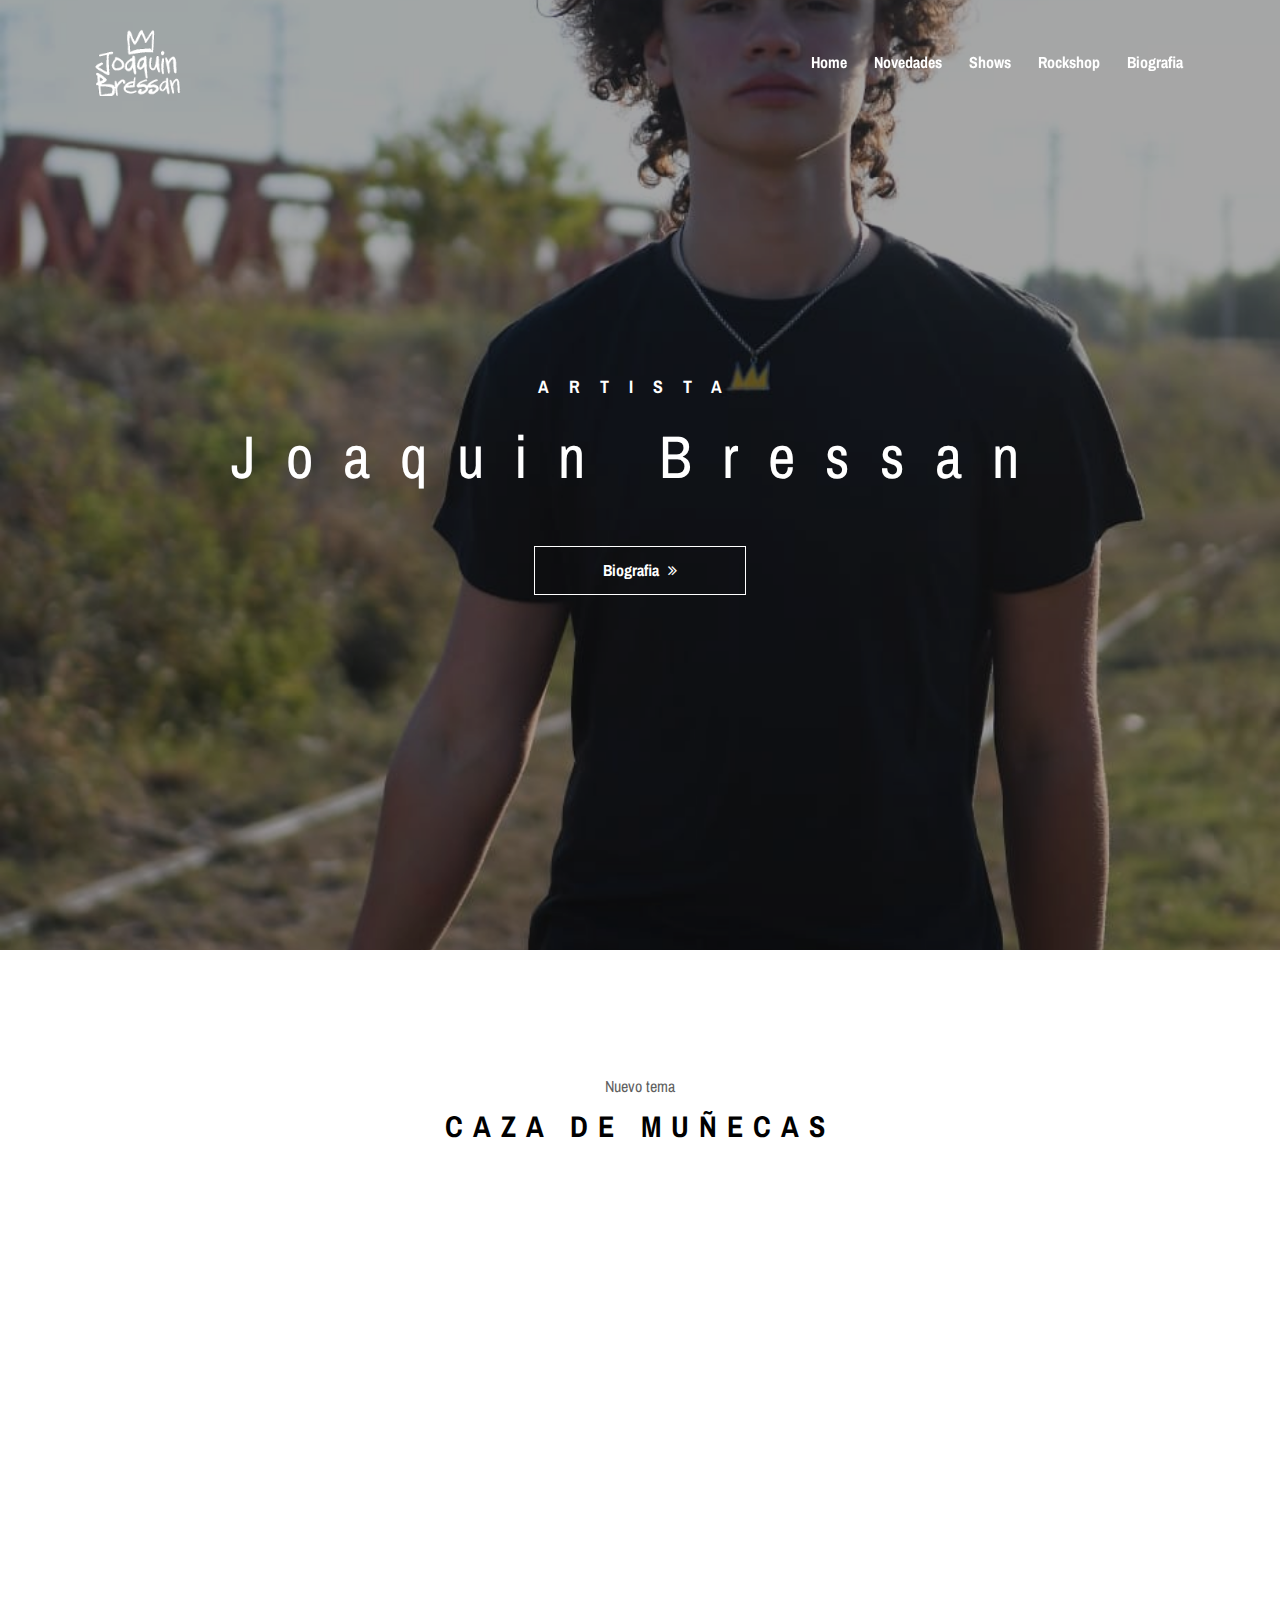
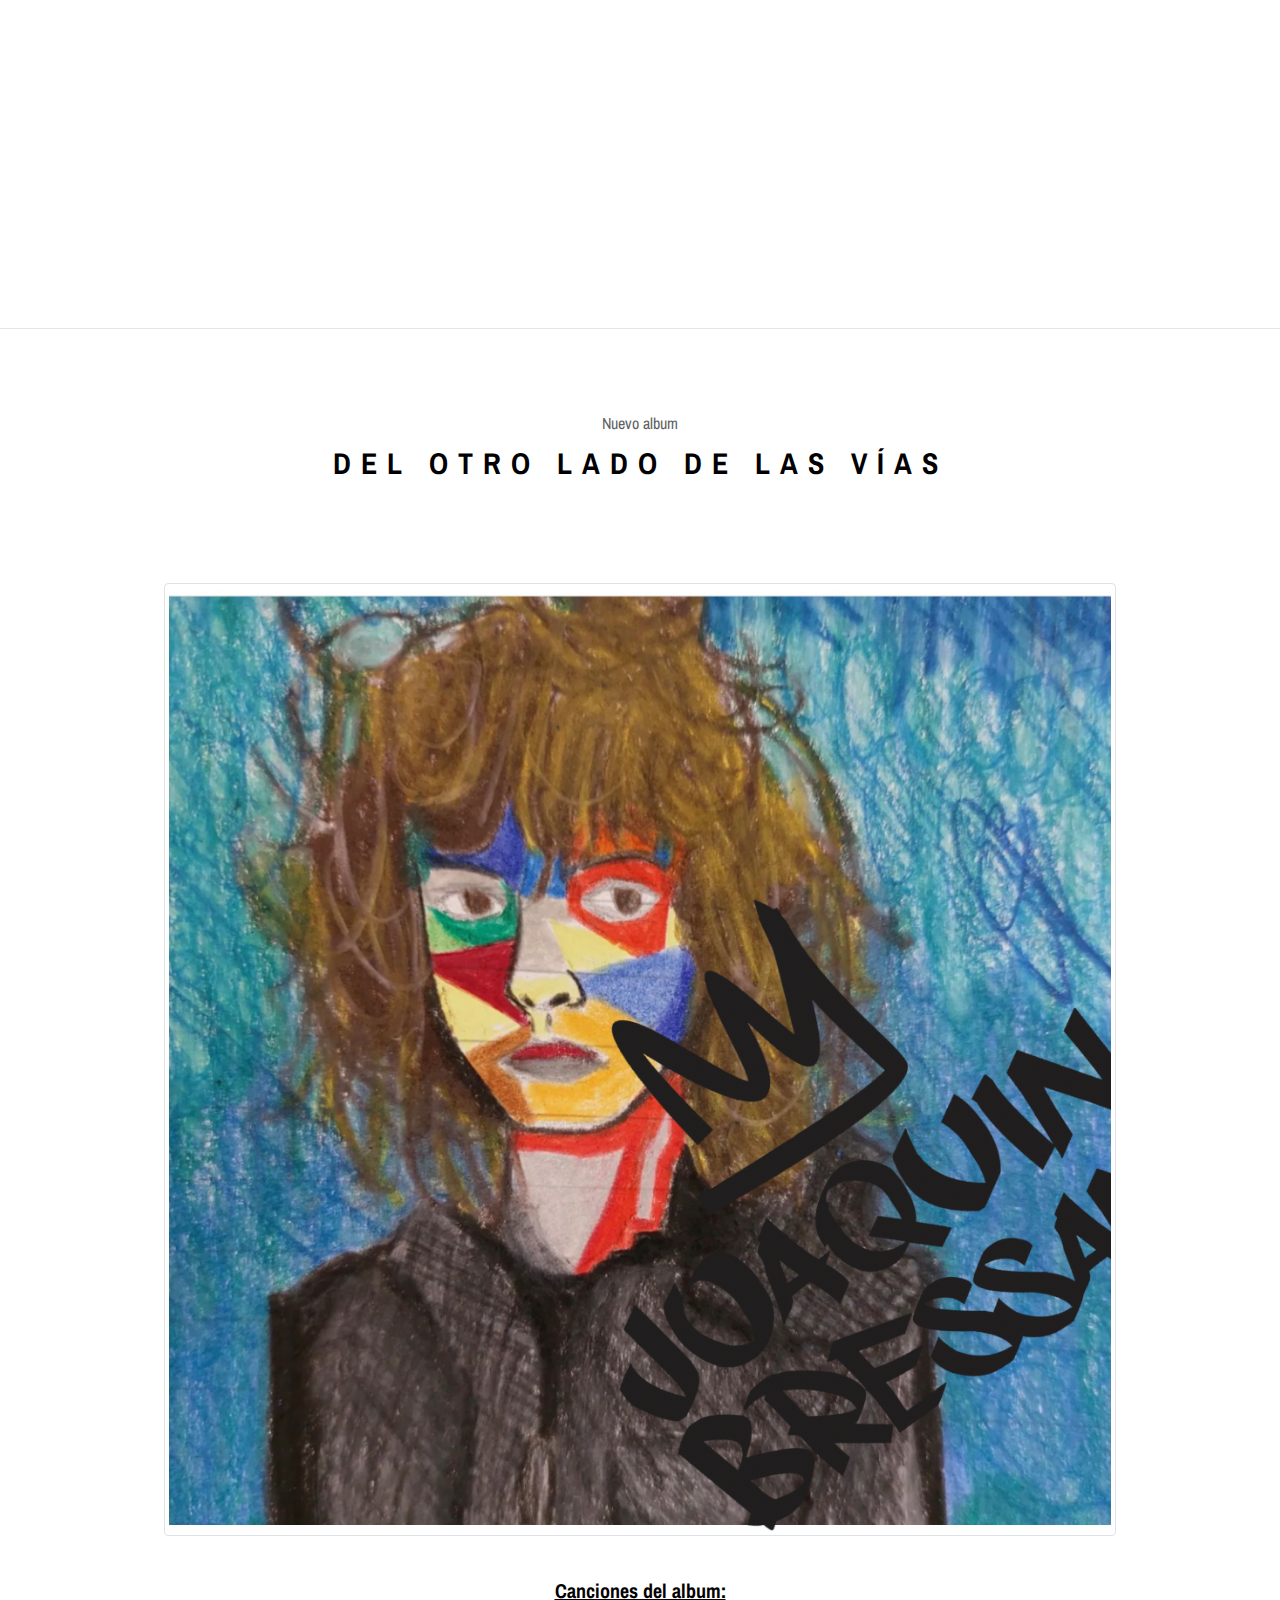
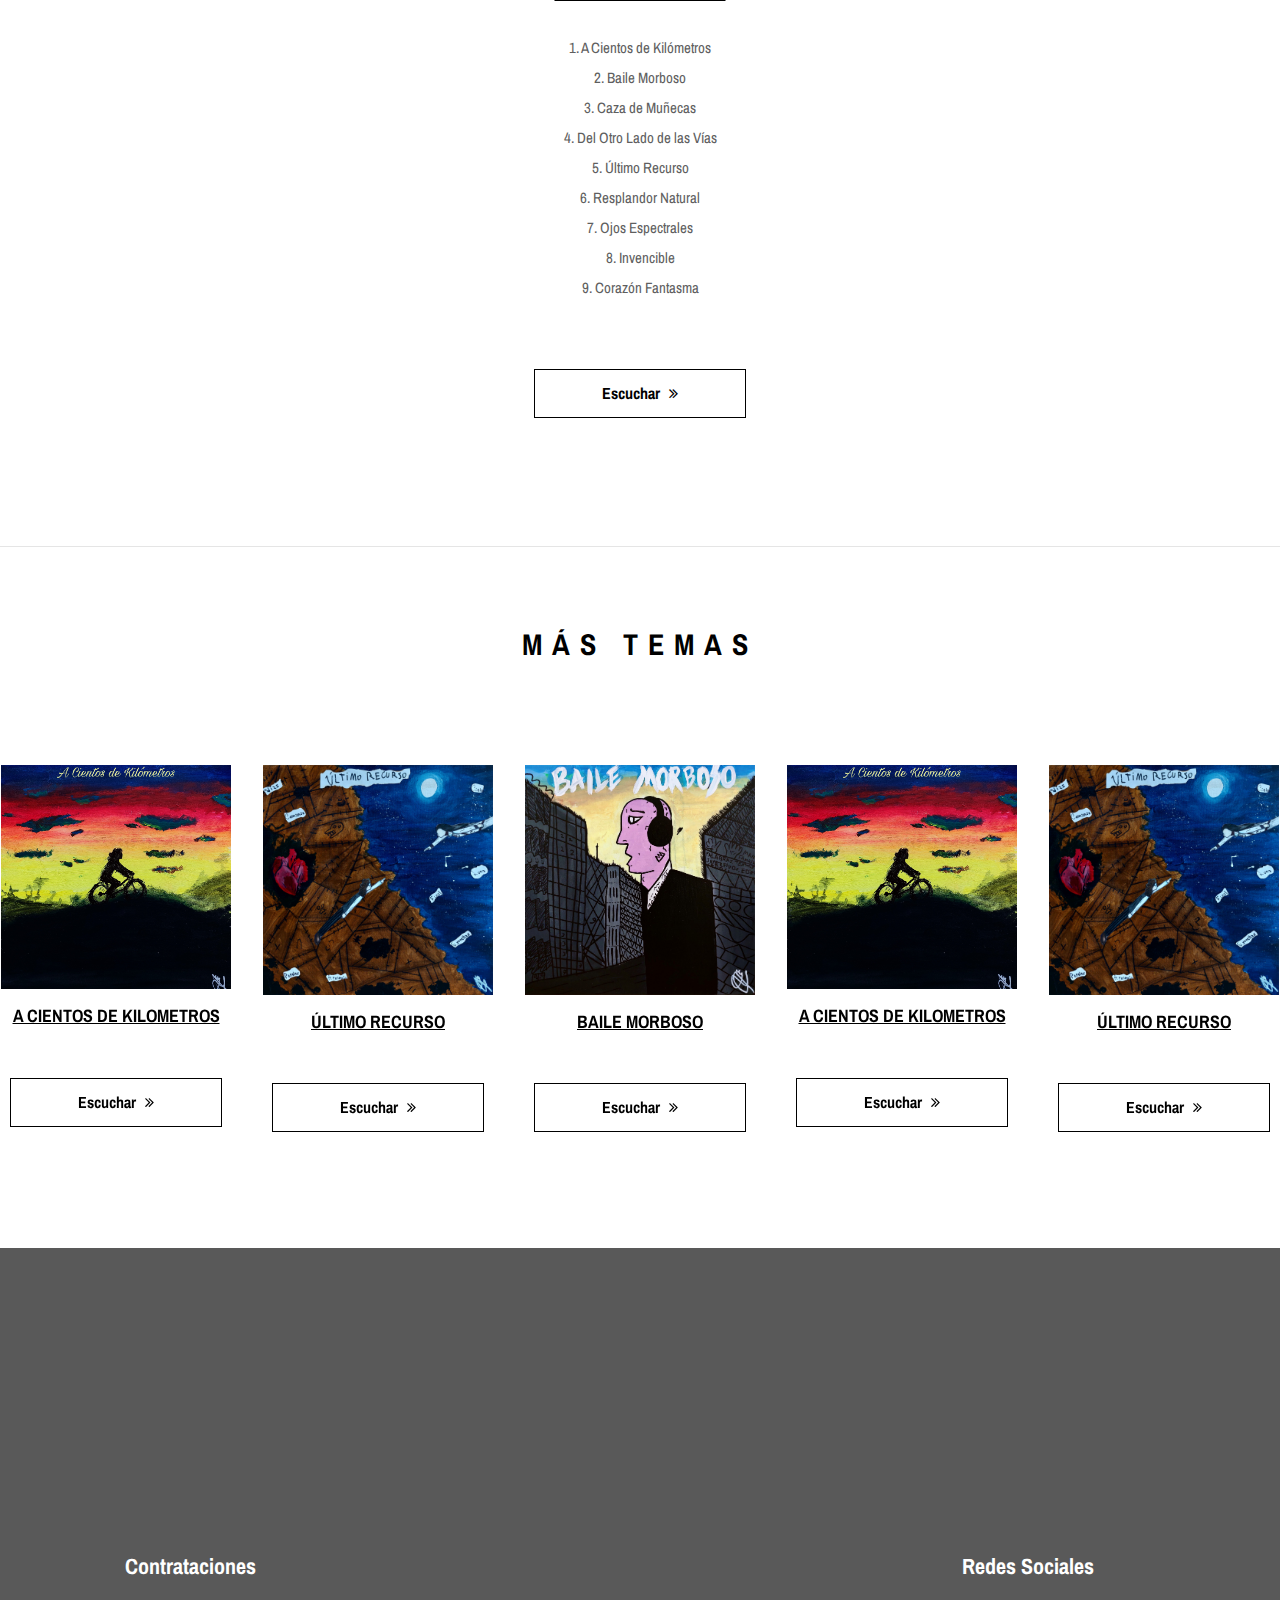
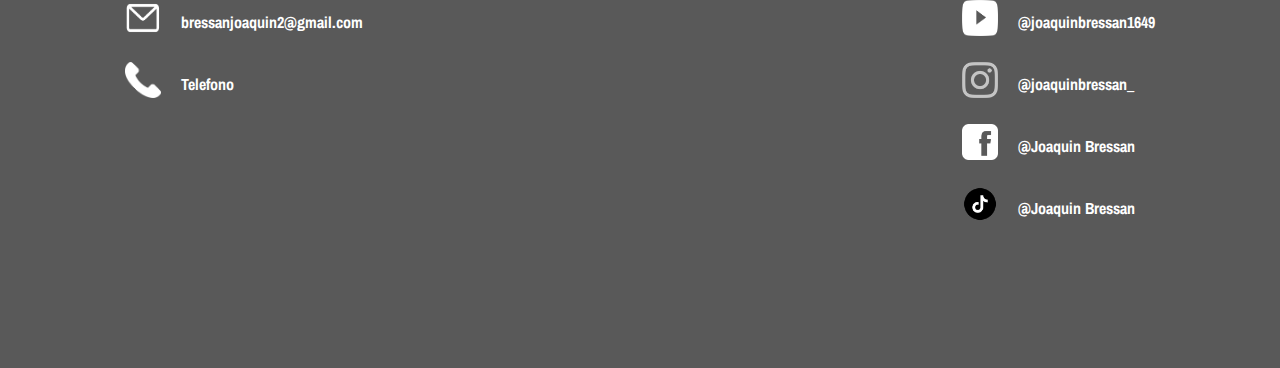
==== commit 2f2b1744: "a" ====
--- a/index.html
+++ b/index.html
@@ -131,12 +131,14 @@
             </div>
     <div class="embed-responsive embed-responsive-16by9" data-wow-delay="100ms">
         <iframe class="embed-responsive-item" src="https://www.youtube.com/embed/kr6qyE7ntUQ?si=r9lrh6atgM9-jifw" allowfullscreen></iframe>
-    </div>        
+    </div> 
+</div>       
     <br />
     <br />
     <hr />
     <br />
     <br />
+    </div>
             <div class="row justify-content-center">
                 <div class="col-12 col-lg-9">
                     <div class="section-heading style-2">
